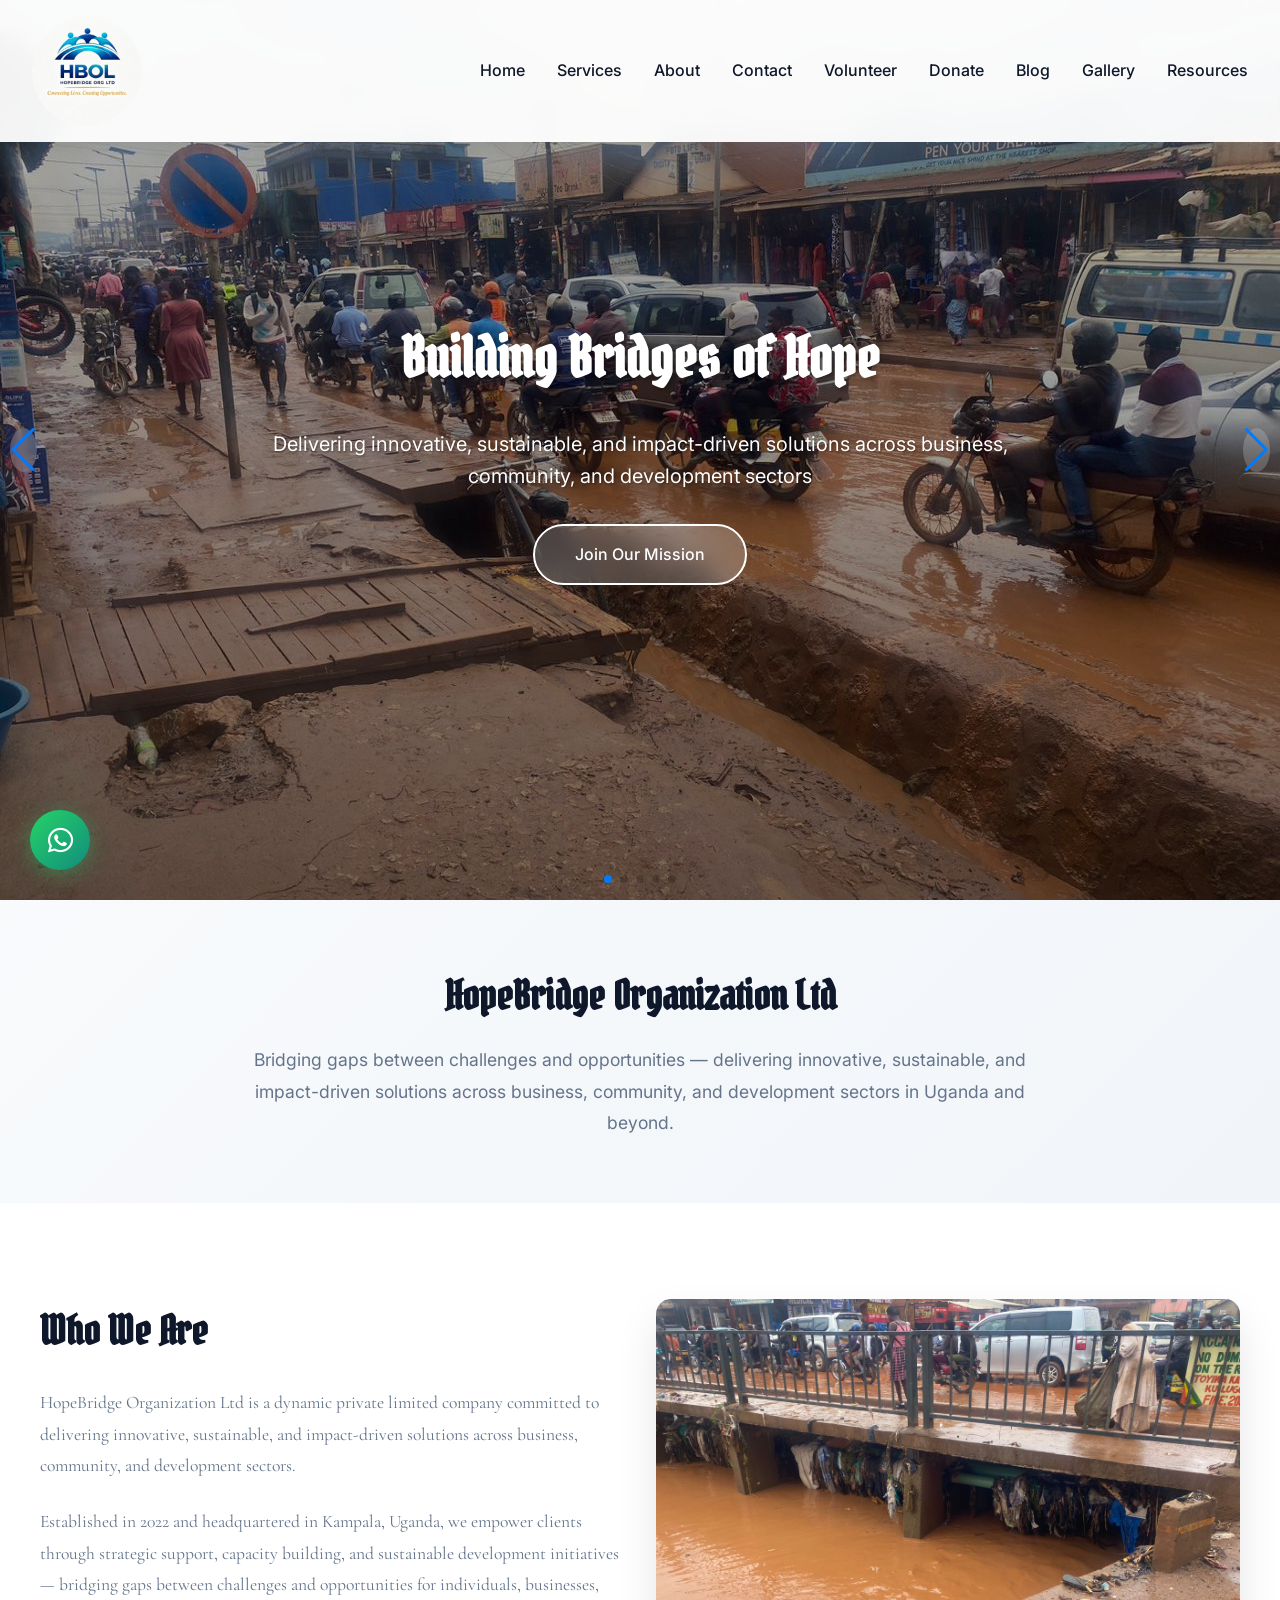
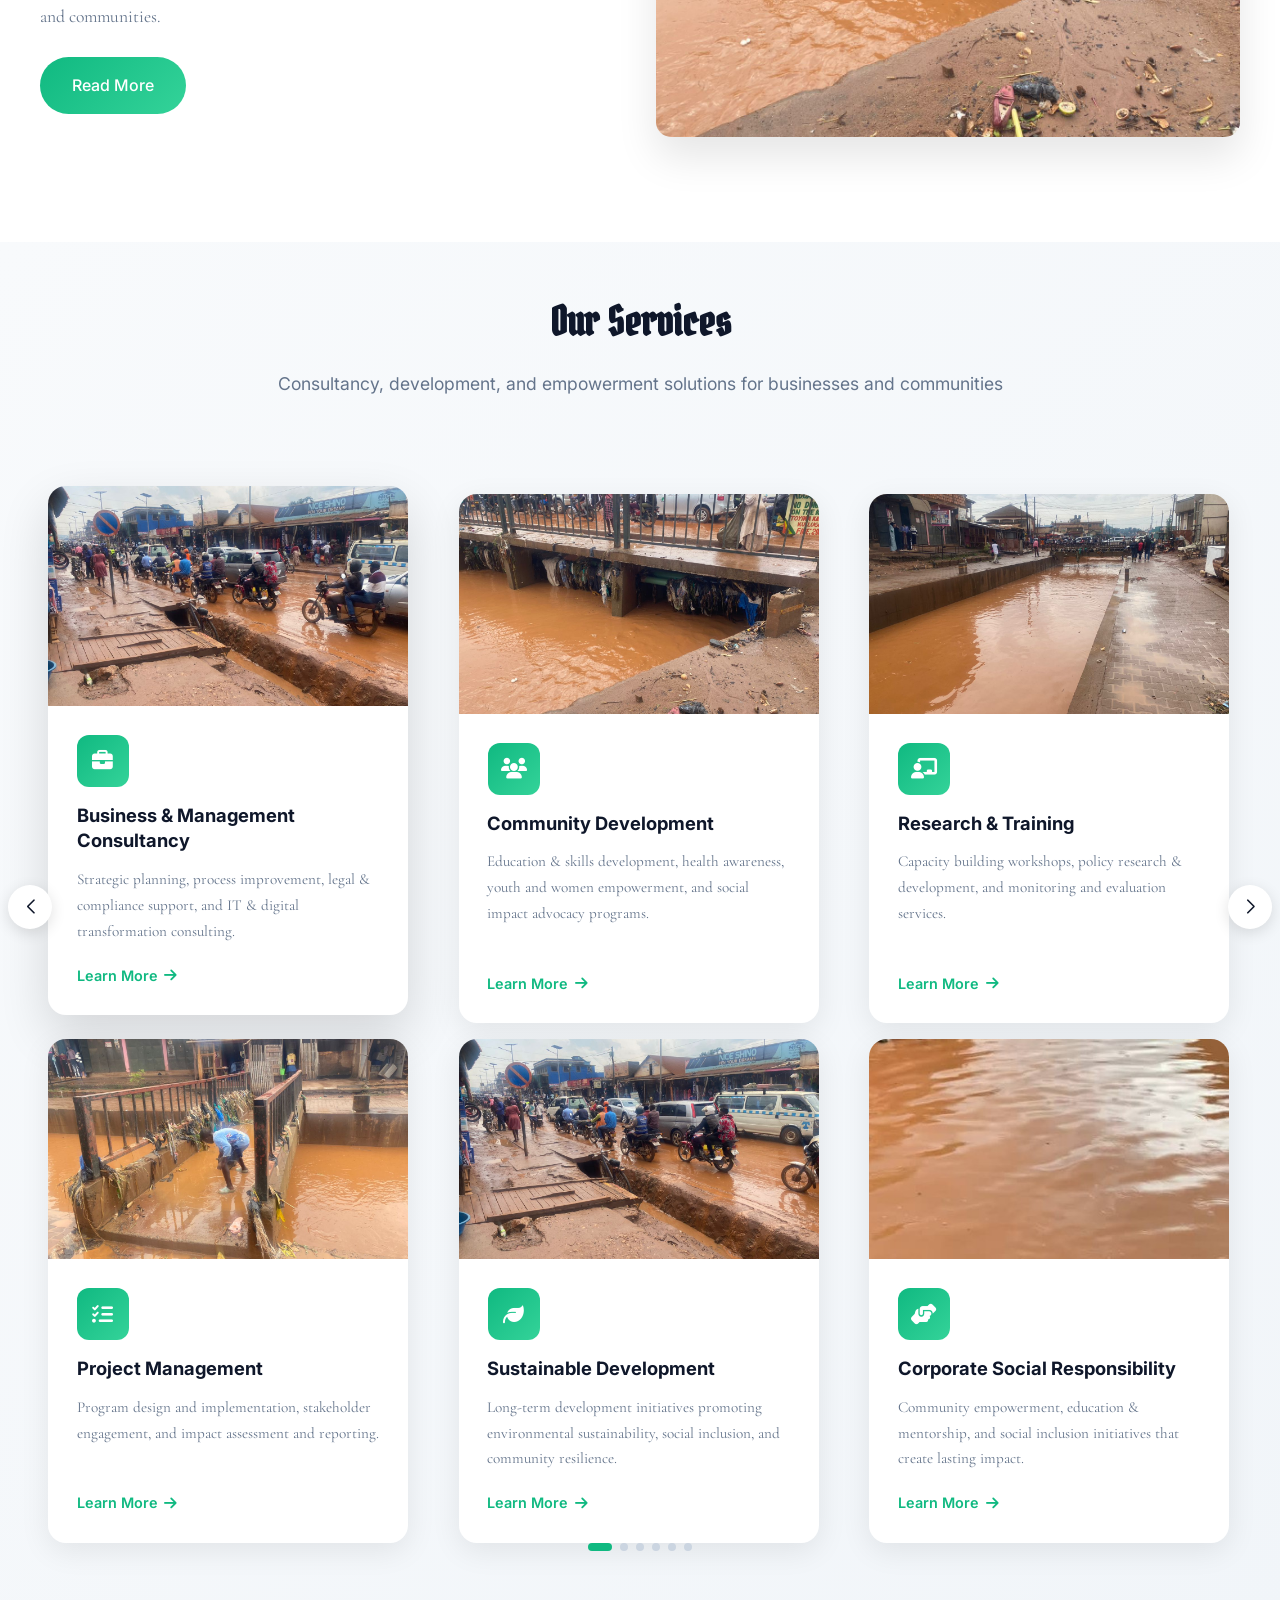
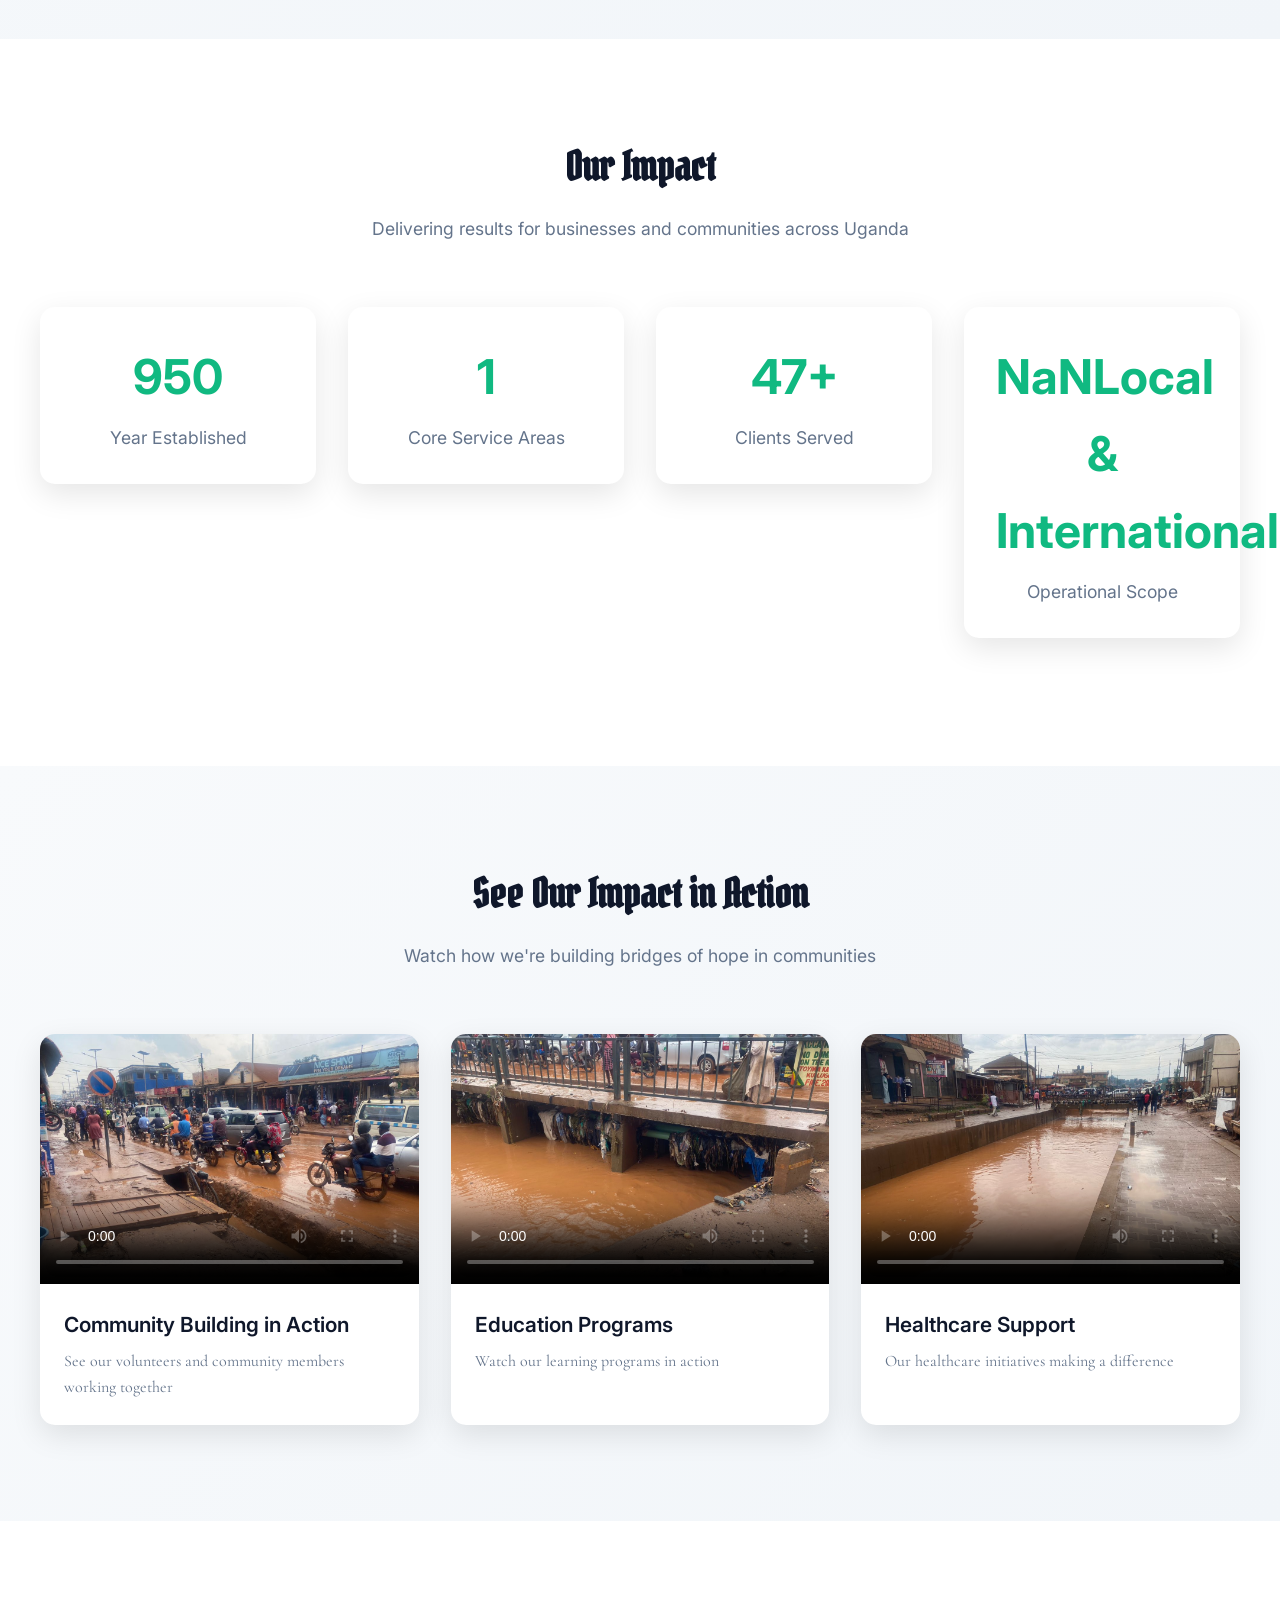
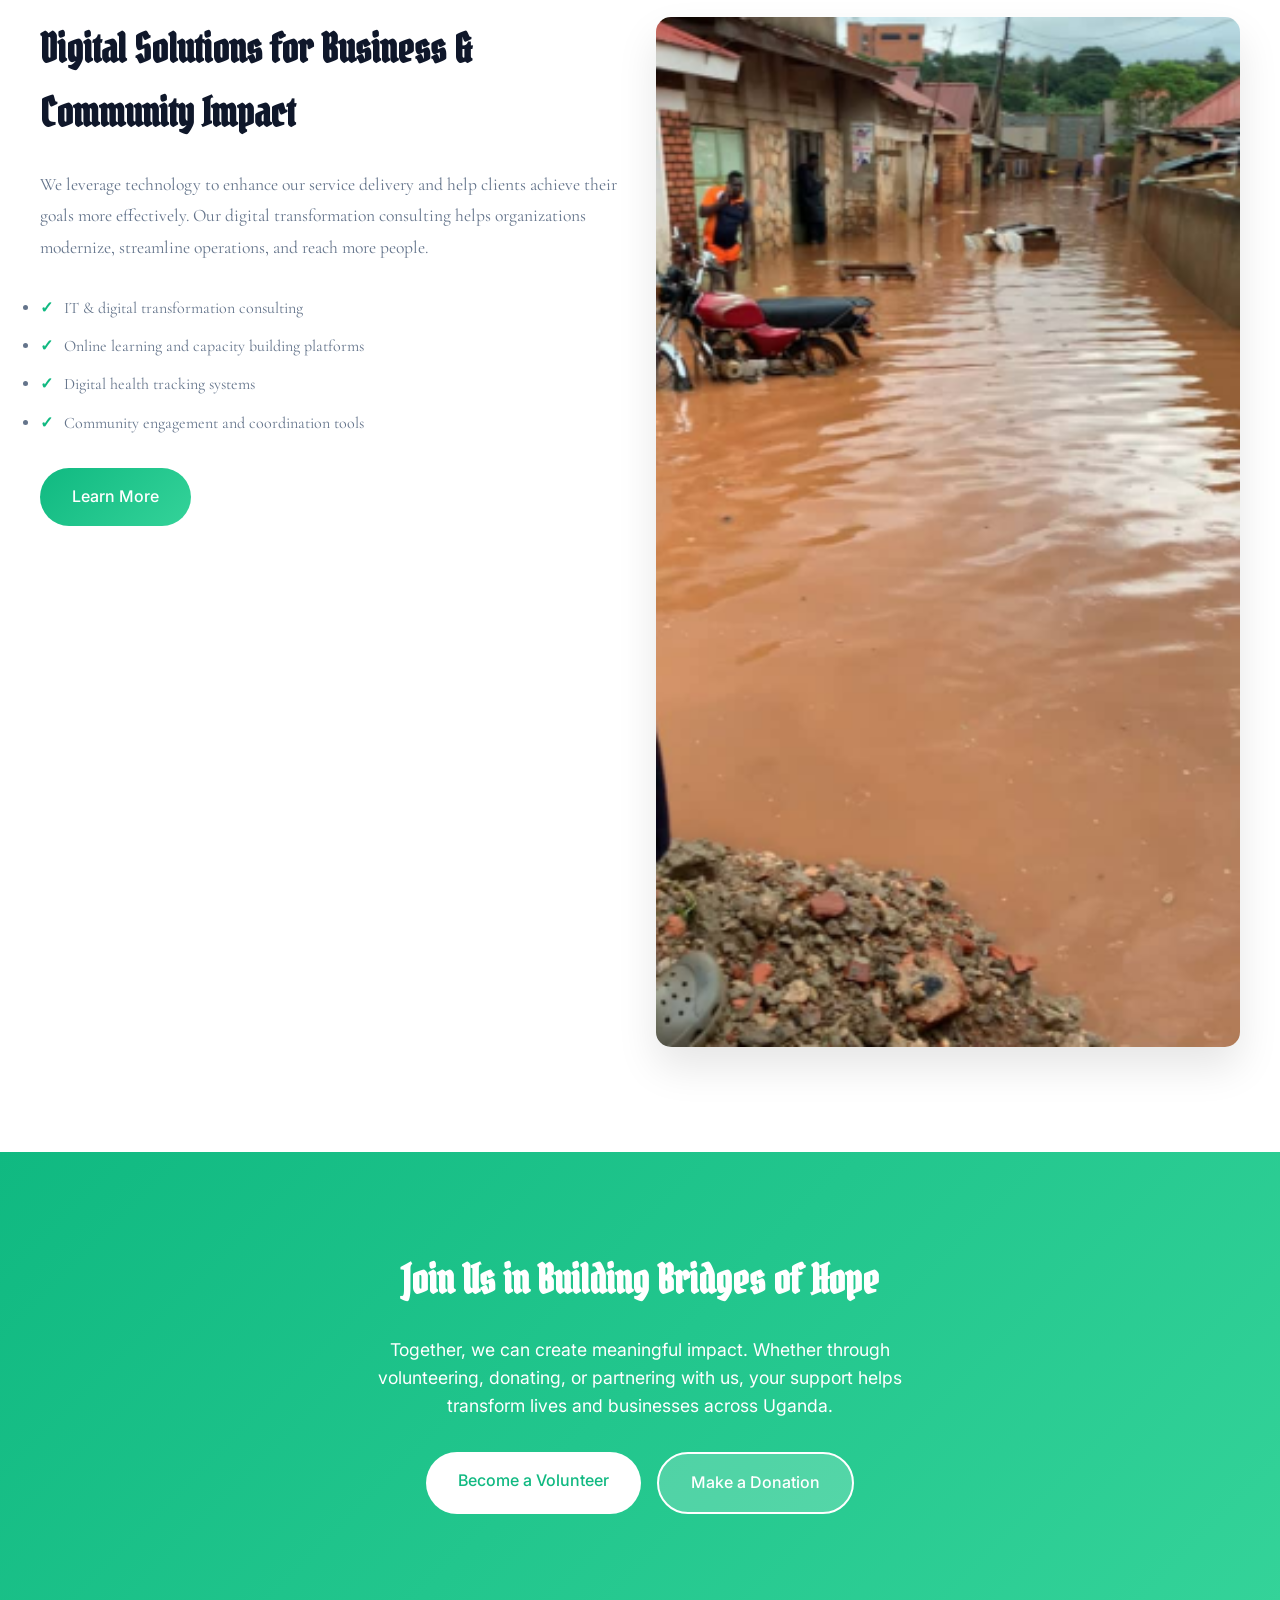
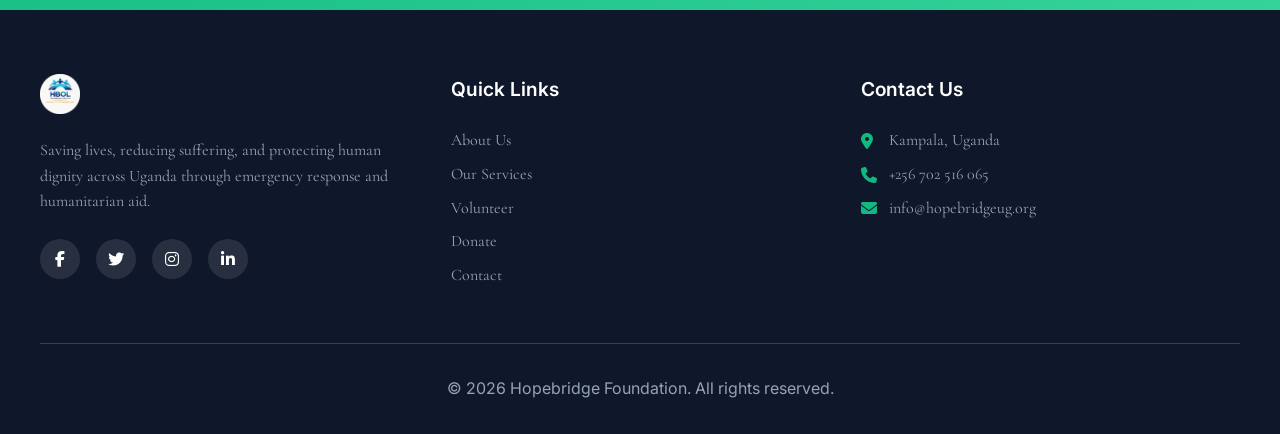
==== index.html @ ed3c2d16 "To make the cards display in 3 columns," ====
<!doctype html>
<html lang="en">
  <head>
    <meta charset="UTF-8" />
    <meta name="viewport" content="width=device-width, initial-scale=1.0" />
    <title>Home | Hopebridge - Building Bridges of Hope</title>
    <link rel="preconnect" href="https://fonts.googleapis.com" />
    <link rel="preconnect" href="https://fonts.gstatic.com" crossorigin />
    <link
      href="https://fonts.googleapis.com/css2?family=Cormorant+Garamond:wght@300..700&family=Inter:wght@300;400;500;600;700&family=Pirata+One&display=swap"
      rel="stylesheet"
    />
    <link rel="stylesheet" href="styles.css" />
    <!-- Owl Carousel CSS -->
    <link
      rel="stylesheet"
      href="https://cdnjs.cloudflare.com/ajax/libs/OwlCarousel2/2.3.4/assets/owl.carousel.min.css"
    />
    <link
      rel="stylesheet"
      href="https://cdnjs.cloudflare.com/ajax/libs/OwlCarousel2/2.3.4/assets/owl.theme.default.min.css"
    />
    <link
      rel="stylesheet"
      href="https://cdn.jsdelivr.net/npm/swiper@11/swiper-bundle.min.css"
    />
    <link
      rel="apple-touch-icon"
      sizes="57x57"
      href="img/fav/apple-icon-57x57.png"
    />
    <link
      rel="apple-touch-icon"
      sizes="60x60"
      href="img/fav/apple-icon-60x60.png"
    />
    <link
      rel="apple-touch-icon"
      sizes="72x72"
      href="img/fav/apple-icon-72x72.png"
    />
    <link
      rel="apple-touch-icon"
      sizes="76x76"
      href="img/fav/apple-icon-76x76.png"
    />
    <link
      rel="apple-touch-icon"
      sizes="114x114"
      href="img/fav/apple-icon-114x114.png"
    />
    <link
      rel="apple-touch-icon"
      sizes="120x120"
      href="img/fav/apple-icon-120x120.png"
    />
    <link
      rel="apple-touch-icon"
      sizes="144x144"
      href="img/fav/apple-icon-144x144.png"
    />
    <link
      rel="apple-touch-icon"
      sizes="152x152"
      href="img/fav/apple-icon-152x152.png"
    />
    <link
      rel="apple-touch-icon"
      sizes="180x180"
      href="img/fav/apple-icon-180x180.png"
    />
    <link
      rel="icon"
      type="image/png"
      sizes="192x192"
      href="img/fav/android-icon-192x192.png"
    />
    <link
      rel="icon"
      type="image/png"
      sizes="32x32"
      href="img/fav/favicon-32x32.png"
    />
    <link
      rel="icon"
      type="image/png"
      sizes="96x96"
      href="img/fav/favicon-96x96.png"
    />
    <link
      rel="icon"
      type="image/png"
      sizes="16x16"
      href="img/fav/favicon-16x16.png"
    />
  </head>
  <body>
    <!-- Header -->
    <header class="header">
      <nav class="nav">
        <div class="nav-container">
          <a class="navbar-brand" href="index.html">
            <img
              src="img/logo.png"
              alt="Hopebridge Logo"
              class="logo"
              title="Hopebridge"
            />
          </a>
          <div class="nav-menu">
            <a href="index.html" class="nav-link">Home</a>
            <a href="services.html" class="nav-link">Services</a>
            <a href="about.html" class="nav-link">About</a>
            <a href="contact.html" class="nav-link">Contact</a>
            <a href="volunteer.html" class="nav-link">Volunteer</a>
            <a href="donate.html" class="nav-link">Donate</a>
            <a href="blog.html" class="nav-link">Blog</a>
            <a href="gallery.html" class="nav-link">Gallery</a>
            <a href="resources.html" class="nav-link">Resources</a>
          </div>
          <div class="hamburger">
            <span></span>
            <span></span>
            <span></span>
          </div>
        </div>
      </nav>
    </header>

    <!-- Hero Slider -->
    <section id="home">
      <div class="swiper swiper-container">
        <div class="swiper-wrapper">
          <!-- SLIDE 1 -->
          <div class="swiper-slide">
            <img src="img/sli1.jpeg" alt="Building Bridges of Hope" />
            <div class="slide-overlay">
              <div class="slide-content">
                <h1>Building Bridges of Hope</h1>
                <p>
                  Delivering innovative, sustainable, and impact-driven
                  solutions across business, community, and development sectors
                </p>
                <a href="#contact" class="btn-slider">Join Our Mission</a>
              </div>
            </div>
          </div>
          <!-- SLIDE 2 -->
          <div class="swiper-slide">
            <img src="img/sli2.jpeg" alt="Business Consultancy" />
            <div class="slide-overlay">
              <div class="slide-content">
                <h1>Business &amp; Management Consultancy</h1>
                <p>
                  Strategic planning, organizational development, and digital
                  transformation for businesses across Uganda
                </p>
                <a href="services.html" class="btn-slider">Our Services</a>
              </div>
            </div>
          </div>
          <!-- SLIDE 3 -->
          <div class="swiper-slide">
            <img src="img/sli3.jpeg" alt="Community Development" />
            <div class="slide-overlay">
              <div class="slide-content">
                <h1>Community Development</h1>
                <p>
                  Education, skills development, youth and women empowerment,
                  and social impact programs
                </p>
                <a href="services.html" class="btn-slider">Learn More</a>
              </div>
            </div>
          </div>
          <!-- SLIDE 4 -->
          <div class="swiper-slide">
            <img src="img/sli4.jpeg" alt="Research and Training" />
            <div class="slide-overlay">
              <div class="slide-content">
                <h1>Research &amp; Training</h1>
                <p>
                  Capacity building workshops, policy research, and monitoring
                  &amp; evaluation services
                </p>
                <a href="services.html" class="btn-slider">Get Started</a>
              </div>
            </div>
          </div>
          <!-- SLIDE 5 -->
          <div class="swiper-slide">
            <img src="img/sli5.jpeg" alt="Sustainable Development" />
            <div class="slide-overlay">
              <div class="slide-content">
                <h1>Sustainable Development</h1>
                <p>
                  Long-term development initiatives promoting growth,
                  empowerment, and lasting positive change
                </p>
                <a href="about.html" class="btn-slider">About Us</a>
              </div>
            </div>
          </div>
        </div>
        <!-- Add Pagination -->
        <div class="swiper-pagination"></div>
        <!-- Add Navigation -->
        <div class="swiper-button-prev"></div>
        <div class="swiper-button-next"></div>
      </div>
    </section>

    <!-- Site Name Highlight -->
    <section class="site-name-highlight">
      <div class="container">
        <div class="site-name-inner">
          <h1 class="site-name-title">HopeBridge Organization Ltd</h1>
          <p class="site-name-tagline">
            Bridging gaps between challenges and opportunities — delivering
            innovative, sustainable, and impact-driven solutions across
            business, community, and development sectors in Uganda and beyond.
          </p>
        </div>
      </div>
    </section>

    <!-- Main Content -->
    <main>
      <!-- Quick Introduction -->
      <section class="quick-intro">
        <div class="container">
          <div class="row">
            <div class="col-md-6">
              <div class="intro-content animate-fadeInUp">
                <h2>Who We Are</h2>
                <p>
                  HopeBridge Organization Ltd is a dynamic private limited
                  company committed to delivering innovative, sustainable, and
                  impact-driven solutions across business, community, and
                  development sectors.
                </p>
                <p>
                  Established in 2022 and headquartered in Kampala, Uganda, we
                  empower clients through strategic support, capacity building,
                  and sustainable development initiatives — bridging gaps
                  between challenges and opportunities for individuals,
                  businesses, and communities.
                </p>
                <a href="about.html" class="cta-button hover-lift">Read More</a>
              </div>
            </div>
            <div class="col-md-6">
              <div class="intro-image animate-slideInRight">
                <img
                  src="img/sli2.jpeg"
                  alt="Hopebridge humanitarian aid workers distributing emergency supplies"
                />
              </div>
            </div>
          </div>
        </div>
      </section>

      <!-- Services Slider -->
      <section class="services-slider-section">
        <div class="container">
          <div class="section-header animate-fadeInUp">
            <h2>Our Services</h2>
            <p>
              Consultancy, development, and empowerment solutions for businesses
              and communities
            </p>
          </div>
        </div>
        <div class="services-swiper-wrap">
          <div class="swiper services-swiper">
            <div class="swiper-wrapper">
              <div class="swiper-slide">
                <div class="svc-card">
                  <div class="svc-img">
                    <img src="img/sli1.jpeg" alt="Business Consultancy" />
                  </div>
                  <div class="svc-body">
                    <div class="svc-icon"><i class="fas fa-briefcase"></i></div>
                    <h3>Business &amp; Management Consultancy</h3>
                    <p>
                      Strategic planning, process improvement, legal &amp;
                      compliance support, and IT &amp; digital transformation
                      consulting.
                    </p>
                    <a href="services.html" class="svc-link"
                      >Learn More <i class="fas fa-arrow-right"></i
                    ></a>
                  </div>
                </div>
              </div>
              <div class="swiper-slide">
                <div class="svc-card">
                  <div class="svc-img">
                    <img src="img/sli2.jpeg" alt="Community Development" />
                  </div>
                  <div class="svc-body">
                    <div class="svc-icon"><i class="fas fa-users"></i></div>
                    <h3>Community Development</h3>
                    <p>
                      Education &amp; skills development, health awareness,
                      youth and women empowerment, and social impact advocacy
                      programs.
                    </p>
                    <a href="services.html" class="svc-link"
                      >Learn More <i class="fas fa-arrow-right"></i
                    ></a>
                  </div>
                </div>
              </div>
              <div class="swiper-slide">
                <div class="svc-card">
                  <div class="svc-img">
                    <img src="img/sli3.jpeg" alt="Research and Training" />
                  </div>
                  <div class="svc-body">
                    <div class="svc-icon">
                      <i class="fas fa-chalkboard-teacher"></i>
                    </div>
                    <h3>Research &amp; Training</h3>
                    <p>
                      Capacity building workshops, policy research &amp;
                      development, and monitoring and evaluation services.
                    </p>
                    <a href="services.html" class="svc-link"
                      >Learn More <i class="fas fa-arrow-right"></i
                    ></a>
                  </div>
                </div>
              </div>
              <div class="swiper-slide">
                <div class="svc-card">
                  <div class="svc-img">
                    <img src="img/sli4.jpeg" alt="Project Management" />
                  </div>
                  <div class="svc-body">
                    <div class="svc-icon"><i class="fas fa-tasks"></i></div>
                    <h3>Project Management</h3>
                    <p>
                      Program design and implementation, stakeholder engagement,
                      and impact assessment and reporting.
                    </p>
                    <a href="services.html" class="svc-link"
                      >Learn More <i class="fas fa-arrow-right"></i
                    ></a>
                  </div>
                </div>
              </div>
              <div class="swiper-slide">
                <div class="svc-card">
                  <div class="svc-img">
                    <img src="img/sli5.jpeg" alt="Sustainable Development" />
                  </div>
                  <div class="svc-body">
                    <div class="svc-icon"><i class="fas fa-leaf"></i></div>
                    <h3>Sustainable Development</h3>
                    <p>
                      Long-term development initiatives promoting environmental
                      sustainability, social inclusion, and community
                      resilience.
                    </p>
                    <a href="services.html" class="svc-link"
                      >Learn More <i class="fas fa-arrow-right"></i
                    ></a>
                  </div>
                </div>
              </div>
              <div class="swiper-slide">
                <div class="svc-card">
                  <div class="svc-img">
                    <img
                      src="img/potrait1.jpeg"
                      alt="Corporate Social Responsibility"
                    />
                  </div>
                  <div class="svc-body">
                    <div class="svc-icon">
                      <i class="fas fa-hands-helping"></i>
                    </div>
                    <h3>Corporate Social Responsibility</h3>
                    <p>
                      Community empowerment, education &amp; mentorship, and
                      social inclusion initiatives that create lasting impact.
                    </p>
                    <a href="services.html" class="svc-link"
                      >Learn More <i class="fas fa-arrow-right"></i
                    ></a>
                  </div>
                </div>
              </div>
            </div>
            <div class="swiper-pagination services-pagination"></div>
          </div>
          <div class="swiper-button-prev services-prev"></div>
          <div class="swiper-button-next services-next"></div>
        </div>
      </section>

      <!-- Impact Section -->
      <section class="impact-section">
        <div class="container">
          <div class="section-header animate-fadeInUp">
            <h2>Our Impact</h2>
            <p>
              Delivering results for businesses and communities across Uganda
            </p>
          </div>
          <div class="row">
            <div class="col-md-3">
              <div class="stat-card animate-fadeInUp">
                <div class="stat-number">2022</div>
                <div class="stat-label">Year Established</div>
              </div>
            </div>
            <div class="col-md-3">
              <div class="stat-card animate-fadeInUp">
                <div class="stat-number">4</div>
                <div class="stat-label">Core Service Areas</div>
              </div>
            </div>
            <div class="col-md-3">
              <div class="stat-card animate-fadeInUp">
                <div class="stat-number">100+</div>
                <div class="stat-label">Clients Served</div>
              </div>
            </div>
            <div class="col-md-3">
              <div class="stat-card animate-fadeInUp">
                <div class="stat-number">Local &amp; International</div>
                <div class="stat-label">Operational Scope</div>
              </div>
            </div>
          </div>
        </div>
      </section>

      <!-- Video Showcase Section -->
      <section class="video-showcase">
        <div class="container">
          <div class="section-header animate-fadeInUp">
            <h2>See Our Impact in Action</h2>
            <p>Watch how we're building bridges of hope in communities</p>
          </div>
          <div class="video-grid">
            <div class="video-item animate-fadeInUp">
              <div class="video-wrapper">
                <video controls poster="img/sli1.jpeg">
                  <source
                    src="img/WhatsApp Video 2026-03-19 at 1.20.43 AM.mp4"
                    type="video/mp4"
                  />
                  Your browser does not support the video tag.
                </video>
                <div class="video-overlay">
                  <i class="fas fa-play-circle"></i>
                </div>
              </div>
              <h4>Community Building in Action</h4>
              <p>See our volunteers and community members working together</p>
            </div>
            <div class="video-item animate-fadeInUp">
              <div class="video-wrapper">
                <video controls poster="img/sli2.jpeg">
                  <source
                    src="img/WhatsApp Video 2026-03-19 at 1.35.58 AM.mp4"
                    type="video/mp4"
                  />
                  Your browser does not support the video tag.
                </video>
                <div class="video-overlay">
                  <i class="fas fa-play-circle"></i>
                </div>
              </div>
              <h4>Education Programs</h4>
              <p>Watch our learning programs in action</p>
            </div>
            <div class="video-item animate-fadeInUp">
              <div class="video-wrapper">
                <video controls poster="img/sli3.jpeg">
                  <source
                    src="img/WhatsApp Video 2026-03-19 at 12.57.26 AM.mp4"
                    type="video/mp4"
                  />
                  Your browser does not support the video tag.
                </video>
                <div class="video-overlay">
                  <i class="fas fa-play-circle"></i>
                </div>
              </div>
              <h4>Healthcare Support</h4>
              <p>Our healthcare initiatives making a difference</p>
            </div>
          </div>
        </div>
      </section>

      <!-- Technology Showcase -->
      <section class="tech-showcase">
        <div class="container">
          <div class="row">
            <div class="col-md-6">
              <div class="tech-content animate-fadeInUp">
                <h2>Digital Solutions for Business &amp; Community Impact</h2>
                <p>
                  We leverage technology to enhance our service delivery and
                  help clients achieve their goals more effectively. Our digital
                  transformation consulting helps organizations modernize,
                  streamline operations, and reach more people.
                </p>
                <ul>
                  <li>IT &amp; digital transformation consulting</li>
                  <li>Online learning and capacity building platforms</li>
                  <li>Digital health tracking systems</li>
                  <li>Community engagement and coordination tools</li>
                </ul>
                <a href="services.html" class="cta-button hover-lift"
                  >Learn More</a
                >
              </div>
            </div>
            <div class="col-md-6">
              <div class="tech-image animate-slideInRight">
                <img
                  src="img/Screenshot from 2026-03-19 23-49-37.png"
                  alt="Hopebridge digital platform interface"
                />
              </div>
            </div>
          </div>
        </div>
      </section>

      <!-- Call to Action -->
      <section class="cta-section">
        <div class="container">
          <div class="cta-content animate-fadeInUp">
            <h2>Join Us in Building Bridges of Hope</h2>
            <p>
              Together, we can create meaningful impact. Whether through
              volunteering, donating, or partnering with us, your support helps
              transform lives and businesses across Uganda.
            </p>
            <div class="cta-buttons">
              <a href="volunteer.html" class="cta-button primary hover-lift"
                >Become a Volunteer</a
              >
              <a href="donate.html" class="cta-button secondary hover-lift"
                >Make a Donation</a
              >
            </div>
          </div>
        </div>
      </section>
    </main>

    <!-- Footer -->
    <footer class="footer">
      <div class="container">
        <div class="row">
          <div class="col-md-4">
            <div class="footer-about">
              <img
                src="img/logo.png"
                alt="Hopebridge Logo"
                class="footer-logo"
              />
              <p>
                Saving lives, reducing suffering, and protecting human dignity
                across Uganda through emergency response and humanitarian aid.
              </p>
              <div class="social-links">
                <a href="#" class="social-link"
                  ><i class="fab fa-facebook-f"></i
                ></a>
                <a href="#" class="social-link"
                  ><i class="fab fa-twitter"></i
                ></a>
                <a href="#" class="social-link"
                  ><i class="fab fa-instagram"></i
                ></a>
                <a href="#" class="social-link"
                  ><i class="fab fa-linkedin-in"></i
                ></a>
              </div>
            </div>
          </div>
          <div class="col-md-4">
            <div class="footer-links">
              <h3>Quick Links</h3>
              <ul>
                <li><a href="about.html">About Us</a></li>
                <li><a href="services.html">Our Services</a></li>
                <li><a href="volunteer.html">Volunteer</a></li>
                <li><a href="donate.html">Donate</a></li>
                <li><a href="contact.html">Contact</a></li>
              </ul>
            </div>
          </div>
          <div class="col-md-4">
            <div class="footer-contact">
              <h3>Contact Us</h3>
              <p><i class="fas fa-map-marker-alt"></i> Kampala, Uganda</p>
              <p><i class="fas fa-phone"></i> +256 702 516 065</p>
              <p><i class="fas fa-envelope"></i> info@hopebridgeug.org</p>
            </div>
          </div>
        </div>
        <div class="footer-bottom">
          <p>&copy; 2026 Hopebridge Foundation. All rights reserved.</p>
        </div>
      </div>
    </footer>

    <!-- WhatsApp Button -->
    <div class="whatsapp-float">
      <a href="https://wa.me/256702516065" target="_blank" class="whatsapp-btn">
        <i class="fab fa-whatsapp"></i>
        <span>Chat with Us</span>
      </a>
    </div>

    <!-- Scripts -->
    <script src="https://cdn.jsdelivr.net/npm/swiper@11/swiper-bundle.min.js"></script>
    <link
      rel="stylesheet"
      href="https://cdnjs.cloudflare.com/ajax/libs/font-awesome/6.5.1/css/all.min.css"
      integrity="sha512-DTOQO9RWCH3ppGqcWaEA1BIZOC6xxalwEsw9c2QQeAIftl+Vegovlnee1c9QX4TctnWMn13TZye+giMm8e2LwA=="
      crossorigin="anonymous"
      referrerpolicy="no-referrer"
    />
    <script src="main.js"></script>
  </body>
</html>
---- styles.css ----
/* Reset and Base Styles */
* {
  margin: 0;
  padding: 0;
  box-sizing: border-box;
}

/* ===== Typography ===== */
body {
  font-family: "Cormorant Garamond", serif;
  line-height: 1.6;
  color: #0f172a;
  overflow-x: hidden;
  background: #fff;
  font-weight: 400;
  font-optical-sizing: auto;
}

/* Smooth Scrolling */
html {
  scroll-behavior: smooth;
}

/* Custom Scrollbar */
::-webkit-scrollbar {
  width: 10px;
}

::-webkit-scrollbar-track {
  background: #f1f5f9;
}

::-webkit-scrollbar-thumb {
  background: linear-gradient(135deg, #10b981, #34d399);
  border-radius: 5px;
}

::-webkit-scrollbar-thumb:hover {
  background: linear-gradient(135deg, #059669, #10b981);
}

/* Selection Styling */
::selection {
  background: #10b981;
  color: white;
}

/* Global Animations */
@keyframes fadeInUp {
  from {
    opacity: 0;
    transform: translateY(30px);
  }
  to {
    opacity: 1;
    transform: translateY(0);
  }
}

@keyframes fadeIn {
  from {
    opacity: 0;
  }
  to {
    opacity: 1;
  }
}

@keyframes slideInLeft {
  from {
    opacity: 0;
    transform: translateX(-50px);
  }
  to {
    opacity: 1;
    transform: translateX(0);
  }
}

@keyframes slideInRight {
  from {
    opacity: 0;
    transform: translateX(50px);
  }
  to {
    opacity: 1;
    transform: translateX(0);
  }
}

@keyframes scaleIn {
  from {
    opacity: 0;
    transform: scale(0.8);
  }
  to {
    opacity: 1;
    transform: scale(1);
  }
}

@keyframes pulse {
  0%,
  100% {
    transform: scale(1);
  }
  50% {
    transform: scale(1.05);
  }
}

@keyframes float {
  0%,
  100% {
    transform: translateY(0px);
  }
  50% {
    transform: translateY(-20px);
  }
}

@keyframes gradient {
  0% {
    background-position: 0% 50%;
  }
  50% {
    background-position: 100% 50%;
  }
  100% {
    background-position: 0% 50%;
  }
}

/* Animation Classes */
.animate-fadeInUp {
  animation: fadeInUp 0.8s ease-out;
}

.animate-fadeIn {
  animation: fadeIn 0.6s ease-out;
}

.animate-slideInLeft {
  animation: slideInLeft 0.8s ease-out;
}

.animate-slideInRight {
  animation: slideInRight 0.8s ease-out;
}

.animate-scaleIn {
  animation: scaleIn 0.6s ease-out;
}

.animate-pulse {
  animation: pulse 2s infinite;
}

.animate-float {
  animation: float 3s ease-in-out infinite;
}

/* Hover Effects */
.hover-lift {
  transition: all 0.3s cubic-bezier(0.4, 0, 0.2, 1);
}

.hover-lift:hover {
  transform: translateY(-5px);
  box-shadow: 0 20px 40px rgba(0, 0, 0, 0.15);
}

.hover-glow {
  transition: all 0.3s ease;
}

.hover-glow:hover {
  box-shadow: 0 0 30px rgba(37, 99, 235, 0.3);
}

/* Solid Backgrounds */
.bg-primary {
  background: #2563eb;
}

.bg-secondary {
  background: #10b981;
}

.bg-accent {
  background: #f59e0b;
}

/* Gradient Backgrounds */
.gradient-primary {
  background: linear-gradient(135deg, #10b981, #34d399);
  background-size: 200% 200%;
  animation: gradient 3s ease infinite;
}

.gradient-secondary {
  background: linear-gradient(135deg, #3b82f6, #60a5fa);
  background-size: 200% 200%;
  animation: gradient 3s ease infinite;
}

.gradient-accent {
  background: linear-gradient(135deg, #f59e0b, #fbbf24);
  background-size: 200% 200%;
  animation: gradient 3s ease infinite;
}

/* Professional Container System */
.container {
  max-width: 1400px;
  margin: 0 auto;
  padding: 0 2rem;
  width: 100%;
}

/* Ultra-wide screens (1600px+) */
@media (min-width: 1600px) {
  .container {
    max-width: 1600px;
    padding: 0 3rem;
  }
}

/* Large screens (1200px - 1599px) */
@media (min-width: 1200px) and (max-width: 1599px) {
  .container {
    max-width: 1400px;
    padding: 0 2.5rem;
  }
}

/* Laptops (992px - 1199px) */
@media (min-width: 992px) and (max-width: 1199px) {
  .container {
    max-width: 1200px;
    padding: 0 2rem;
  }
}

/* Tablets (768px - 991px) */
@media (min-width: 768px) and (max-width: 991px) {
  .container {
    max-width: 900px;
    padding: 0 1.5rem;
  }
}

/* Large Mobile (576px - 767px) */
@media (min-width: 576px) and (max-width: 767px) {
  .container {
    max-width: 100%;
    padding: 0 1.25rem;
  }
}

/* Small Mobile (≤575px) */
@media (max-width: 575px) {
  .container {
    max-width: 100%;
    padding: 0 1rem;
  }
}

/* ===== Responsive Row/Col Grid System ===== */
.row {
  display: flex;
  flex-wrap: wrap;
  margin-left: -1rem;
  margin-right: -1rem;
}

.row > [class*="col-"] {
  padding-left: 1rem;
  padding-right: 1rem;
  box-sizing: border-box;
}

/* Base: full width on mobile */
.col-12 {
  width: 100%;
}
.col-6 {
  width: 50%;
}
.col-4 {
  width: 33.333%;
}
.col-3 {
  width: 25%;
}

/* Tablet and up (768px+) */
@media (min-width: 768px) {
  .col-md-6 {
    width: 50%;
  }
  .col-md-4 {
    width: 33.333%;
  }
  .col-md-3 {
    width: 25%;
  }
  .col-md-8 {
    width: 66.667%;
  }
  .col-md-9 {
    width: 75%;
  }
}

/* Desktop and up (992px+) */
@media (min-width: 992px) {
  .col-lg-6 {
    width: 50%;
  }
  .col-lg-4 {
    width: 33.333%;
  }
  .col-lg-3 {
    width: 25%;
  }
  .col-lg-8 {
    width: 66.667%;
  }
  .col-lg-9 {
    width: 75%;
  }
}

/* ===== Header & Navigation ===== */
.header {
  position: fixed;
  top: 0;
  left: 0;
  right: 0;
  z-index: 1000;
  background: rgba(255, 255, 255, 0.95);
  backdrop-filter: blur(10px);
  box-shadow: 0 2px 20px rgba(0, 0, 0, 0.1);
  transition: all 0.3s ease;
}

.nav {
  padding: 1rem 0;
}

.nav-container {
  display: flex;
  justify-content: space-between;
  align-items: center;
  max-width: 1400px;
  margin: 0 auto;
  padding: 0 2rem;
}

.navbar-brand {
  display: flex;
  align-items: center;
  text-decoration: none;
}

.logo {
  height: 110px;
  width: 110px;
  transition: transform 0.3s ease;
}

.logo:hover {
  transform: scale(1.05);
}

.nav-menu {
  display: flex;
  gap: 2rem;
  align-items: center;
}

.nav-link {
  text-decoration: none;
  color: #0f172a;
  font-weight: 500;
  font-family: "Inter", sans-serif;
  transition: all 0.3s ease;
  position: relative;
}

.nav-link::after {
  content: "";
  position: absolute;
  bottom: -5px;
  left: 0;
  width: 0;
  height: 2px;
  background: linear-gradient(135deg, #10b981, #34d399);
  transition: width 0.3s ease;
}

.nav-link:hover::after {
  width: 100%;
}

.nav-link:hover {
  color: #10b981;
}

.hamburger {
  display: none;
  flex-direction: column;
  cursor: pointer;
  gap: 4px;
}

.hamburger span {
  width: 25px;
  height: 3px;
  background: #0f172a;
  transition: all 0.3s ease;
}

/* Mobile Navigation */
@media (max-width: 768px) {
  .nav-menu {
    position: fixed;
    top: 70px;
    left: -100%;
    width: 100%;
    height: calc(100vh - 70px);
    background: rgba(255, 255, 255, 0.98);
    backdrop-filter: blur(10px);
    flex-direction: column;
    justify-content: flex-start;
    padding: 2rem;
    gap: 1rem;
    transition: left 0.3s ease;
  }

  .nav-menu.active {
    left: 0;
  }

  .hamburger {
    display: flex;
  }

  .hamburger.active span:nth-child(1) {
    transform: rotate(45deg) translate(5px, 5px);
  }

  .hamburger.active span:nth-child(2) {
    opacity: 0;
  }

  .hamburger.active span:nth-child(3) {
    transform: rotate(-45deg) translate(7px, -6px);
  }
}

/* ===== Hero Section ===== */
#home {
  position: relative;
  height: 100vh;
  min-height: 700px;
  overflow: hidden;
  margin-top: 0;
  padding-top: 0;
}

.swiper-container {
  width: 100%;
  height: 100%;
}

#home .swiper-slide {
  position: relative;
  width: 100%;
  height: 100%;
  overflow: hidden;
}

#home .swiper-slide img {
  width: 100%;
  height: 100%;
  object-fit: cover;
  transform: scale(1.08);
  transition: transform 6s ease-out;
}

#home .swiper-slide-active img {
  transform: scale(1);
}
.member-image img {
  width: 50%;
  height: 50%;
  object-fit: cover;
  border-radius: 50%;
  transition: transform 0.3s ease;
  border: 3px solid #10b981;
}

.slide-overlay {
  position: absolute;
  top: 0;
  left: 0;
  right: 0;
  bottom: 0;
  background: linear-gradient(
    to bottom,
    rgba(0, 0, 0, 0.25) 0%,
    rgba(0, 0, 0, 0.55) 100%
  );
  display: flex;
  align-items: center;
  justify-content: center;
}

.slide-content {
  text-align: center;
  color: white;
  padding: 1rem;
  max-width: 800px;
  opacity: 0;
  transform: translateY(40px);
  transition:
    opacity 0.9s ease 0.4s,
    transform 0.9s ease 0.4s;
}

#home .swiper-slide-active .slide-content {
  opacity: 1;
  transform: translateY(0);
}

.slide-content h1 {
  font-size: 3.5rem;
  font-weight: 700;
  margin-bottom: 1.5rem;
  font-family: "Pirata One", cursive;
  text-shadow: 2px 2px 4px rgba(0, 0, 0, 0.3);
}

.slide-content p {
  font-size: 1.25rem;
  margin-bottom: 2rem;
  font-family: "Inter", sans-serif;
  text-shadow: 1px 1px 2px rgba(0, 0, 0, 0.3);
}

.btn-slider {
  display: inline-block;
  padding: 1rem 2.5rem;
  background: rgba(255, 255, 255, 0.2);
  border: 2px solid white;
  color: white;
  text-decoration: none;
  border-radius: 50px;
  font-weight: 500;
  font-family: "Inter", sans-serif;
  transition: all 0.3s ease;
  backdrop-filter: blur(10px);
}

.btn-slider:hover {
  background: white;
  color: #10b981;
  transform: translateY(-2px);
  box-shadow: 0 10px 30px rgba(0, 0, 0, 0.2);
}

/* Swiper Navigation */
.swiper-button-prev,
.swiper-button-next {
  color: white;
  background: rgba(255, 255, 255, 0.2);
  width: 50px;
  height: 50px;
  border-radius: 50%;
  backdrop-filter: blur(6px);
  transition: background 0.3s ease;
}

.swiper-button-prev:hover,
.swiper-button-next:hover {
  background: rgba(16, 185, 129, 0.7);
}

.swiper-button-prev::after,
.swiper-button-next::after {
  font-size: 20px;
}

.swiper-pagination-bullet {
  background: white;
  opacity: 0.5;
  width: 10px;
  height: 10px;
  transition: all 0.3s ease;
}

.swiper-pagination-bullet-active {
  opacity: 1;
  background: #10b981;
  width: 28px;
  border-radius: 5px;
}

/* ===== Site Name Highlight ===== */
.site-name-highlight {
  padding: 4rem 0;
  background: linear-gradient(135deg, #f8fafc, #f1f5f9);
  text-align: center;
}

.site-name-inner {
  max-width: 800px;
  margin: 0 auto;
}

.site-name-title {
  font-size: 2.5rem;
  font-weight: 700;
  color: #0f172a;
  margin-bottom: 1rem;
  font-family: "Pirata One", cursive;
}

.site-name-tagline {
  font-size: 1.1rem;
  color: #64748b;
  line-height: 1.8;
  font-family: "Inter", sans-serif;
}

/* ===== Quick Introduction ===== */
.quick-intro {
  padding: 6rem 0;
}

.intro-content h2 {
  font-size: 2.5rem;
  font-weight: 700;
  color: #0f172a;
  margin-bottom: 1.5rem;
  font-family: "Pirata One", cursive;
}

.intro-content p {
  font-size: 1.1rem;
  color: #64748b;
  margin-bottom: 1.5rem;
  line-height: 1.8;
}

.cta-button {
  display: inline-block;
  padding: 1rem 2rem;
  background: linear-gradient(135deg, #10b981, #34d399);
  color: white;
  text-decoration: none;
  border-radius: 50px;
  font-weight: 500;
  font-family: "Inter", sans-serif;
  transition: all 0.3s ease;
}

.cta-button:hover {
  transform: translateY(-2px);
  box-shadow: 0 10px 30px rgba(16, 185, 129, 0.3);
}

.intro-image img {
  width: 100%;
  height: auto;
  border-radius: 15px;
  box-shadow: 0 20px 40px rgba(0, 0, 0, 0.1);
}

/* ===== Services Section ===== */
.services-section {
  padding: 6rem 0;
  background: linear-gradient(135deg, #f8fafc, #f1f5f9);
}

.section-header {
  text-align: center;
  margin-bottom: 4rem;
}

.section-header h2 {
  font-size: 2.5rem;
  font-weight: 700;
  color: #0f172a;
  margin-bottom: 1rem;
  font-family: "Pirata One", cursive;
}

.section-header p {
  font-size: 1.1rem;
  color: #64748b;
  font-family: "Inter", sans-serif;
}

.service-card {
  background: white;
  padding: 2.5rem;
  border-radius: 15px;
  text-align: center;
  box-shadow: 0 10px 30px rgba(0, 0, 0, 0.1);
  transition: all 0.3s ease;
  margin-bottom: 2rem;
}

.service-card:hover {
  transform: translateY(-10px);
  box-shadow: 0 20px 50px rgba(0, 0, 0, 0.15);
}

.service-icon {
  width: 80px;
  height: 80px;
  margin: 0 auto 1.5rem;
  background: linear-gradient(135deg, #10b981, #34d399);
  border-radius: 50%;
  display: flex;
  align-items: center;
  justify-content: center;
  font-size: 2rem;
  color: white;
}

.service-card h3 {
  font-size: 1.5rem;
  font-weight: 600;
  color: #0f172a;
  margin-bottom: 1rem;
  font-family: "Inter", sans-serif;
}

.service-card p {
  color: #64748b;
  margin-bottom: 1.5rem;
  line-height: 1.6;
}

.service-link {
  color: #10b981;
  text-decoration: none;
  font-weight: 500;
  font-family: "Inter", sans-serif;
  transition: all 0.3s ease;
}

.service-link:hover {
  color: #059669;
}

/* ===== Video Showcase ===== */
.video-showcase {
  padding: 6rem 0;
  background: linear-gradient(135deg, #f8fafc, #f1f5f9);
}

.video-grid {
  display: grid;
  grid-template-columns: repeat(auto-fit, minmax(350px, 1fr));
  gap: 2rem;
  margin-top: 3rem;
}

.video-item {
  background: white;
  border-radius: 15px;
  overflow: hidden;
  box-shadow: 0 10px 30px rgba(0, 0, 0, 0.1);
  transition: all 0.3s ease;
}

.video-item:hover {
  transform: translateY(-5px);
  box-shadow: 0 20px 40px rgba(0, 0, 0, 0.15);
}

.video-wrapper {
  position: relative;
  height: 250px;
  overflow: hidden;
}

.video-wrapper video {
  width: 100%;
  height: 100%;
  object-fit: cover;
}

.video-overlay {
  position: absolute;
  top: 0;
  left: 0;
  right: 0;
  bottom: 0;
  background: rgba(0, 0, 0, 0.3);
  display: flex;
  align-items: center;
  justify-content: center;
  opacity: 0;
  transition: opacity 0.3s ease;
  pointer-events: none;
}

.video-wrapper:hover .video-overlay {
  opacity: 1;
}

.video-overlay i {
  font-size: 4rem;
  color: white;
  text-shadow: 0 2px 10px rgba(0, 0, 0, 0.5);
}

.video-item h4 {
  padding: 1.5rem 1.5rem 0.5rem;
  font-size: 1.3rem;
  font-weight: 600;
  color: #0f172a;
  font-family: "Inter", sans-serif;
}

.video-item p {
  padding: 0 1.5rem 1.5rem;
  color: #64748b;
  line-height: 1.6;
}

/* ===== Technology Showcase ===== */
.tech-showcase {
  padding: 6rem 0;
}

.tech-content h2 {
  font-size: 2.5rem;
  font-weight: 700;
  color: #0f172a;
  margin-bottom: 1.5rem;
  font-family: "Pirata One", cursive;
}

.tech-content p {
  font-size: 1.1rem;
  color: #64748b;
  margin-bottom: 2rem;
  line-height: 1.8;
}

.tech-content ul {
  margin-bottom: 2rem;
}

.tech-content li {
  margin-bottom: 0.8rem;
  color: #64748b;
  position: relative;
  padding-left: 1.5rem;
}

.tech-content li::before {
  content: "✓";
  position: absolute;
  left: 0;
  color: #10b981;
  font-weight: bold;
}

.tech-image img {
  width: 100%;
  height: auto;
  border-radius: 15px;
  box-shadow: 0 20px 40px rgba(0, 0, 0, 0.1);
  transition: transform 0.3s ease;
}

.tech-image img:hover {
  transform: scale(1.02);
}

/* ===== Tech Innovation Features ===== */
.tech-features {
  margin-top: 2rem;
}

.tech-feature {
  display: flex;
  align-items: flex-start;
  margin-bottom: 1.5rem;
  padding: 1rem;
  background: rgba(16, 185, 129, 0.05);
  border-radius: 10px;
  transition: all 0.3s ease;
}

.tech-feature:hover {
  background: rgba(16, 185, 129, 0.1);
  transform: translateX(5px);
}

.tech-feature i {
  font-size: 1.5rem;
  color: #10b981;
  margin-right: 1rem;
  margin-top: 0.2rem;
}

.tech-feature h4 {
  font-size: 1.1rem;
  font-weight: 600;
  color: #0f172a;
  margin-bottom: 0.3rem;
  font-family: "Inter", sans-serif;
}

.tech-feature p {
  font-size: 0.9rem;
  color: #64748b;
  margin: 0;
}

/* ===== Video Gallery ===== */
.video-gallery {
  padding: 6rem 0;
  background: linear-gradient(135deg, #f8fafc, #f1f5f9);
}

.video-grid {
  display: grid;
  grid-template-columns: repeat(auto-fit, minmax(300px, 1fr));
  gap: 2rem;
  margin-top: 3rem;
}

.video-item {
  background: white;
  border-radius: 15px;
  overflow: hidden;
  box-shadow: 0 10px 30px rgba(0, 0, 0, 0.1);
  transition: all 0.3s ease;
}

.video-item:hover {
  transform: translateY(-5px);
  box-shadow: 0 20px 40px rgba(0, 0, 0, 0.15);
}

.video-thumbnail {
  position: relative;
  height: 200px;
  background: #f8fafc;
  display: flex;
  align-items: center;
  justify-content: center;
}

.video-placeholder {
  text-align: center;
  color: #64748b;
}

.video-placeholder i {
  font-size: 3rem;
  margin-bottom: 1rem;
  color: #10b981;
}

.video-placeholder h4 {
  font-size: 1.2rem;
  margin-bottom: 0.5rem;
  color: #0f172a;
}

.video-placeholder p {
  font-size: 0.9rem;
  color: #64748b;
}

/* ===== Impact Section ===== */
.impact-section {
  padding: 6rem 0;
}

.stat-card {
  text-align: center;
  padding: 2rem;
  background: white;
  border-radius: 15px;
  box-shadow: 0 10px 30px rgba(0, 0, 0, 0.1);
  transition: all 0.3s ease;
  margin-bottom: 2rem;
}

.stat-card:hover {
  transform: translateY(-5px);
  box-shadow: 0 20px 40px rgba(0, 0, 0, 0.15);
}

.stat-number {
  font-size: 3rem;
  font-weight: 700;
  color: #10b981;
  margin-bottom: 0.5rem;
  font-family: "Inter", sans-serif;
}

.stat-label {
  font-size: 1.1rem;
  color: #64748b;
  font-family: "Inter", sans-serif;
}

/* ===== CTA Section ===== */
.cta-section {
  padding: 6rem 0;
  background: linear-gradient(135deg, #10b981, #34d399);
  text-align: center;
  color: white;
}

.cta-content h2 {
  font-size: 2.5rem;
  font-weight: 700;
  margin-bottom: 1.5rem;
  font-family: "Pirata One", cursive;
}

.cta-content p {
  font-size: 1.1rem;
  margin-bottom: 2rem;
  font-family: "Inter", sans-serif;
  max-width: 600px;
  margin-left: auto;
  margin-right: auto;
}

.cta-buttons {
  display: flex;
  gap: 1rem;
  justify-content: center;
  flex-wrap: wrap;
}

.cta-button.primary {
  background: white;
  color: #10b981;
}

.cta-button.secondary {
  background: rgba(255, 255, 255, 0.2);
  border: 2px solid white;
  color: white;
}

.cta-button.secondary:hover {
  background: white;
  color: #10b981;
}

/* ===== Footer ===== */
.footer {
  background: #0f172a;
  color: white;
  padding: 4rem 0 2rem;
}

.footer-about {
  margin-bottom: 2rem;
}

.footer-logo {
  height: 40px;
  margin-bottom: 1rem;
}

.footer-about p {
  color: #94a3b8;
  margin-bottom: 1.5rem;
  line-height: 1.6;
}

.social-links {
  display: flex;
  gap: 1rem;
}

.social-link {
  width: 40px;
  height: 40px;
  background: rgba(255, 255, 255, 0.1);
  border-radius: 50%;
  display: flex;
  align-items: center;
  justify-content: center;
  color: white;
  text-decoration: none;
  transition: all 0.3s ease;
}

.social-link:hover {
  background: #10b981;
  transform: translateY(-2px);
}

.footer-links h3,
.footer-contact h3 {
  font-size: 1.2rem;
  font-weight: 600;
  margin-bottom: 1.5rem;
  font-family: "Inter", sans-serif;
}

.footer-links ul {
  list-style: none;
}

.footer-links li {
  margin-bottom: 0.5rem;
}

.footer-links a {
  color: #94a3b8;
  text-decoration: none;
  transition: all 0.3s ease;
}

.footer-links a:hover {
  color: #10b981;
}

.footer-contact p {
  color: #94a3b8;
  margin-bottom: 0.5rem;
  display: flex;
  align-items: center;
  gap: 0.5rem;
}

.footer-contact i {
  color: #10b981;
  width: 20px;
}

.footer-bottom {
  border-top: 1px solid #334155;
  margin-top: 2rem;
  padding-top: 2rem;
  text-align: center;
}

.footer-bottom p {
  color: #94a3b8;
  font-family: "Inter", sans-serif;
}

/* ===== Service Videos ===== */
.service-videos {
  padding: 6rem 0;
  background: linear-gradient(135deg, #f8fafc, #f1f5f9);
}

/* ===== Volunteer Videos ===== */
.volunteer-videos {
  padding: 6rem 0;
  background: linear-gradient(135deg, #f8fafc, #f1f5f9);
}

/* ===== Responsive Design ===== */
@media (max-width: 768px) {
  .slide-content h1 {
    font-size: 2.5rem;
  }

  .slide-content p {
    font-size: 1rem;
  }

  .site-name-title {
    font-size: 2rem;
  }

  .section-header h2 {
    font-size: 2rem;
  }

  .intro-content h2 {
    font-size: 2rem;
  }

  .cta-content h2 {
    font-size: 2rem;
  }

  .stat-number {
    font-size: 2.5rem;
  }

  .cta-buttons {
    flex-direction: column;
    align-items: center;
  }

  .cta-button {
    width: 200px;
    text-align: center;
  }
}

/* ===== WhatsApp Button ===== */
/* ===== WhatsApp Button - Professional International Standards ===== */
.whatsapp-float {
  position: fixed;
  bottom: 30px;
  left: 30px;
  z-index: 1000;
}

.whatsapp-btn {
  display: flex;
  align-items: center;
  justify-content: center;
  background: linear-gradient(135deg, #25d366 0%, #128c7e 100%);
  color: white;
  width: 60px;
  height: 60px;
  border-radius: 50%;
  text-decoration: none;
  font-weight: 600;
  box-shadow: 0 4px 20px rgba(37, 211, 102, 0.4);
  transition: all 0.3s ease;
  font-family: "Inter", sans-serif;
  position: relative;
  overflow: hidden;
}

.whatsapp-btn::before {
  content: "";
  position: absolute;
  top: 0;
  left: 0;
  right: 0;
  bottom: 0;
  background: linear-gradient(135deg, #128c7e 0%, #075e54 100%);
  opacity: 0;
  transition: opacity 0.3s ease;
}

.whatsapp-btn:hover::before {
  opacity: 1;
}

.whatsapp-btn:hover {
  transform: translateY(-5px) scale(1.05);
  box-shadow: 0 8px 30px rgba(37, 211, 102, 0.6);
}

.whatsapp-btn i {
  font-size: 1.8rem;
  z-index: 1;
  position: relative;
  color: white !important;
}

/* Ensure WhatsApp icon displays properly */
.whatsapp-btn .fab,
.whatsapp-btn .fa {
  color: white !important;
}

.whatsapp-btn span {
  display: none;
}

/* WhatsApp Tooltip */
.whatsapp-btn::after {
  content: "Chat with us";
  position: absolute;
  right: 70px;
  top: 50%;
  transform: translateY(-50%);
  background: rgba(37, 211, 102, 0.9);
  color: white;
  padding: 8px 12px;
  border-radius: 8px;
  font-size: 0.85rem;
  white-space: nowrap;
  opacity: 0;
  pointer-events: none;
  transition: all 0.3s ease;
  font-weight: 500;
}

.whatsapp-btn:hover::after {
  opacity: 1;
  right: 75px;
}

/* WhatsApp Pulse Animation */
.whatsapp-btn {
  animation: whatsapp-pulse 2s infinite;
}

@keyframes whatsapp-pulse {
  0% {
    box-shadow: 0 4px 20px rgba(37, 211, 102, 0.4);
  }
  50% {
    box-shadow: 0 4px 30px rgba(37, 211, 102, 0.6);
  }
  100% {
    box-shadow: 0 4px 20px rgba(37, 211, 102, 0.4);
  }
}

/* Mobile Responsive */
@media (max-width: 768px) {
  .whatsapp-float {
    bottom: 20px;
    left: 20px;
  }

  .whatsapp-btn {
    width: 50px;
    height: 50px;
  }

  .whatsapp-btn i {
    font-size: 1.5rem;
  }

  .whatsapp-btn:hover::after {
    display: none;
  }
}

/* ===== Accessibility ===== */
.visually-hidden {
  position: absolute;
  width: 1px;
  height: 1px;
  padding: 0;
  margin: -1px;
  overflow: hidden;
  clip: rect(0, 0, 0, 0);
  border: 0;
}

.sr-only {
  position: absolute;
  width: 1px;
  height: 1px;
  padding: 0;
  margin: -1px;
  overflow: hidden;
  clip: rect(0, 0, 0, 0);
  border: 0;
}

/* ===== Hero Section ===== */
.page-hero {
  margin-top: 0;
  padding-top: 80px; /* account for fixed header */
  min-height: 700px;
  height: 700px;
  display: flex;
  align-items: stretch;
  position: relative;
  overflow: hidden;
}

.hero-content {
  position: relative;
  width: 100%;
  min-height: 700px;
  display: flex;
  align-items: center;
  justify-content: center;
}

.hero-image {
  position: absolute;
  top: 0;
  left: 0;
  width: 100%;
  height: 100%;
  object-fit: cover;
  z-index: 0;
}

.hero-overlay {
  position: absolute;
  top: 0;
  left: 0;
  right: 0;
  bottom: 0;
  background: linear-gradient(
    to bottom,
    rgba(0, 0, 0, 0.3) 0%,
    rgba(0, 0, 0, 0.6) 100%
  );
  display: flex;
  align-items: center;
  justify-content: center;
  z-index: 1;
}

.hero-text {
  text-align: center;
  color: white;
  padding: 2rem;
  max-width: 800px;
}

.hero-text h1 {
  font-size: 3.5rem;
  font-weight: 700;
  margin-bottom: 1rem;
  font-family: "Pirata One", cursive;
  text-shadow: 2px 2px 4px rgba(0, 0, 0, 0.3);
}

.hero-text p {
  font-size: 1.25rem !important;
  font-family: "Inter", sans-serif;
  text-shadow: 1px 1px 2px rgba(0, 0, 0, 0.3);
}

/* Hero Responsive Design */
@media (max-width: 768px) {
  .page-hero {
    height: auto;
    min-height: 500px;
  }

  .hero-content {
    min-height: 500px;
  }

  .hero-text h1 {
    font-size: 2.2rem;
  }

  .hero-text p {
    font-size: 1rem !important;
  }
}

@media (max-width: 480px) {
  .page-hero {
    min-height: 400px;
  }

  .hero-content {
    min-height: 400px;
  }

  .hero-text h1 {
    font-size: 1.8rem;
  }
}

/* Focus styles for better accessibility */
*:focus {
  outline: 2px solid #10b981;
  outline-offset: 2px;
}

/* Skip to main content link */
.skip-link {
  position: absolute;
  top: -40px;
  left: 6px;
  background: #10b981;
  color: white;
  padding: 8px;
  text-decoration: none;
  border-radius: 4px;
  z-index: 10000;
}

.skip-link:focus {
  top: 6px;
}

/* ===== Page Header (breadcrumb-style banner below hero) ===== */
.page-header {
  background: linear-gradient(135deg, #0f172a, #1e293b);
  padding: 2rem 0;
  text-align: center;
}
.page-header-content h1 {
  font-size: 2rem;
  font-weight: 700;
  color: #10b981;
  font-family: "Pirata One", cursive;
  margin-bottom: 0.5rem;
}
.page-header-content p {
  color: #94a3b8;
  font-family: "Inter", sans-serif;
  font-size: 1rem !important;
}

/* ===== Shared intro sections ===== */
.services-intro,
.blog-intro,
.gallery-intro,
.donate-intro,
.volunteer-intro,
.contact-intro,
.resources-intro {
  padding: 4rem 0 2rem;
  text-align: center;
}
.services-intro .intro-content h2,
.blog-intro .intro-content h2,
.gallery-intro .intro-content h2,
.donate-intro .intro-content h2,
.volunteer-intro .intro-content h2,
.contact-intro .intro-content h2,
.resources-intro .intro-content h2 {
  font-size: 2.2rem;
  font-weight: 700;
  color: #0f172a;
  font-family: "Pirata One", cursive;
  margin-bottom: 1rem;
}
.services-intro .intro-content p,
.blog-intro .intro-content p,
.gallery-intro .intro-content p,
.donate-intro .intro-content p,
.volunteer-intro .intro-content p,
.contact-intro .intro-content p,
.resources-intro .intro-content p {
  color: #64748b;
  max-width: 750px;
  margin: 0 auto;
  font-family: "Inter", sans-serif;
  font-size: 1.05rem !important;
  line-height: 1.8;
}

/* ===== Services Page ===== */
.services-overview {
  padding: 3rem 0;
  background: #f8fafc;
}
.overview-content p {
  color: #64748b;
  font-family: "Inter", sans-serif;
  font-size: 1rem !important;
  line-height: 1.8;
  margin-bottom: 1rem;
}
.service-detail {
  padding: 5rem 0;
}
.service-detail:nth-child(even) {
  background: #f8fafc;
}
.service-content h2 {
  font-size: 2rem;
  font-weight: 700;
  color: #0f172a;
  font-family: "Pirata One", cursive;
  margin-bottom: 1rem;
}
.service-content p {
  color: #64748b;
  font-family: "Inter", sans-serif;
  font-size: 1rem !important;
  line-height: 1.8;
  margin-bottom: 1rem;
}
.service-content ul {
  margin: 1rem 0 1.5rem 1.5rem;
}
.service-content li {
  color: #64748b;
  font-family: "Inter", sans-serif;
  margin-bottom: 0.5rem;
}
.service-image img {
  width: 100%;
  border-radius: 15px;
  box-shadow: 0 15px 40px rgba(0, 0, 0, 0.12);
}
.service-stats {
  display: flex;
  gap: 1.5rem;
  margin-top: 1.5rem;
  flex-wrap: wrap;
}
.stat-icon {
  font-size: 1.5rem;
  color: #10b981;
  margin-bottom: 0.3rem;
}
.service-areas {
  padding: 5rem 0;
  background: linear-gradient(135deg, #f8fafc, #f1f5f9);
}
.areas-grid {
  display: grid;
  grid-template-columns: repeat(auto-fit, minmax(280px, 1fr));
  gap: 2rem;
  margin-top: 2rem;
}
.area-card {
  background: white;
  border-radius: 15px;
  overflow: hidden;
  box-shadow: 0 8px 25px rgba(0, 0, 0, 0.08);
  transition: all 0.3s ease;
}
.area-card:hover {
  transform: translateY(-6px);
  box-shadow: 0 20px 45px rgba(0, 0, 0, 0.14);
}
.area-header {
  background: linear-gradient(135deg, #10b981, #34d399);
  padding: 1.5rem;
  display: flex;
  align-items: center;
  gap: 1rem;
}
.area-header i {
  font-size: 1.8rem;
  color: white;
}
.area-header h3 {
  color: white;
  font-size: 1.2rem;
  font-family: "Inter", sans-serif;
  font-weight: 600;
}
.area-content {
  padding: 1.5rem;
}
.area-content p {
  color: #64748b;
  font-size: 0.95rem !important;
  line-height: 1.7;
  margin-bottom: 1rem;
}
.area-content ul {
  list-style: none;
  padding: 0;
}
.area-content li {
  color: #64748b;
  font-size: 0.9rem !important;
  padding: 0.3rem 0 0.3rem 1.2rem;
  position: relative;
}
.area-content li::before {
  content: "→";
  position: absolute;
  left: 0;
  color: #10b981;
}
.area-stats {
  display: flex;
  gap: 1rem;
  padding: 1rem 1.5rem;
  background: #f8fafc;
  border-top: 1px solid #e2e8f0;
}
.area-stats span {
  font-size: 0.8rem !important;
  color: #64748b;
  font-family: "Inter", sans-serif;
}
.status {
  display: inline-block;
  padding: 0.2rem 0.6rem;
  border-radius: 20px;
  font-size: 0.75rem !important;
  font-weight: 600;
}
.status.active {
  background: #d1fae5;
  color: #065f46;
}
.status.developing {
  background: #fef3c7;
  color: #92400e;
}
.status.planned {
  background: #dbeafe;
  color: #1e40af;
}

/* ===== About Page ===== */
.our-story {
  padding: 5rem 0;
}
.story-content h2 {
  font-size: 2.2rem;
  font-weight: 700;
  color: #0f172a;
  font-family: "Pirata One", cursive;
  margin-bottom: 1.5rem;
}
.story-content p {
  color: #64748b;
  font-family: "Inter", sans-serif;
  font-size: 1rem !important;
  line-height: 1.8;
  margin-bottom: 1rem;
}
.story-image img {
  width: 100%;
  border-radius: 15px;
  box-shadow: 0 15px 40px rgba(0, 0, 0, 0.12);
}
.mission-vision {
  padding: 5rem 0;
  background: linear-gradient(135deg, #f8fafc, #f1f5f9);
}
.mission-card,
.vision-card {
  background: white;
  padding: 2.5rem;
  border-radius: 15px;
  box-shadow: 0 10px 30px rgba(0, 0, 0, 0.08);
  height: 100%;
  margin-bottom: 2rem;
}
.card-icon {
  width: 70px;
  height: 70px;
  background: linear-gradient(135deg, #10b981, #34d399);
  border-radius: 50%;
  display: flex;
  align-items: center;
  justify-content: center;
  font-size: 1.8rem;
  color: white;
  margin-bottom: 1.5rem;
}
.mission-card h3,
.vision-card h3 {
  font-size: 1.5rem;
  font-weight: 700;
  color: #0f172a;
  font-family: "Inter", sans-serif;
  margin-bottom: 1rem;
}
.mission-card p,
.vision-card p {
  color: #64748b;
  font-size: 1rem !important;
  line-height: 1.8;
}
.core-values {
  padding: 5rem 0;
}
.value-card {
  background: white;
  padding: 2rem;
  border-radius: 12px;
  box-shadow: 0 8px 25px rgba(0, 0, 0, 0.08);
  text-align: center;
  margin-bottom: 2rem;
  transition: all 0.3s ease;
}
.value-card:hover {
  transform: translateY(-5px);
  box-shadow: 0 18px 40px rgba(0, 0, 0, 0.13);
}
.value-icon {
  width: 60px;
  height: 60px;
  background: linear-gradient(135deg, #10b981, #34d399);
  border-radius: 50%;
  display: flex;
  align-items: center;
  justify-content: center;
  font-size: 1.5rem;
  color: white;
  margin: 0 auto 1rem;
}
.value-card h3 {
  font-size: 1.2rem;
  font-weight: 600;
  color: #0f172a;
  font-family: "Inter", sans-serif;
  margin-bottom: 0.8rem;
}
.value-card p {
  color: #64748b;
  font-size: 0.95rem !important;
  line-height: 1.7;
}
.team-section {
  padding: 5rem 0;
  background: linear-gradient(135deg, #f8fafc, #f1f5f9);
}
.team-member {
  background: white;
  border-radius: 15px;
  overflow: hidden;
  box-shadow: 0 8px 25px rgba(0, 0, 0, 0.08);
  text-align: center;
  margin-bottom: 2rem;
  transition: all 0.3s ease;
}
.team-member:hover {
  transform: translateY(-5px);
  box-shadow: 0 18px 40px rgba(0, 0, 0, 0.13);
}
.member-image {
  width: 100%;
  height: 250px;
  overflow: hidden;
}
.member-image img {
  width: 100% !important;
  height: 100% !important;
  object-fit: cover !important;
  border-radius: 0 !important;
  border: none !important;
  transition: transform 0.4s ease;
}
.team-member:hover .member-image img {
  transform: scale(1.05);
}
.member-info {
  padding: 1.5rem;
}
.member-info h3 {
  font-size: 1.2rem;
  font-weight: 700;
  color: #0f172a;
  font-family: "Inter", sans-serif;
  margin-bottom: 0.3rem;
}
.position {
  color: #10b981;
  font-size: 0.9rem !important;
  font-weight: 600;
  font-family: "Inter", sans-serif;
  margin-bottom: 0.8rem;
}
.bio {
  color: #64748b;
  font-size: 0.9rem !important;
  line-height: 1.6;
  margin-bottom: 1rem;
}
.member-social {
  display: flex;
  gap: 0.5rem;
  justify-content: center;
}
.member-social a {
  width: 35px;
  height: 35px;
  background: #f1f5f9;
  border-radius: 50%;
  display: flex;
  align-items: center;
  justify-content: center;
  color: #64748b;
  text-decoration: none;
  transition: all 0.3s ease;
  font-size: 0.85rem;
}
.member-social a:hover {
  background: #10b981;
  color: white;
}
.achievements-section {
  padding: 5rem 0;
}
.achievements-timeline {
  position: relative;
  padding-left: 2rem;
}
.achievements-timeline::before {
  content: "";
  position: absolute;
  left: 0;
  top: 0;
  bottom: 0;
  width: 3px;
  background: linear-gradient(to bottom, #10b981, #34d399);
  border-radius: 3px;
}
.timeline-item {
  position: relative;
  padding: 0 0 2.5rem 2rem;
}
.timeline-year {
  position: absolute;
  left: -3.5rem;
  top: 0;
  background: #10b981;
  color: white;
  padding: 0.3rem 0.6rem;
  border-radius: 6px;
  font-size: 0.85rem !important;
  font-weight: 700;
  font-family: "Inter", sans-serif;
  white-space: nowrap;
}
.timeline-content {
  background: white;
  padding: 1.5rem;
  border-radius: 12px;
  box-shadow: 0 5px 20px rgba(0, 0, 0, 0.08);
}
.timeline-content h3 {
  font-size: 1.1rem;
  font-weight: 700;
  color: #0f172a;
  font-family: "Inter", sans-serif;
  margin-bottom: 0.5rem;
}
.timeline-content p {
  color: #64748b;
  font-size: 0.95rem !important;
  line-height: 1.7;
}
.tech-innovation {
  padding: 5rem 0;
  background: linear-gradient(135deg, #f8fafc, #f1f5f9);
}

/* ===== Blog Page ===== */
.blog-categories {
  padding: 2rem 0;
  background: #f8fafc;
}
.category-filters {
  display: flex;
  gap: 0.8rem;
  flex-wrap: wrap;
  justify-content: center;
}
.filter-btn {
  padding: 0.6rem 1.4rem;
  border: 2px solid #e2e8f0;
  background: white;
  color: #64748b;
  border-radius: 30px;
  cursor: pointer;
  font-family: "Inter", sans-serif;
  font-size: 0.9rem;
  font-weight: 500;
  transition: all 0.3s ease;
}
.filter-btn:hover,
.filter-btn.active {
  background: #10b981;
  border-color: #10b981;
  color: white;
}
.featured-post {
  padding: 4rem 0;
}
.featured-content {
  display: grid;
  grid-template-columns: 1fr 1fr;
  gap: 3rem;
  align-items: center;
  background: white;
  border-radius: 20px;
  overflow: hidden;
  box-shadow: 0 15px 40px rgba(0, 0, 0, 0.1);
}
.featured-image {
  position: relative;
  height: 400px;
}
.featured-image img {
  width: 100%;
  height: 100%;
  object-fit: cover;
}
.featured-badge {
  position: absolute;
  top: 1rem;
  left: 1rem;
  background: #10b981;
  color: white;
  padding: 0.4rem 1rem;
  border-radius: 20px;
  font-size: 0.8rem !important;
  font-weight: 600;
  font-family: "Inter", sans-serif;
}
.featured-text {
  padding: 2.5rem;
}
.post-meta {
  display: flex;
  gap: 1rem;
  flex-wrap: wrap;
  margin-bottom: 1rem;
}
.post-meta .category {
  background: #d1fae5;
  color: #065f46;
  padding: 0.2rem 0.8rem;
  border-radius: 20px;
  font-size: 0.8rem !important;
  font-weight: 600;
  font-family: "Inter", sans-serif;
}
.post-meta .date,
.post-meta .read-time {
  color: #94a3b8;
  font-size: 0.85rem !important;
  font-family: "Inter", sans-serif;
}
.featured-text h2 {
  font-size: 1.8rem;
  font-weight: 700;
  color: #0f172a;
  font-family: "Pirata One", cursive;
  margin-bottom: 1rem;
  line-height: 1.3;
}
.featured-text p {
  color: #64748b;
  font-size: 1rem !important;
  line-height: 1.8;
  margin-bottom: 1.5rem;
}
.post-author {
  display: flex;
  align-items: center;
  gap: 1rem;
  margin-bottom: 1.5rem;
}
.post-author img {
  width: 45px;
  height: 45px;
  border-radius: 50%;
  object-fit: cover;
}
.author-name {
  display: block;
  font-weight: 600;
  color: #0f172a;
  font-family: "Inter", sans-serif;
  font-size: 0.9rem;
}
.author-title {
  display: block;
  color: #94a3b8;
  font-size: 0.8rem !important;
  font-family: "Inter", sans-serif;
}
.read-more-btn {
  display: inline-block;
  padding: 0.8rem 2rem;
  background: linear-gradient(135deg, #10b981, #34d399);
  color: white;
  text-decoration: none;
  border-radius: 30px;
  font-weight: 600;
  font-family: "Inter", sans-serif;
  font-size: 0.9rem;
  transition: all 0.3s ease;
}
.read-more-btn:hover {
  transform: translateY(-2px);
  box-shadow: 0 8px 25px rgba(16, 185, 129, 0.35);
}
.blog-posts {
  padding: 4rem 0;
  background: #f8fafc;
}
.posts-grid {
  display: grid;
  grid-template-columns: repeat(auto-fit, minmax(320px, 1fr));
  gap: 2rem;
}
.blog-post {
  background: white;
  border-radius: 15px;
  overflow: hidden;
  box-shadow: 0 8px 25px rgba(0, 0, 0, 0.08);
  transition: all 0.3s ease;
}
.blog-post:hover {
  transform: translateY(-5px);
  box-shadow: 0 18px 40px rgba(0, 0, 0, 0.13);
}
.post-image {
  height: 220px;
  overflow: hidden;
}
.post-image img {
  width: 100%;
  height: 100%;
  object-fit: cover;
  transition: transform 0.4s ease;
}
.blog-post:hover .post-image img {
  transform: scale(1.05);
}
.post-content {
  padding: 1.5rem;
}
.post-content h3 {
  font-size: 1.15rem;
  font-weight: 700;
  color: #0f172a;
  font-family: "Inter", sans-serif;
  margin-bottom: 0.8rem;
  line-height: 1.4;
}
.post-content p {
  color: #64748b;
  font-size: 0.95rem !important;
  line-height: 1.7;
  margin-bottom: 1rem;
}
.read-more {
  color: #10b981;
  text-decoration: none;
  font-weight: 600;
  font-family: "Inter", sans-serif;
  font-size: 0.9rem;
  transition: color 0.3s ease;
}
.read-more:hover {
  color: #059669;
}
.post-count {
  color: #94a3b8;
  font-size: 0.8rem !important;
  font-family: "Inter", sans-serif;
}
.blog-categories-overview {
  padding: 4rem 0;
}
.categories-grid {
  display: grid;
  grid-template-columns: repeat(auto-fit, minmax(200px, 1fr));
  gap: 1.5rem;
  margin-top: 2rem;
}
.category-card {
  background: white;
  padding: 2rem;
  border-radius: 12px;
  text-align: center;
  box-shadow: 0 5px 20px rgba(0, 0, 0, 0.07);
  transition: all 0.3s ease;
  cursor: pointer;
}
.category-card:hover {
  transform: translateY(-4px);
  box-shadow: 0 15px 35px rgba(0, 0, 0, 0.12);
}
.category-icon {
  width: 55px;
  height: 55px;
  background: linear-gradient(135deg, #10b981, #34d399);
  border-radius: 50%;
  display: flex;
  align-items: center;
  justify-content: center;
  font-size: 1.4rem;
  color: white;
  margin: 0 auto 1rem;
}
.category-card h3 {
  font-size: 1rem;
  font-weight: 600;
  color: #0f172a;
  font-family: "Inter", sans-serif;
  margin-bottom: 0.3rem;
}
.category-card p {
  color: #94a3b8;
  font-size: 0.85rem !important;
}
.load-more-section {
  padding: 3rem 0;
  text-align: center;
}
.load-more-btn {
  padding: 0.9rem 2.5rem;
  background: white;
  border: 2px solid #10b981;
  color: #10b981;
  border-radius: 30px;
  font-weight: 600;
  font-family: "Inter", sans-serif;
  cursor: pointer;
  transition: all 0.3s ease;
  font-size: 1rem;
}
.load-more-btn:hover {
  background: #10b981;
  color: white;
}
.blog-newsletter {
  padding: 5rem 0;
  background: linear-gradient(135deg, #0f172a, #1e293b);
}
.newsletter-content {
  text-align: center;
  max-width: 600px;
  margin: 0 auto;
}
.newsletter-content h2 {
  font-size: 2rem;
  font-weight: 700;
  color: white;
  font-family: "Pirata One", cursive;
  margin-bottom: 1rem;
}
.newsletter-content p {
  color: #94a3b8;
  font-size: 1rem !important;
  margin-bottom: 2rem;
}
.newsletter-form {
  display: flex;
  gap: 1rem;
  max-width: 500px;
  margin: 0 auto 1rem;
}
.newsletter-form input {
  flex: 1;
  padding: 0.9rem 1.2rem;
  border: none;
  border-radius: 30px;
  font-family: "Inter", sans-serif;
  font-size: 0.95rem;
  outline: none;
}
.subscribe-btn {
  padding: 0.9rem 1.8rem;
  background: linear-gradient(135deg, #10b981, #34d399);
  color: white;
  border: none;
  border-radius: 30px;
  font-weight: 600;
  font-family: "Inter", sans-serif;
  cursor: pointer;
  transition: all 0.3s ease;
  white-space: nowrap;
}
.subscribe-btn:hover {
  transform: translateY(-2px);
  box-shadow: 0 8px 25px rgba(16, 185, 129, 0.4);
}
.newsletter-note {
  color: #64748b;
  font-size: 0.8rem !important;
}

/* ===== Gallery Page ===== */
.gallery-filters {
  padding: 2rem 0;
  background: #f8fafc;
}
.filter-buttons {
  display: flex;
  gap: 0.8rem;
  flex-wrap: wrap;
  justify-content: center;
}
.gallery-grid {
  padding: 4rem 0;
}
.gallery-items {
  display: grid;
  grid-template-columns: repeat(auto-fill, minmax(280px, 1fr));
  gap: 1.5rem;
}
.gallery-item {
  border-radius: 12px;
  overflow: hidden;
  box-shadow: 0 8px 25px rgba(0, 0, 0, 0.1);
  transition: all 0.3s ease;
}
.gallery-item:hover {
  transform: translateY(-5px);
  box-shadow: 0 18px 40px rgba(0, 0, 0, 0.15);
}
.gallery-content {
  position: relative;
  height: 260px;
  overflow: hidden;
}
.gallery-content img {
  width: 100%;
  height: 100%;
  object-fit: cover;
  transition: transform 0.5s ease;
}
.gallery-item:hover .gallery-content img {
  transform: scale(1.08);
}
.gallery-overlay {
  position: absolute;
  inset: 0;
  background: linear-gradient(to top, rgba(0, 0, 0, 0.75) 0%, transparent 60%);
  opacity: 0;
  transition: opacity 0.3s ease;
  display: flex;
  align-items: flex-end;
}
.gallery-item:hover .gallery-overlay {
  opacity: 1;
}
.gallery-info {
  padding: 1.2rem;
  color: white;
}
.gallery-info h4 {
  font-size: 1rem;
  font-weight: 700;
  font-family: "Inter", sans-serif;
  margin-bottom: 0.3rem;
}
.gallery-info p {
  font-size: 0.85rem !important;
  opacity: 0.85;
  margin-bottom: 0.5rem;
}
.gallery-category {
  display: inline-block;
  background: #10b981;
  color: white;
  padding: 0.2rem 0.7rem;
  border-radius: 20px;
  font-size: 0.75rem !important;
  font-weight: 600;
  font-family: "Inter", sans-serif;
}
.gallery-stats {
  padding: 4rem 0;
  background: linear-gradient(135deg, #0f172a, #1e293b);
}
.gallery-stats .stat-card {
  background: rgba(255, 255, 255, 0.05);
  border: 1px solid rgba(255, 255, 255, 0.1);
}
.gallery-stats .stat-number {
  color: #10b981;
}
.gallery-stats .stat-label {
  color: #94a3b8;
}
.stat-icon {
  font-size: 2rem;
  color: #10b981;
  margin-bottom: 0.5rem;
}

/* ===== Contact Page ===== */
.contact-section {
  padding: 5rem 0;
}
.contact-form {
  background: white;
  padding: 2.5rem;
  border-radius: 15px;
  box-shadow: 0 10px 30px rgba(0, 0, 0, 0.08);
}
.contact-form h3 {
  font-size: 1.6rem;
  font-weight: 700;
  color: #0f172a;
  font-family: "Pirata One", cursive;
  margin-bottom: 1.5rem;
}
.form-group {
  margin-bottom: 1.5rem;
}
.form-group label {
  display: block;
  font-weight: 600;
  color: #0f172a;
  font-family: "Inter", sans-serif;
  font-size: 0.9rem;
  margin-bottom: 0.5rem;
}
.form-group input,
.form-group select,
.form-group textarea {
  width: 100%;
  padding: 0.85rem 1rem;
  border: 2px solid #e2e8f0;
  border-radius: 8px;
  font-family: "Inter", sans-serif;
  font-size: 0.95rem;
  transition: border-color 0.3s ease;
  outline: none;
  background: #f8fafc;
}
.form-group input:focus,
.form-group select:focus,
.form-group textarea:focus {
  border-color: #10b981;
  background: white;
}
.form-group textarea {
  resize: vertical;
  min-height: 130px;
}
.submit-btn,
.submit-donation-btn,
.submit-volunteer-btn {
  width: 100%;
  padding: 1rem;
  background: linear-gradient(135deg, #10b981, #34d399);
  color: white;
  border: none;
  border-radius: 8px;
  font-size: 1rem;
  font-weight: 600;
  font-family: "Inter", sans-serif;
  cursor: pointer;
  transition: all 0.3s ease;
}
.submit-btn:hover,
.submit-donation-btn:hover,
.submit-volunteer-btn:hover {
  transform: translateY(-2px);
  box-shadow: 0 8px 25px rgba(16, 185, 129, 0.35);
}
.contact-info {
  padding-left: 1rem;
}
.contact-card {
  background: white;
  padding: 2rem;
  border-radius: 12px;
  box-shadow: 0 8px 25px rgba(0, 0, 0, 0.08);
  margin-bottom: 1.5rem;
  display: flex;
  gap: 1.2rem;
  align-items: flex-start;
}
.contact-icon {
  width: 50px;
  height: 50px;
  background: linear-gradient(135deg, #10b981, #34d399);
  border-radius: 50%;
  display: flex;
  align-items: center;
  justify-content: center;
  font-size: 1.2rem;
  color: white;
  flex-shrink: 0;
}
.contact-details h4 {
  font-size: 1rem;
  font-weight: 700;
  color: #0f172a;
  font-family: "Inter", sans-serif;
  margin-bottom: 0.3rem;
}
.contact-details p {
  color: #64748b;
  font-size: 0.9rem !important;
  line-height: 1.6;
}
.contact-item {
  display: flex;
  align-items: center;
  gap: 0.8rem;
  margin-bottom: 0.8rem;
}
.contact-item i {
  color: #10b981;
  width: 20px;
}
.contact-item p {
  color: #64748b;
  font-size: 0.95rem !important;
  margin: 0;
}
.social-contact {
  margin-top: 1.5rem;
}
.social-contact h4 {
  font-size: 1rem;
  font-weight: 700;
  color: #0f172a;
  font-family: "Inter", sans-serif;
  margin-bottom: 0.8rem;
}
.map-section {
  padding: 4rem 0;
  background: #f8fafc;
}
.map-container {
  border-radius: 15px;
  overflow: hidden;
  box-shadow: 0 10px 30px rgba(0, 0, 0, 0.1);
}
.map-placeholder {
  background: linear-gradient(135deg, #e2e8f0, #f1f5f9);
  height: 350px;
  display: flex;
  align-items: center;
  justify-content: center;
}
.map-content {
  text-align: center;
}
.map-content i {
  font-size: 3rem;
  color: #10b981;
  margin-bottom: 1rem;
}
.map-content h3 {
  font-size: 1.3rem;
  font-weight: 700;
  color: #0f172a;
  font-family: "Inter", sans-serif;
  margin-bottom: 0.5rem;
}
.map-content p {
  color: #64748b;
  font-size: 0.95rem !important;
  margin-bottom: 1rem;
}
.map-link {
  display: inline-block;
  padding: 0.7rem 1.5rem;
  background: #10b981;
  color: white;
  text-decoration: none;
  border-radius: 8px;
  font-weight: 600;
  font-family: "Inter", sans-serif;
  font-size: 0.9rem;
  transition: all 0.3s ease;
}
.map-link:hover {
  background: #059669;
}
.faq-section {
  padding: 5rem 0;
}
.faq-container {
  max-width: 800px;
  margin: 0 auto;
}
.faq-item {
  background: white;
  border-radius: 10px;
  box-shadow: 0 4px 15px rgba(0, 0, 0, 0.06);
  margin-bottom: 1rem;
  overflow: hidden;
}
.faq-question {
  padding: 1.2rem 1.5rem;
  font-weight: 600;
  color: #0f172a;
  font-family: "Inter", sans-serif;
  cursor: pointer;
  display: flex;
  justify-content: space-between;
  align-items: center;
}
.faq-question::after {
  content: "+";
  font-size: 1.3rem;
  color: #10b981;
}
.faq-answer {
  padding: 0 1.5rem 1.2rem;
  color: #64748b;
  font-size: 0.95rem !important;
  line-height: 1.7;
  font-family: "Inter", sans-serif;
}
.response-grid {
  display: grid;
  grid-template-columns: repeat(auto-fit, minmax(220px, 1fr));
  gap: 1.5rem;
  margin-top: 2rem;
}
.response-item {
  background: white;
  padding: 1.5rem;
  border-radius: 12px;
  box-shadow: 0 5px 20px rgba(0, 0, 0, 0.07);
  text-align: center;
}
.response-icon {
  font-size: 2rem;
  color: #10b981;
  margin-bottom: 0.8rem;
}
.response-info h4 {
  font-size: 1rem;
  font-weight: 700;
  color: #0f172a;
  font-family: "Inter", sans-serif;
  margin-bottom: 0.3rem;
}
.response-info p {
  color: #64748b;
  font-size: 0.85rem !important;
}
.checkbox-label {
  display: flex;
  align-items: center;
  gap: 0.6rem;
  cursor: pointer;
  font-family: "Inter", sans-serif;
  font-size: 0.9rem;
  color: #64748b;
}
.checkmark {
  width: 18px;
  height: 18px;
  border: 2px solid #10b981;
  border-radius: 4px;
  flex-shrink: 0;
}
.form-row {
  display: grid;
  grid-template-columns: 1fr 1fr;
  gap: 1rem;
}
@media (max-width: 600px) {
  .form-row {
    grid-template-columns: 1fr;
  }
}

/* ===== Donate Page ===== */
.donation-options {
  padding: 5rem 0;
  background: #f8fafc;
}
.donation-card {
  background: white;
  padding: 2.5rem;
  border-radius: 15px;
  box-shadow: 0 10px 30px rgba(0, 0, 0, 0.08);
  text-align: center;
  margin-bottom: 2rem;
  transition: all 0.3s ease;
}
.donation-card:hover {
  transform: translateY(-6px);
  box-shadow: 0 20px 45px rgba(0, 0, 0, 0.13);
}
.donation-icon {
  width: 70px;
  height: 70px;
  background: linear-gradient(135deg, #10b981, #34d399);
  border-radius: 50%;
  display: flex;
  align-items: center;
  justify-content: center;
  font-size: 1.8rem;
  color: white;
  margin: 0 auto 1.5rem;
}
.donation-card h3 {
  font-size: 1.4rem;
  font-weight: 700;
  color: #0f172a;
  font-family: "Inter", sans-serif;
  margin-bottom: 0.8rem;
}
.donation-card p {
  color: #64748b;
  font-size: 0.95rem !important;
  line-height: 1.7;
  margin-bottom: 1rem;
}
.donation-card ul {
  list-style: none;
  padding: 0;
  margin-bottom: 1.5rem;
  text-align: left;
}
.donation-card li {
  color: #64748b;
  font-size: 0.9rem !important;
  padding: 0.3rem 0 0.3rem 1.5rem;
  position: relative;
}
.donation-card li::before {
  content: "✓";
  position: absolute;
  left: 0;
  color: #10b981;
  font-weight: bold;
}
.donation-btn {
  display: inline-block;
  padding: 0.8rem 2rem;
  background: linear-gradient(135deg, #10b981, #34d399);
  color: white;
  text-decoration: none;
  border-radius: 30px;
  font-weight: 600;
  font-family: "Inter", sans-serif;
  font-size: 0.9rem;
  transition: all 0.3s ease;
}
.donation-btn:hover {
  transform: translateY(-2px);
  box-shadow: 0 8px 25px rgba(16, 185, 129, 0.35);
}
.donation-form-section {
  padding: 5rem 0;
}
.donation-form-container {
  background: white;
  padding: 2.5rem;
  border-radius: 15px;
  box-shadow: 0 10px 30px rgba(0, 0, 0, 0.08);
}
.donation-form-container h3 {
  font-size: 1.6rem;
  font-weight: 700;
  color: #0f172a;
  font-family: "Pirata One", cursive;
  margin-bottom: 1.5rem;
}
.amount-options {
  display: flex;
  gap: 0.8rem;
  flex-wrap: wrap;
  margin-bottom: 1rem;
}
.amount-btn {
  padding: 0.6rem 1.2rem;
  border: 2px solid #e2e8f0;
  background: white;
  color: #64748b;
  border-radius: 8px;
  cursor: pointer;
  font-family: "Inter", sans-serif;
  font-weight: 600;
  transition: all 0.3s ease;
}
.amount-btn:hover,
.amount-btn.active {
  background: #10b981;
  border-color: #10b981;
  color: white;
}
.custom-amount-container {
  margin-top: 0.8rem;
}
.custom-amount {
  width: 100%;
  padding: 0.85rem 1rem;
  border: 2px solid #e2e8f0;
  border-radius: 8px;
  font-family: "Inter", sans-serif;
  font-size: 0.95rem;
  outline: none;
}
.custom-amount:focus {
  border-color: #10b981;
}
.donation-type-options {
  display: flex;
  gap: 1rem;
  flex-wrap: wrap;
  margin-bottom: 0.5rem;
}
.radio-label {
  display: flex;
  align-items: center;
  gap: 0.5rem;
  cursor: pointer;
  font-family: "Inter", sans-serif;
  font-size: 0.9rem;
  color: #64748b;
}
.radio-custom {
  width: 18px;
  height: 18px;
  border: 2px solid #10b981;
  border-radius: 50%;
  flex-shrink: 0;
}
.donation-sidebar {
  padding-left: 1rem;
}
.impact-calculator {
  background: white;
  padding: 2rem;
  border-radius: 12px;
  box-shadow: 0 8px 25px rgba(0, 0, 0, 0.08);
  margin-bottom: 1.5rem;
}
.impact-calculator h4 {
  font-size: 1.1rem;
  font-weight: 700;
  color: #0f172a;
  font-family: "Inter", sans-serif;
  margin-bottom: 1rem;
}
.impact-item {
  display: flex;
  align-items: center;
  gap: 0.8rem;
  padding: 0.8rem 0;
  border-bottom: 1px solid #f1f5f9;
}
.impact-item:last-child {
  border-bottom: none;
}
.impact-item i {
  color: #10b981;
  width: 20px;
  font-size: 1rem;
}
.impact-item p {
  color: #64748b;
  font-size: 0.9rem !important;
  margin: 0;
}
.donation-contact {
  background: #f8fafc;
  padding: 1.5rem;
  border-radius: 10px;
  margin-top: 1.5rem;
}
.donation-contact h4 {
  font-size: 1rem;
  font-weight: 700;
  color: #0f172a;
  font-family: "Inter", sans-serif;
  margin-bottom: 0.5rem;
}
.donation-contact p {
  color: #64748b;
  font-size: 0.9rem !important;
  margin-bottom: 0.3rem;
}
.financial-transparency {
  padding: 5rem 0;
  background: #f8fafc;
}
.transparency-content {
  display: grid;
  grid-template-columns: 1fr 1fr;
  gap: 3rem;
  align-items: center;
}
.transparency-text h2 {
  font-size: 2rem;
  font-weight: 700;
  color: #0f172a;
  font-family: "Pirata One", cursive;
  margin-bottom: 1rem;
}
.transparency-text p {
  color: #64748b;
  font-size: 1rem !important;
  line-height: 1.8;
  margin-bottom: 1rem;
}
.chart-container {
  background: white;
  padding: 2rem;
  border-radius: 15px;
  box-shadow: 0 10px 30px rgba(0, 0, 0, 0.08);
}
.pie-chart-placeholder {
  width: 200px;
  height: 200px;
  border-radius: 50%;
  background: conic-gradient(
    #10b981 0% 70%,
    #34d399 70% 85%,
    #6ee7b7 85% 95%,
    #a7f3d0 95% 100%
  );
  margin: 0 auto 1.5rem;
}
.chart-segment {
  display: flex;
  align-items: center;
  gap: 0.8rem;
  margin-bottom: 0.6rem;
}
.chart-segment span:first-child {
  width: 14px;
  height: 14px;
  border-radius: 3px;
  flex-shrink: 0;
}
.chart-segment span:last-child {
  color: #64748b;
  font-size: 0.9rem !important;
  font-family: "Inter", sans-serif;
}
.donor-benefits {
  padding: 5rem 0;
}
.benefits-grid {
  display: grid;
  grid-template-columns: repeat(auto-fit, minmax(220px, 1fr));
  gap: 1.5rem;
  margin-top: 2rem;
}
.benefit-item {
  background: white;
  padding: 1.8rem;
  border-radius: 12px;
  box-shadow: 0 5px 20px rgba(0, 0, 0, 0.07);
  text-align: center;
  transition: all 0.3s ease;
}
.benefit-item:hover {
  transform: translateY(-4px);
  box-shadow: 0 15px 35px rgba(0, 0, 0, 0.12);
}
.benefit-icon {
  font-size: 2rem;
  color: #10b981;
  margin-bottom: 0.8rem;
}
.benefit-item h4 {
  font-size: 1rem;
  font-weight: 700;
  color: #0f172a;
  font-family: "Inter", sans-serif;
  margin-bottom: 0.5rem;
}
.benefit-item p {
  color: #64748b;
  font-size: 0.85rem !important;
  line-height: 1.6;
}
.other-ways {
  padding: 5rem 0;
  background: #f8fafc;
}
.card-section {
  background: white;
  padding: 2rem;
  border-radius: 12px;
  box-shadow: 0 5px 20px rgba(0, 0, 0, 0.07);
  margin-bottom: 1.5rem;
}
.card-section h4 {
  font-size: 1.1rem;
  font-weight: 700;
  color: #0f172a;
  font-family: "Inter", sans-serif;
  margin-bottom: 0.8rem;
}
.card-section p {
  color: #64748b;
  font-size: 0.9rem !important;
  line-height: 1.7;
}
.payment-options {
  display: flex;
  gap: 0.8rem;
  flex-wrap: wrap;
  margin-top: 1rem;
}
.payment-options span {
  padding: 0.4rem 1rem;
  background: #f1f5f9;
  border-radius: 6px;
  font-size: 0.85rem !important;
  color: #64748b;
  font-family: "Inter", sans-serif;
}
.security-info {
  display: flex;
  align-items: center;
  gap: 0.5rem;
  margin-top: 1rem;
  color: #64748b;
  font-size: 0.85rem !important;
  font-family: "Inter", sans-serif;
}
.security-info i {
  color: #10b981;
}
.tribute-section {
  background: white;
  padding: 2rem;
  border-radius: 12px;
  box-shadow: 0 5px 20px rgba(0, 0, 0, 0.07);
  margin-top: 1.5rem;
}
.tribute-section h4 {
  font-size: 1.1rem;
  font-weight: 700;
  color: #0f172a;
  font-family: "Inter", sans-serif;
  margin-bottom: 0.8rem;
}
@media (max-width: 768px) {
  .transparency-content {
    grid-template-columns: 1fr;
  }
}

/* ===== Volunteer Page ===== */
.volunteer-opportunities {
  padding: 5rem 0;
  background: #f8fafc;
}
.opportunities-grid {
  display: grid;
  grid-template-columns: repeat(auto-fit, minmax(300px, 1fr));
  gap: 2rem;
  margin-top: 2rem;
}
.opportunity-card {
  background: white;
  border-radius: 15px;
  overflow: hidden;
  box-shadow: 0 8px 25px rgba(0, 0, 0, 0.08);
  transition: all 0.3s ease;
}
.opportunity-card:hover {
  transform: translateY(-5px);
  box-shadow: 0 18px 40px rgba(0, 0, 0, 0.13);
}
.opportunity-icon {
  background: linear-gradient(135deg, #10b981, #34d399);
  padding: 1.5rem;
  display: flex;
  align-items: center;
  gap: 1rem;
}
.opportunity-icon i {
  font-size: 2rem;
  color: white;
}
.opportunity-icon h3 {
  color: white;
  font-size: 1.2rem;
  font-family: "Inter", sans-serif;
  font-weight: 600;
}
.opportunity-details {
  padding: 1.5rem;
}
.opportunity-details p {
  color: #64748b;
  font-size: 0.95rem !important;
  line-height: 1.7;
  margin-bottom: 1rem;
}
.time-commitment,
.location {
  display: flex;
  align-items: center;
  gap: 0.5rem;
  color: #64748b;
  font-size: 0.85rem !important;
  font-family: "Inter", sans-serif;
  margin-bottom: 0.4rem;
}
.time-commitment i,
.location i {
  color: #10b981;
  width: 16px;
}
.opportunity-btn {
  display: block;
  margin: 1rem 1.5rem 1.5rem;
  padding: 0.7rem;
  background: linear-gradient(135deg, #10b981, #34d399);
  color: white;
  text-align: center;
  text-decoration: none;
  border-radius: 8px;
  font-weight: 600;
  font-family: "Inter", sans-serif;
  font-size: 0.9rem;
  transition: all 0.3s ease;
}
.opportunity-btn:hover {
  transform: translateY(-2px);
  box-shadow: 0 6px 20px rgba(16, 185, 129, 0.35);
}
.volunteer-benefits {
  padding: 5rem 0;
}
.volunteer-stories {
  padding: 5rem 0;
  background: #f8fafc;
}
.stories-grid {
  display: grid;
  grid-template-columns: repeat(auto-fit, minmax(280px, 1fr));
  gap: 2rem;
  margin-top: 2rem;
}
.story-card {
  background: white;
  border-radius: 15px;
  overflow: hidden;
  box-shadow: 0 8px 25px rgba(0, 0, 0, 0.08);
  transition: all 0.3s ease;
}
.story-card:hover {
  transform: translateY(-5px);
  box-shadow: 0 18px 40px rgba(0, 0, 0, 0.13);
}
.story-image {
  height: 200px;
  overflow: hidden;
}
.story-image img {
  width: 100%;
  height: 100%;
  object-fit: cover;
  transition: transform 0.4s ease;
}
.story-card:hover .story-image img {
  transform: scale(1.05);
}
.story-content {
  padding: 1.5rem;
}
.story-role {
  color: #10b981;
  font-size: 0.85rem !important;
  font-weight: 600;
  font-family: "Inter", sans-serif;
  margin-bottom: 0.3rem;
}
.story-content h3 {
  font-size: 1.1rem;
  font-weight: 700;
  color: #0f172a;
  font-family: "Inter", sans-serif;
  margin-bottom: 0.8rem;
}
.story-text {
  color: #64748b;
  font-size: 0.9rem !important;
  line-height: 1.7;
  margin-bottom: 0.8rem;
  font-style: italic;
}
.story-duration {
  color: #94a3b8;
  font-size: 0.8rem !important;
  font-family: "Inter", sans-serif;
}
.volunteer-form-section {
  padding: 5rem 0;
  background: linear-gradient(135deg, #f8fafc, #f1f5f9);
}
.form-container {
  background: white;
  padding: 2.5rem;
  border-radius: 15px;
  box-shadow: 0 10px 30px rgba(0, 0, 0, 0.08);
  max-width: 800px;
  margin: 0 auto;
}
.form-container h3 {
  font-size: 1.6rem;
  font-weight: 700;
  color: #0f172a;
  font-family: "Pirata One", cursive;
  margin-bottom: 1.5rem;
}
.form-section {
  margin-bottom: 2rem;
  padding-bottom: 2rem;
  border-bottom: 1px solid #f1f5f9;
}
.form-section:last-of-type {
  border-bottom: none;
}
.form-section h4 {
  font-size: 1.1rem;
  font-weight: 700;
  color: #0f172a;
  font-family: "Inter", sans-serif;
  margin-bottom: 1rem;
}
.checkbox-group {
  display: flex;
  flex-wrap: wrap;
  gap: 0.8rem;
}

/* ===== Resources Page ===== */
.resources-search {
  padding: 3rem 0;
  background: #f8fafc;
}
.search-container {
  max-width: 600px;
  margin: 0 auto;
}
.search-input-wrapper {
  position: relative;
}
.search-input {
  width: 100%;
  padding: 1rem 1.2rem 1rem 3rem;
  border: 2px solid #e2e8f0;
  border-radius: 50px;
  font-family: "Inter", sans-serif;
  font-size: 1rem;
  outline: none;
  transition: border-color 0.3s ease;
}
.search-input:focus {
  border-color: #10b981;
}
.search-input-wrapper::before {
  content: "\f002";
  font-family: "Font Awesome 6 Free";
  font-weight: 900;
  position: absolute;
  left: 1.2rem;
  top: 50%;
  transform: translateY(-50%);
  color: #94a3b8;
}
.featured-resources {
  padding: 4rem 0;
}
.featured-grid {
  display: grid;
  grid-template-columns: repeat(auto-fit, minmax(280px, 1fr));
  gap: 2rem;
  margin-top: 2rem;
}
.featured-card {
  background: white;
  padding: 2rem;
  border-radius: 15px;
  box-shadow: 0 8px 25px rgba(0, 0, 0, 0.08);
  transition: all 0.3s ease;
}
.featured-card:hover {
  transform: translateY(-5px);
  box-shadow: 0 18px 40px rgba(0, 0, 0, 0.13);
}
.featured-icon {
  width: 60px;
  height: 60px;
  background: linear-gradient(135deg, #10b981, #34d399);
  border-radius: 12px;
  display: flex;
  align-items: center;
  justify-content: center;
  font-size: 1.5rem;
  color: white;
  margin-bottom: 1.2rem;
}
.featured-card h3 {
  font-size: 1.1rem;
  font-weight: 700;
  color: #0f172a;
  font-family: "Inter", sans-serif;
  margin-bottom: 0.8rem;
}
.featured-card p {
  color: #64748b;
  font-size: 0.9rem !important;
  line-height: 1.7;
  margin-bottom: 1rem;
}
.featured-stats {
  display: flex;
  gap: 1rem;
  margin-bottom: 1rem;
}
.featured-stats span {
  font-size: 0.8rem !important;
  color: #94a3b8;
  font-family: "Inter", sans-serif;
}
.featured-link {
  display: inline-block;
  padding: 0.6rem 1.4rem;
  background: linear-gradient(135deg, #10b981, #34d399);
  color: white;
  text-decoration: none;
  border-radius: 8px;
  font-weight: 600;
  font-family: "Inter", sans-serif;
  font-size: 0.85rem;
  transition: all 0.3s ease;
}
.featured-link:hover {
  transform: translateY(-2px);
  box-shadow: 0 6px 20px rgba(16, 185, 129, 0.35);
}
.resource-categories {
  padding: 4rem 0;
  background: #f8fafc;
}
.resource-category {
  margin-bottom: 3rem;
}
.category-header {
  display: flex;
  align-items: center;
  gap: 1rem;
  margin-bottom: 1.5rem;
  padding-bottom: 1rem;
  border-bottom: 2px solid #e2e8f0;
}
.category-icon {
  width: 45px;
  height: 45px;
  background: linear-gradient(135deg, #10b981, #34d399);
  border-radius: 10px;
  display: flex;
  align-items: center;
  justify-content: center;
  font-size: 1.2rem;
  color: white;
}
.category-header h3 {
  font-size: 1.3rem;
  font-weight: 700;
  color: #0f172a;
  font-family: "Inter", sans-serif;
}
.resources-grid {
  display: grid;
  grid-template-columns: repeat(auto-fill, minmax(280px, 1fr));
  gap: 1.2rem;
}
.resource-item {
  background: white;
  padding: 1.2rem 1.5rem;
  border-radius: 10px;
  box-shadow: 0 4px 15px rgba(0, 0, 0, 0.06);
  display: flex;
  align-items: center;
  gap: 1rem;
  transition: all 0.3s ease;
}
.resource-item:hover {
  transform: translateX(4px);
  box-shadow: 0 8px 25px rgba(0, 0, 0, 0.1);
}
.resource-type {
  width: 40px;
  height: 40px;
  background: #f1f5f9;
  border-radius: 8px;
  display: flex;
  align-items: center;
  justify-content: center;
  font-size: 1rem;
  color: #10b981;
  flex-shrink: 0;
}
.resource-content {
  flex: 1;
}
.resource-content h4 {
  font-size: 0.95rem;
  font-weight: 600;
  color: #0f172a;
  font-family: "Inter", sans-serif;
  margin-bottom: 0.2rem;
}
.resource-meta {
  display: flex;
  gap: 0.8rem;
}
.resource-meta span {
  font-size: 0.75rem !important;
  color: #94a3b8;
  font-family: "Inter", sans-serif;
}
.resource-size {
  font-size: 0.75rem !important;
  color: #94a3b8;
}
.resource-link {
  color: #10b981;
  text-decoration: none;
  font-size: 0.85rem;
  font-weight: 600;
  font-family: "Inter", sans-serif;
  white-space: nowrap;
  transition: color 0.3s ease;
}
.resource-link:hover {
  color: #059669;
}
.request-resources {
  padding: 5rem 0;
  background: linear-gradient(135deg, #0f172a, #1e293b);
  text-align: center;
}
.request-content h2 {
  font-size: 2rem;
  font-weight: 700;
  color: white;
  font-family: "Pirata One", cursive;
  margin-bottom: 1rem;
}
.request-content p {
  color: #94a3b8;
  font-size: 1rem !important;
  margin-bottom: 2rem;
  max-width: 600px;
  margin-left: auto;
  margin-right: auto;
}
.request-buttons {
  display: flex;
  gap: 1rem;
  justify-content: center;
  flex-wrap: wrap;
}

/* ===== Back to Top ===== */
.back-to-top {
  position: fixed;
  bottom: 90px;
  right: 25px;
  width: 45px;
  height: 45px;
  background: linear-gradient(135deg, #10b981, #34d399);
  color: white;
  border-radius: 50%;
  display: flex;
  align-items: center;
  justify-content: center;
  text-decoration: none;
  box-shadow: 0 5px 20px rgba(16, 185, 129, 0.4);
  transition: all 0.3s ease;
  z-index: 999;
  opacity: 0;
  pointer-events: none;
}
.back-to-top.visible {
  opacity: 1;
  pointer-events: auto;
}
.back-to-top:hover {
  transform: translateY(-3px);
  box-shadow: 0 8px 25px rgba(16, 185, 129, 0.5);
}

/* ===== Responsive fixes for inner pages ===== */
@media (max-width: 768px) {
  .featured-content {
    grid-template-columns: 1fr;
  }
  .featured-image {
    height: 250px;
  }
  .contact-info {
    padding-left: 0;
    margin-top: 2rem;
  }
  .donation-sidebar {
    padding-left: 0;
    margin-top: 2rem;
  }
  .newsletter-form {
    flex-direction: column;
  }
  .achievements-timeline {
    padding-left: 3rem;
  }
  .timeline-year {
    left: -2.5rem;
    font-size: 0.75rem !important;
  }
}

/* ===== Services Card Slider ===== */
.services-slider-section {
  padding: 3rem 0 4rem;
  background: linear-gradient(135deg, #f8fafc, #f1f5f9);
  overflow: hidden;
}

.services-swiper-wrap {
  position: relative;
  padding: 1rem;
}
.services-swiper-wrap .swiper-wrapper {
  display: grid;
  grid-template-columns: repeat(3, 1fr);
  gap: 1rem;
}
.services-swiper-wrap .swiper-slide {
  width: 100%;
}
.services-swiper {
  padding: 1rem 0 1rem 2rem !important;
  overflow: visible !important;
}

.services-swiper .swiper-wrapper {
  align-items: stretch;
}

.services-swiper .swiper-slide {
  height: auto;
  width: 360px;
}

.svc-card {
  background: white;
  border-radius: 18px;
  overflow: hidden;
  box-shadow: 0 8px 30px rgba(0, 0, 0, 0.08);
  height: 100%;
  display: flex;
  flex-direction: column;
  transition:
    transform 0.4s ease,
    box-shadow 0.4s ease;
}

.services-swiper .swiper-slide-active .svc-card,
.services-swiper .swiper-slide:hover .svc-card {
  transform: translateY(-8px);
  box-shadow: 0 20px 50px rgba(0, 0, 0, 0.14);
}

.svc-img {
  height: 220px;
  overflow: hidden;
}

.svc-img img {
  width: 100%;
  height: 100%;
  object-fit: cover;
  transition: transform 0.5s ease;
}

.svc-card:hover .svc-img img {
  transform: scale(1.06);
}

.svc-body {
  padding: 1.8rem;
  flex: 1;
  display: flex;
  flex-direction: column;
}

.svc-icon {
  width: 52px;
  height: 52px;
  background: linear-gradient(135deg, #10b981, #34d399);
  border-radius: 12px;
  display: flex;
  align-items: center;
  justify-content: center;
  font-size: 1.3rem;
  color: white;
  margin-bottom: 1rem;
}

.svc-body h3 {
  font-size: 1.15rem;
  font-weight: 700;
  color: #0f172a;
  font-family: "Inter", sans-serif;
  margin-bottom: 0.8rem;
  line-height: 1.4;
}

.svc-body p {
  color: #64748b;
  font-size: 0.95rem !important;
  line-height: 1.7;
  flex: 1;
  margin-bottom: 1.2rem;
}

.svc-link {
  display: inline-flex;
  align-items: center;
  gap: 0.4rem;
  color: #10b981;
  font-weight: 600;
  font-family: "Inter", sans-serif;
  font-size: 0.9rem;
  text-decoration: none;
  transition:
    gap 0.3s ease,
    color 0.3s ease;
}

.svc-link:hover {
  color: #059669;
  gap: 0.7rem;
}

/* Pagination & nav for services slider */
.services-pagination {
  bottom: 0 !important;
}

.services-pagination .swiper-pagination-bullet {
  background: #cbd5e1;
  opacity: 1;
  width: 8px;
  height: 8px;
  transition: all 0.3s ease;
}

.services-pagination .swiper-pagination-bullet-active {
  background: #10b981;
  width: 24px;
  border-radius: 4px;
}

.services-prev,
.services-next {
  color: #0f172a !important;
  background: white !important;
  width: 44px !important;
  height: 44px !important;
  border-radius: 50% !important;
  box-shadow: 0 4px 15px rgba(0, 0, 0, 0.12) !important;
  top: 40% !important;
  transition: all 0.3s ease !important;
}

.services-prev:hover,
.services-next:hover {
  background: #10b981 !important;
  color: white !important;
  box-shadow: 0 6px 20px rgba(16, 185, 129, 0.35) !important;
}

.services-prev {
  left: 0.5rem !important;
}
.services-next {
  right: 0.5rem !important;
}

.services-prev::after,
.services-next::after {
  font-size: 14px !important;
  font-weight: 900 !important;
}

@media (max-width: 768px) {
  .services-swiper {
    padding-left: 1rem !important;
  }
  .services-swiper .swiper-slide {
    width: 290px;
  }
  .services-prev,
  .services-next {
    display: none !important;
  }
}
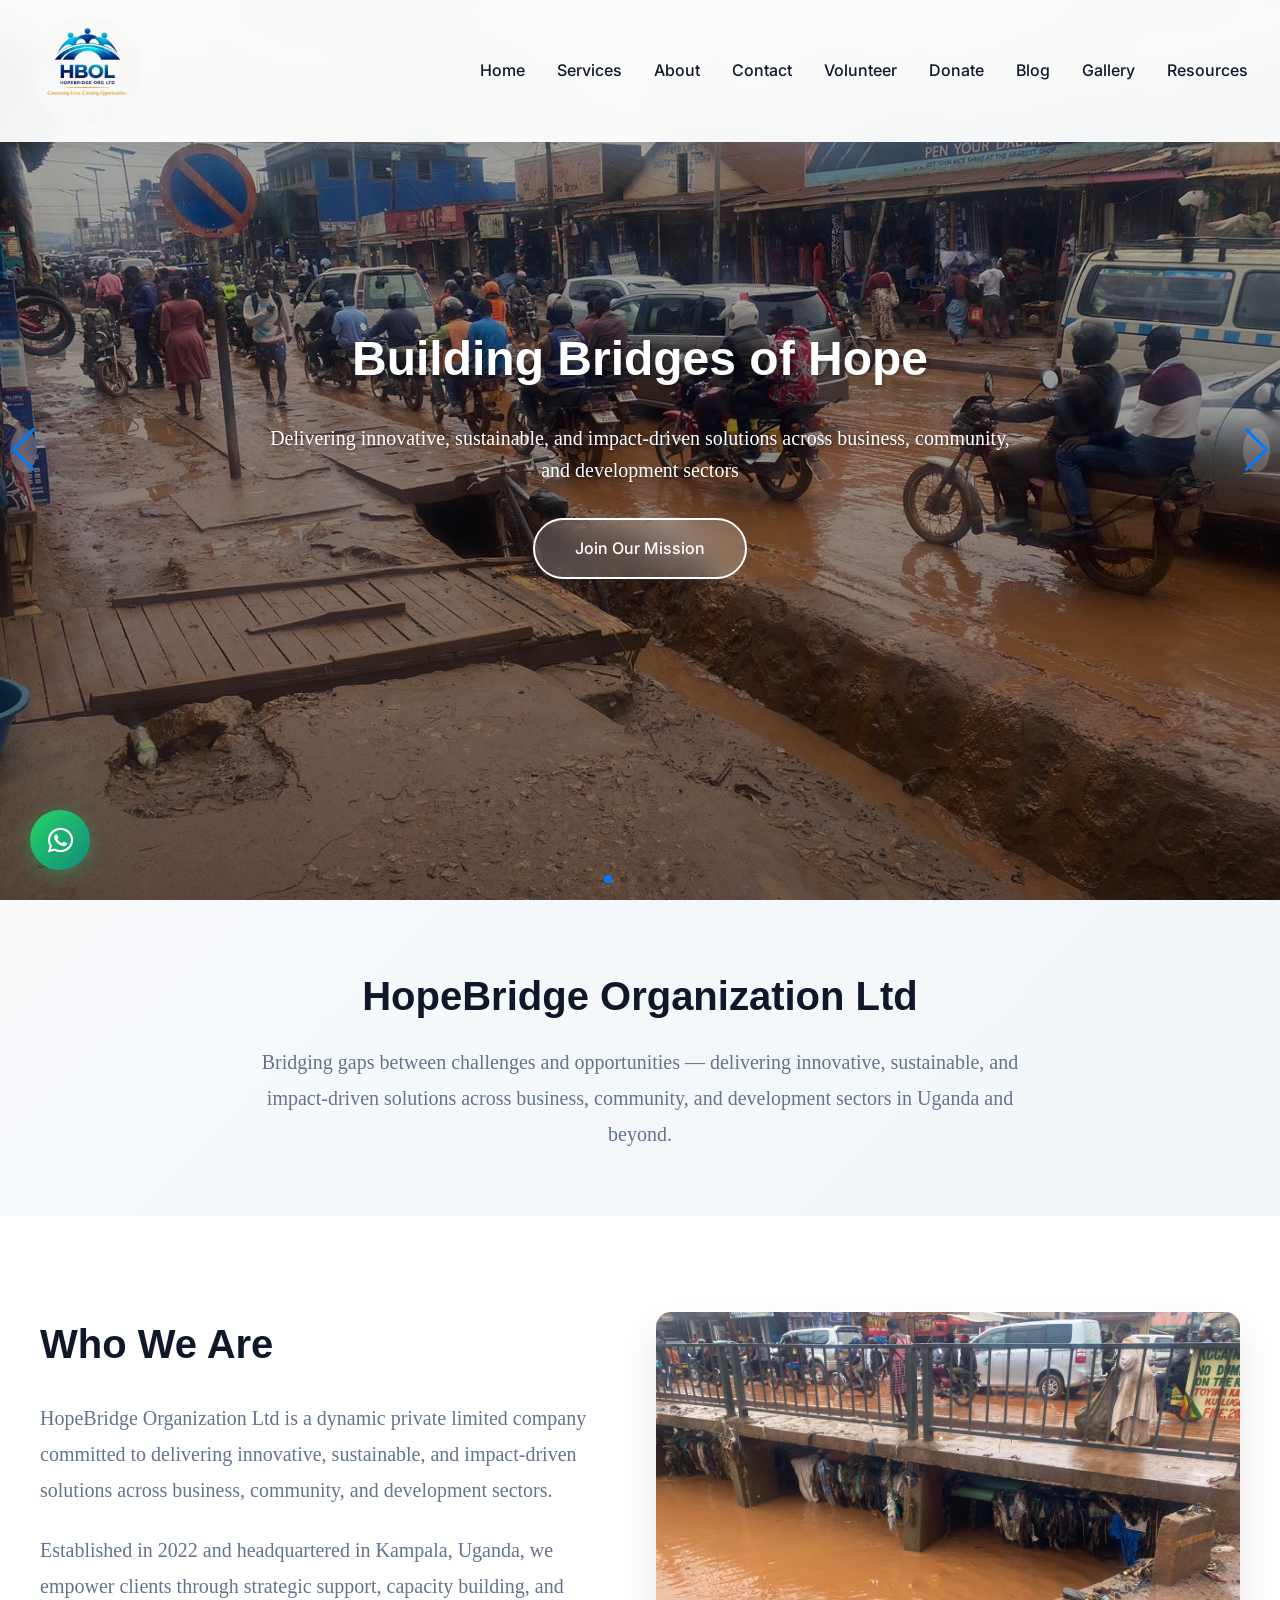
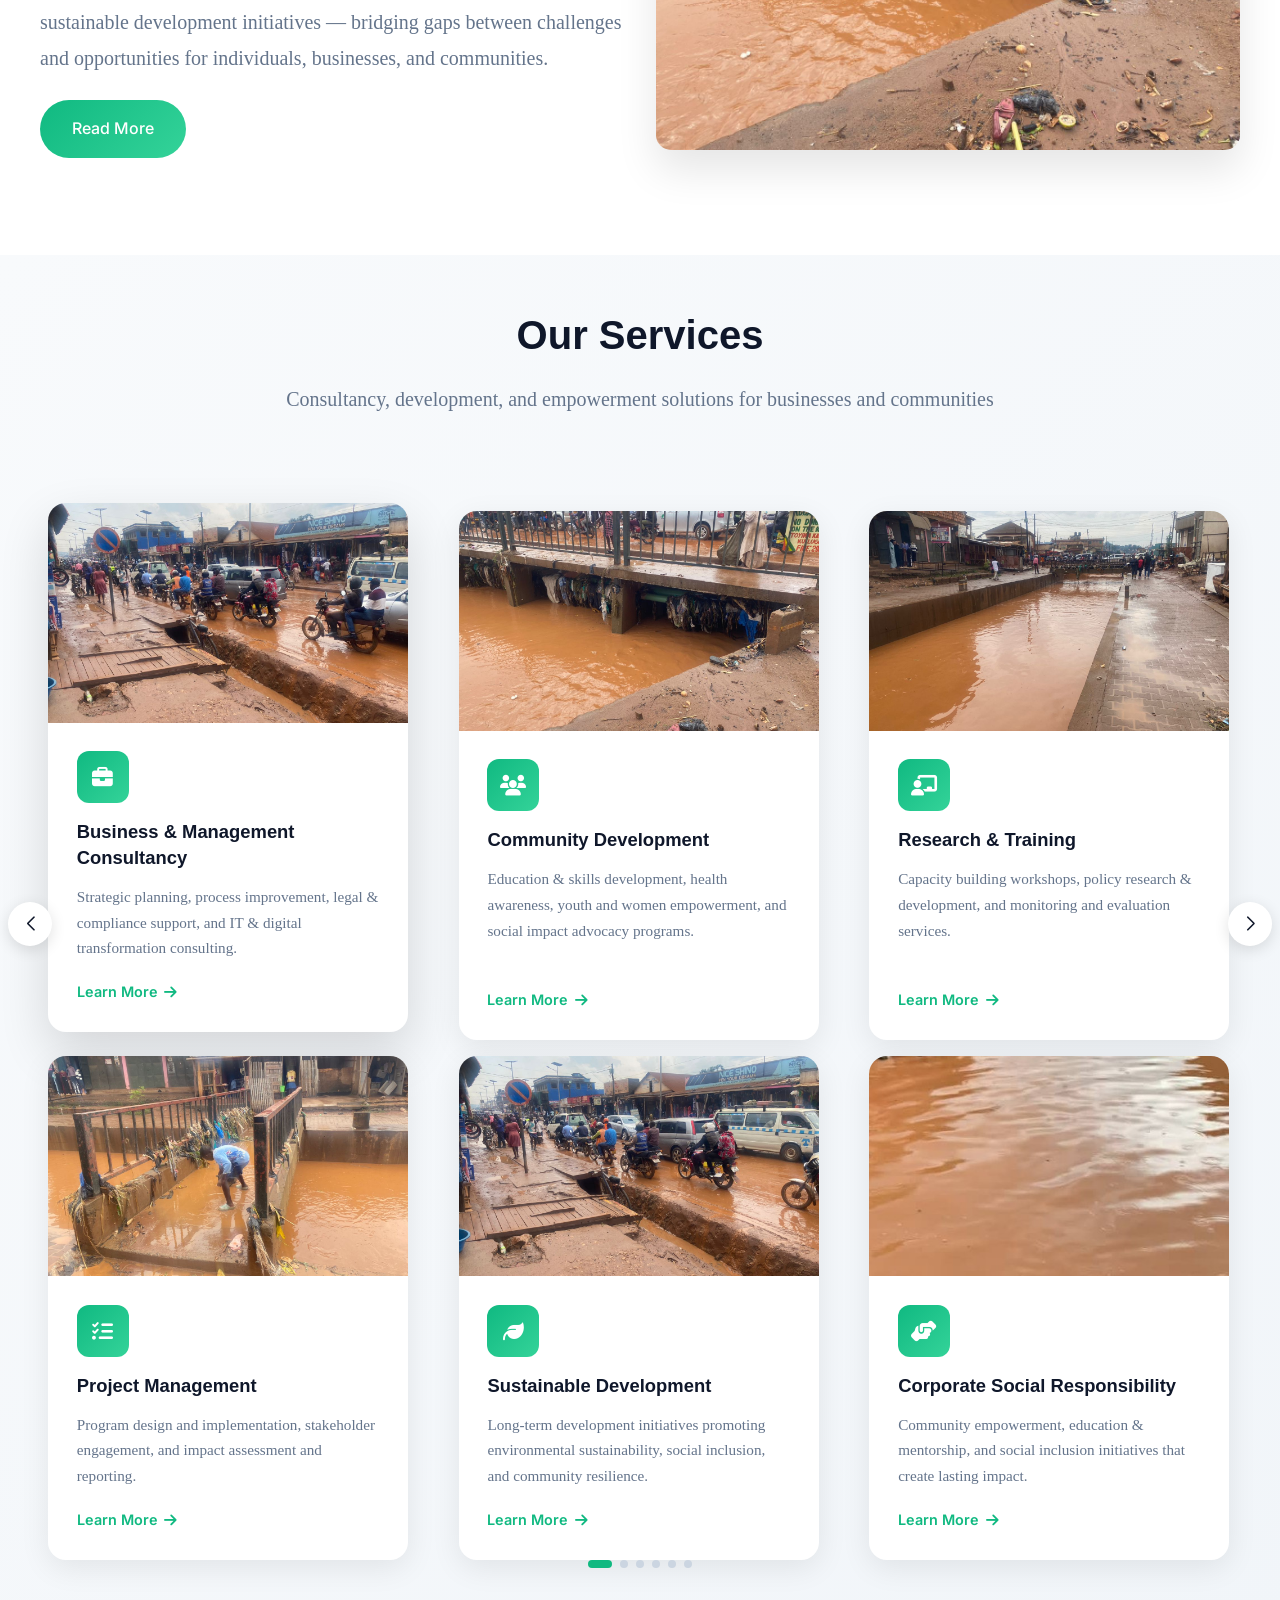
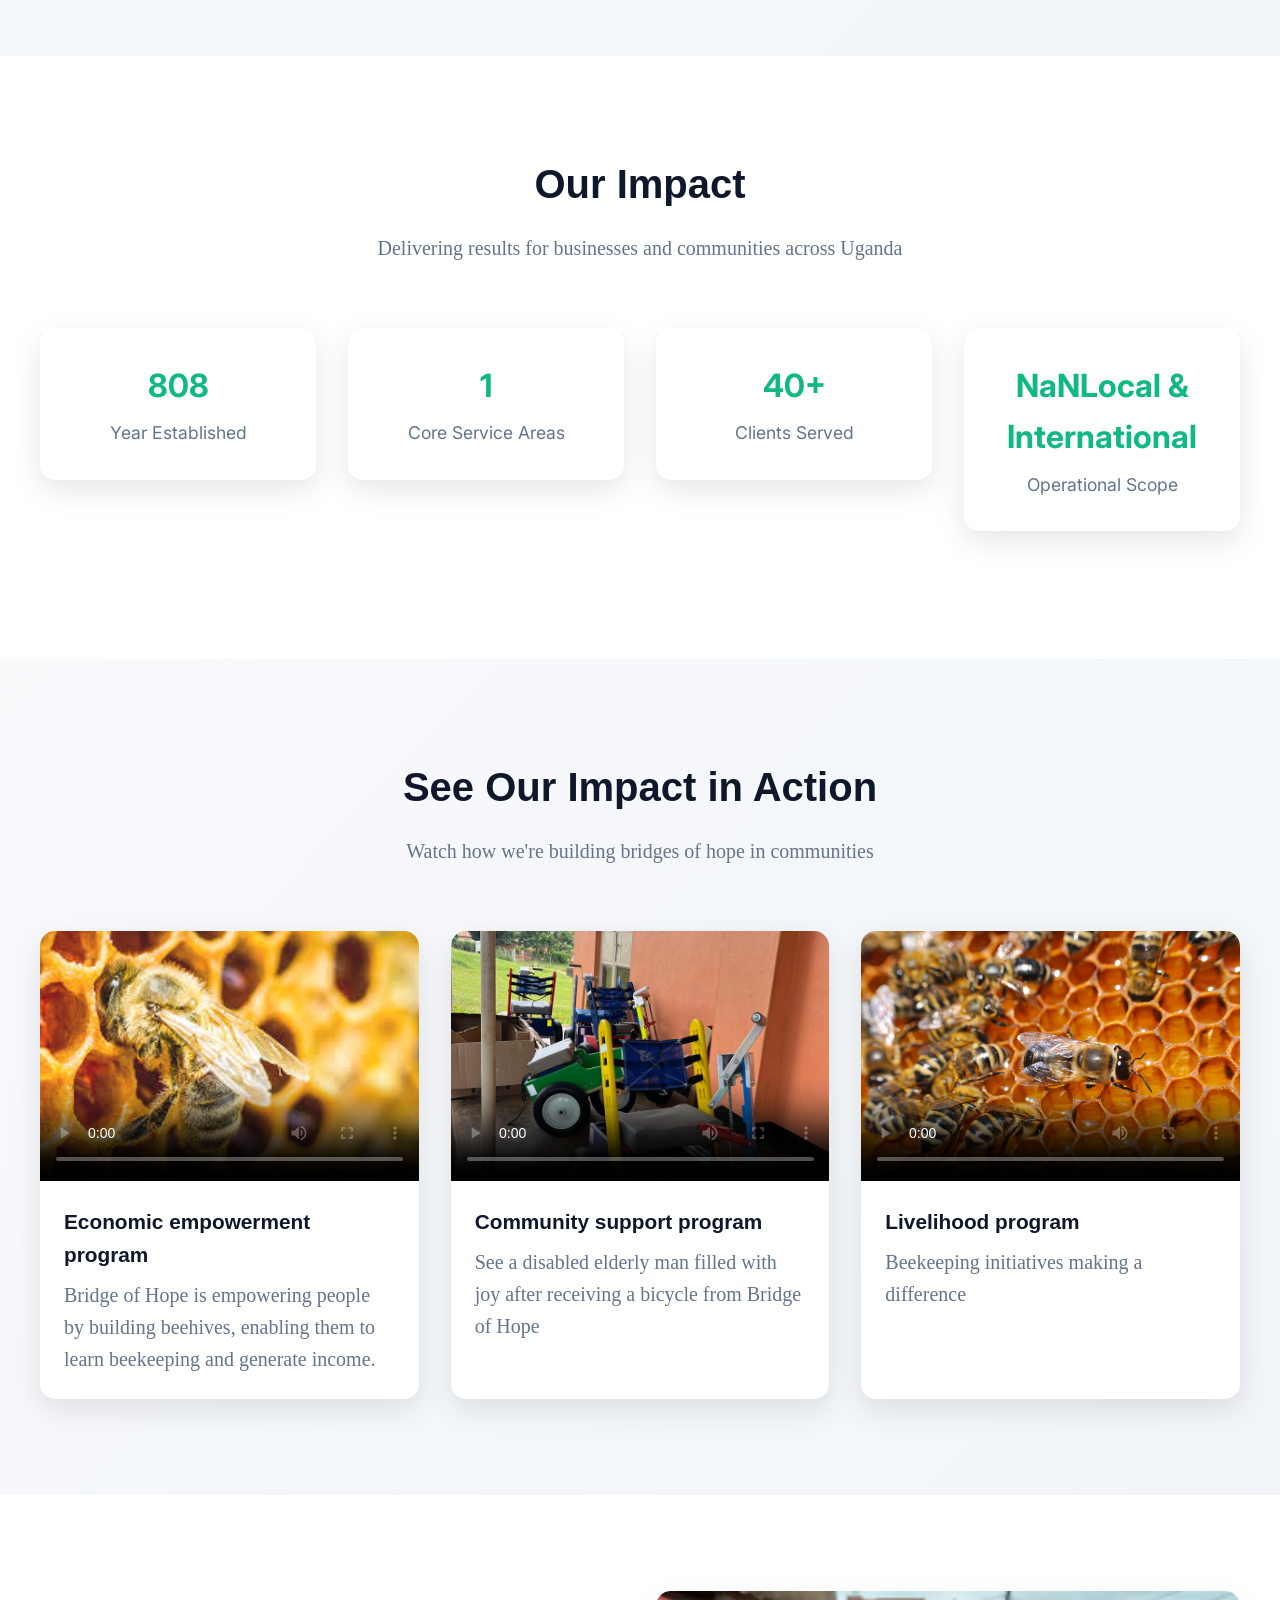
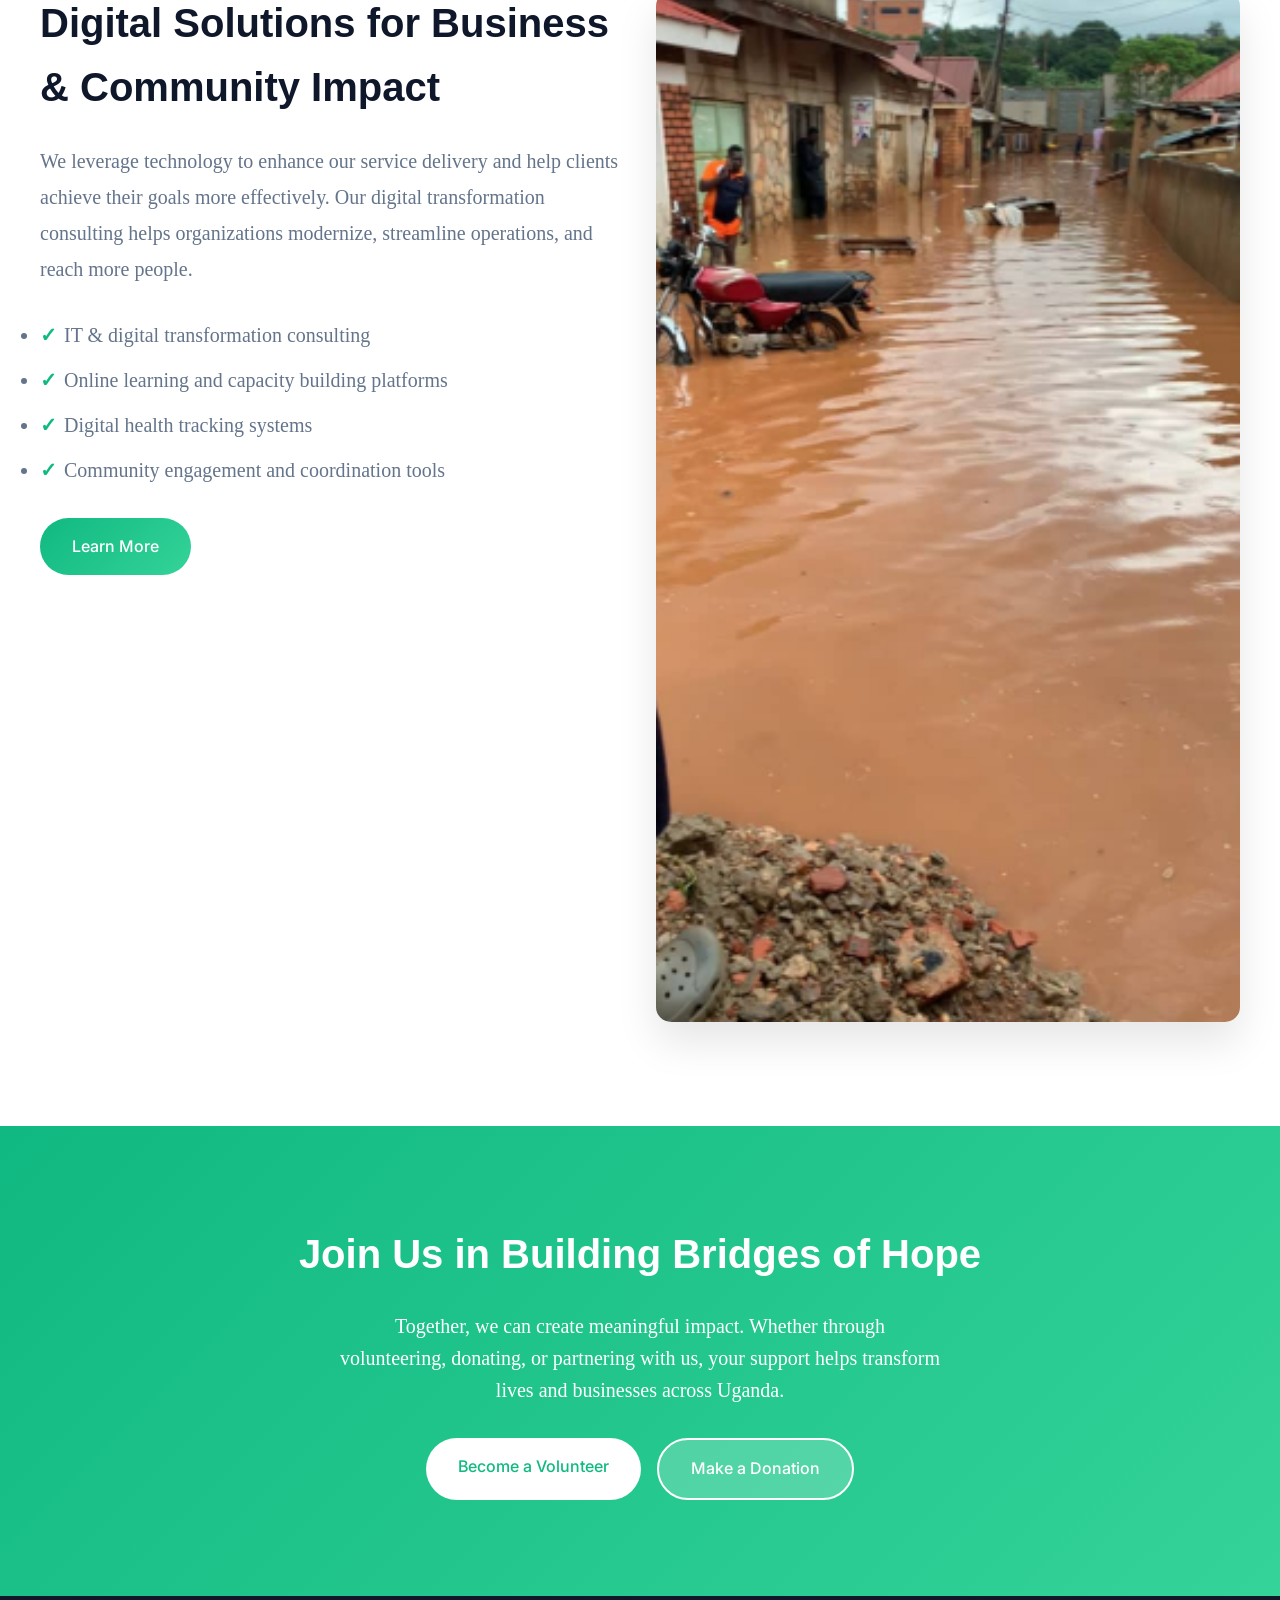
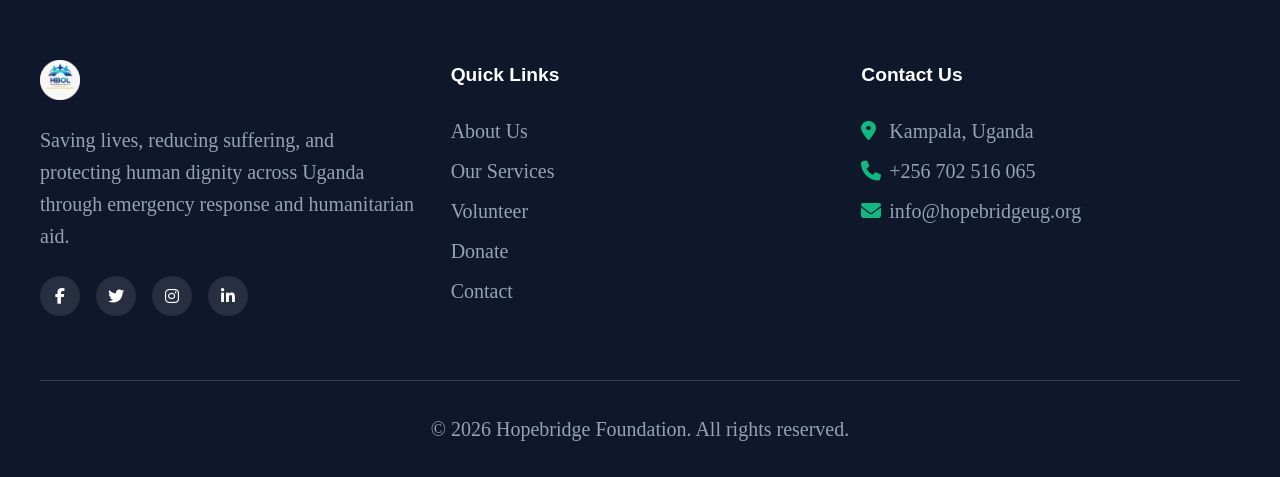
==== commit c207d46c: "Bridge of Hope runs a livelihood program that trains people in beekeeping to help them earn an incom" ====
--- a/index.html
+++ b/index.html
@@ -449,51 +449,48 @@
           <div class="video-grid">
             <div class="video-item animate-fadeInUp">
               <div class="video-wrapper">
-                <video controls poster="img/sli1.jpeg">
-                  <source
-                    src="img/WhatsApp Video 2026-03-19 at 1.20.43 AM.mp4"
-                    type="video/mp4"
-                  />
+                <video controls poster="img/beekeep.jpeg">
+                  <source src="img/beehive.mp4" type="video/mp4" />
                   Your browser does not support the video tag.
                 </video>
                 <div class="video-overlay">
                   <i class="fas fa-play-circle"></i>
                 </div>
               </div>
-              <h4>Community Building in Action</h4>
-              <p>See our volunteers and community members working together</p>
+              <h4>Economic empowerment program</h4>
+              <p>
+                Bridge of Hope is empowering people by building beehives,
+                enabling them to learn beekeeping and generate income.
+              </p>
             </div>
             <div class="video-item animate-fadeInUp">
               <div class="video-wrapper">
-                <video controls poster="img/sli2.jpeg">
-                  <source
-                    src="img/WhatsApp Video 2026-03-19 at 1.35.58 AM.mp4"
-                    type="video/mp4"
-                  />
+                <video controls poster="img/bikey.jpeg">
+                  <source src="img/bikeman.mp4" type="video/mp4" />
                   Your browser does not support the video tag.
                 </video>
                 <div class="video-overlay">
                   <i class="fas fa-play-circle"></i>
                 </div>
               </div>
-              <h4>Education Programs</h4>
-              <p>Watch our learning programs in action</p>
+              <h4>Community support program</h4>
+              <p>
+                See a disabled elderly man filled with joy after receiving a
+                bicycle from Bridge of Hope
+              </p>
             </div>
             <div class="video-item animate-fadeInUp">
               <div class="video-wrapper">
-                <video controls poster="img/sli3.jpeg">
-                  <source
-                    src="img/WhatsApp Video 2026-03-19 at 12.57.26 AM.mp4"
-                    type="video/mp4"
-                  />
+                <video controls poster="img/honey-bees-hive.jpg">
+                  <source src="img/beehive2.mp4" type="video/mp4" />
                   Your browser does not support the video tag.
                 </video>
                 <div class="video-overlay">
                   <i class="fas fa-play-circle"></i>
                 </div>
               </div>
-              <h4>Healthcare Support</h4>
-              <p>Our healthcare initiatives making a difference</p>
+              <h4>Livelihood program</h4>
+              <p>Beekeeping initiatives making a difference</p>
             </div>
           </div>
         </div>
--- a/styles.css
+++ b/styles.css
@@ -14,6 +14,20 @@
   background: #fff;
   font-weight: 400;
   font-optical-sizing: auto;
+}
+h1,
+h2,
+h3,
+h4,
+h5,
+h6 {
+  font-family: "Poppins", sans-serif !important;
+}
+p,
+ul,
+li {
+  font-family: Cormorant !important;
+  font-size: 20px !important;
 }
 
 /* Smooth Scrolling */
@@ -536,7 +550,7 @@
 }
 
 .slide-content h1 {
-  font-size: 3.5rem;
+  font-size: 3rem;
   font-weight: 700;
   margin-bottom: 1.5rem;
   font-family: "Pirata One", cursive;
@@ -1005,7 +1019,7 @@
 }
 
 .stat-number {
-  font-size: 3rem;
+  font-size: 2rem;
   font-weight: 700;
   color: #10b981;
   margin-bottom: 0.5rem;
@@ -1200,7 +1214,7 @@
   }
 
   .stat-number {
-    font-size: 2.5rem;
+    font-size: 2rem;
   }
 
   .cta-buttons {
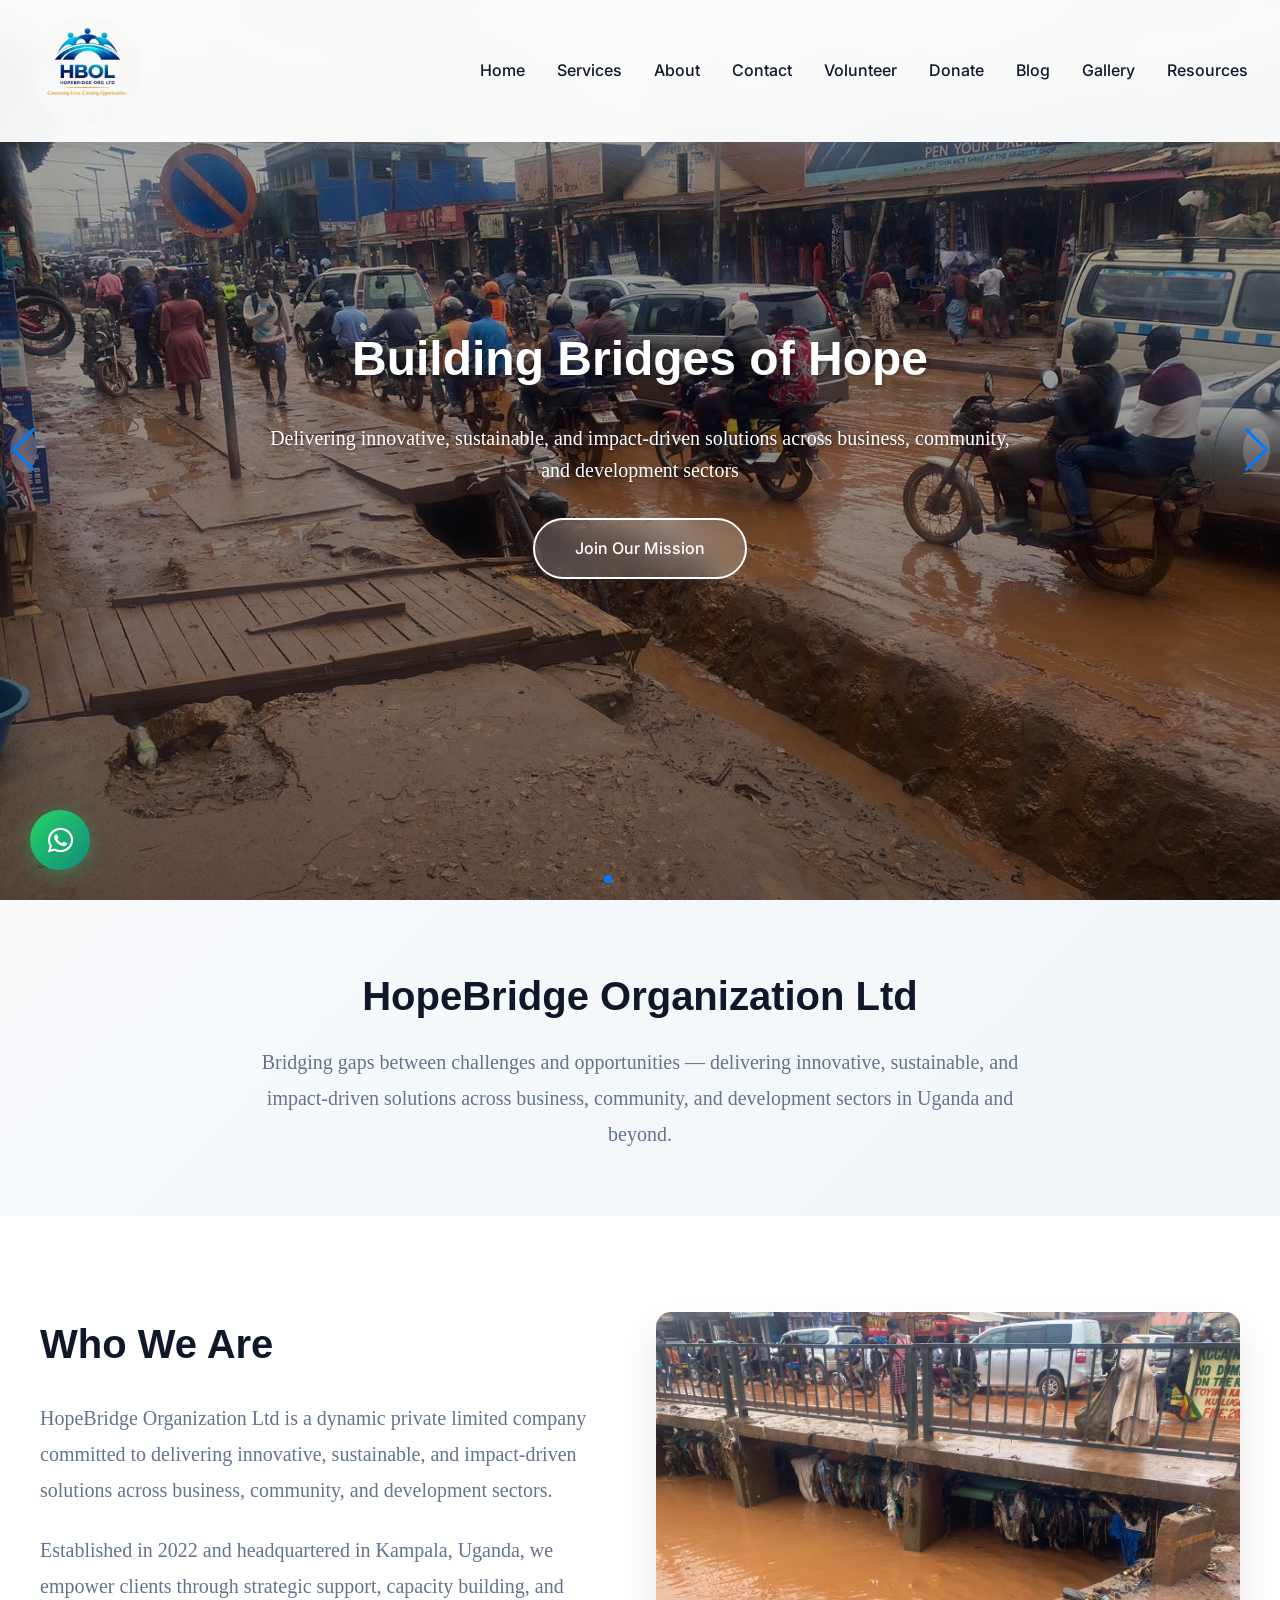
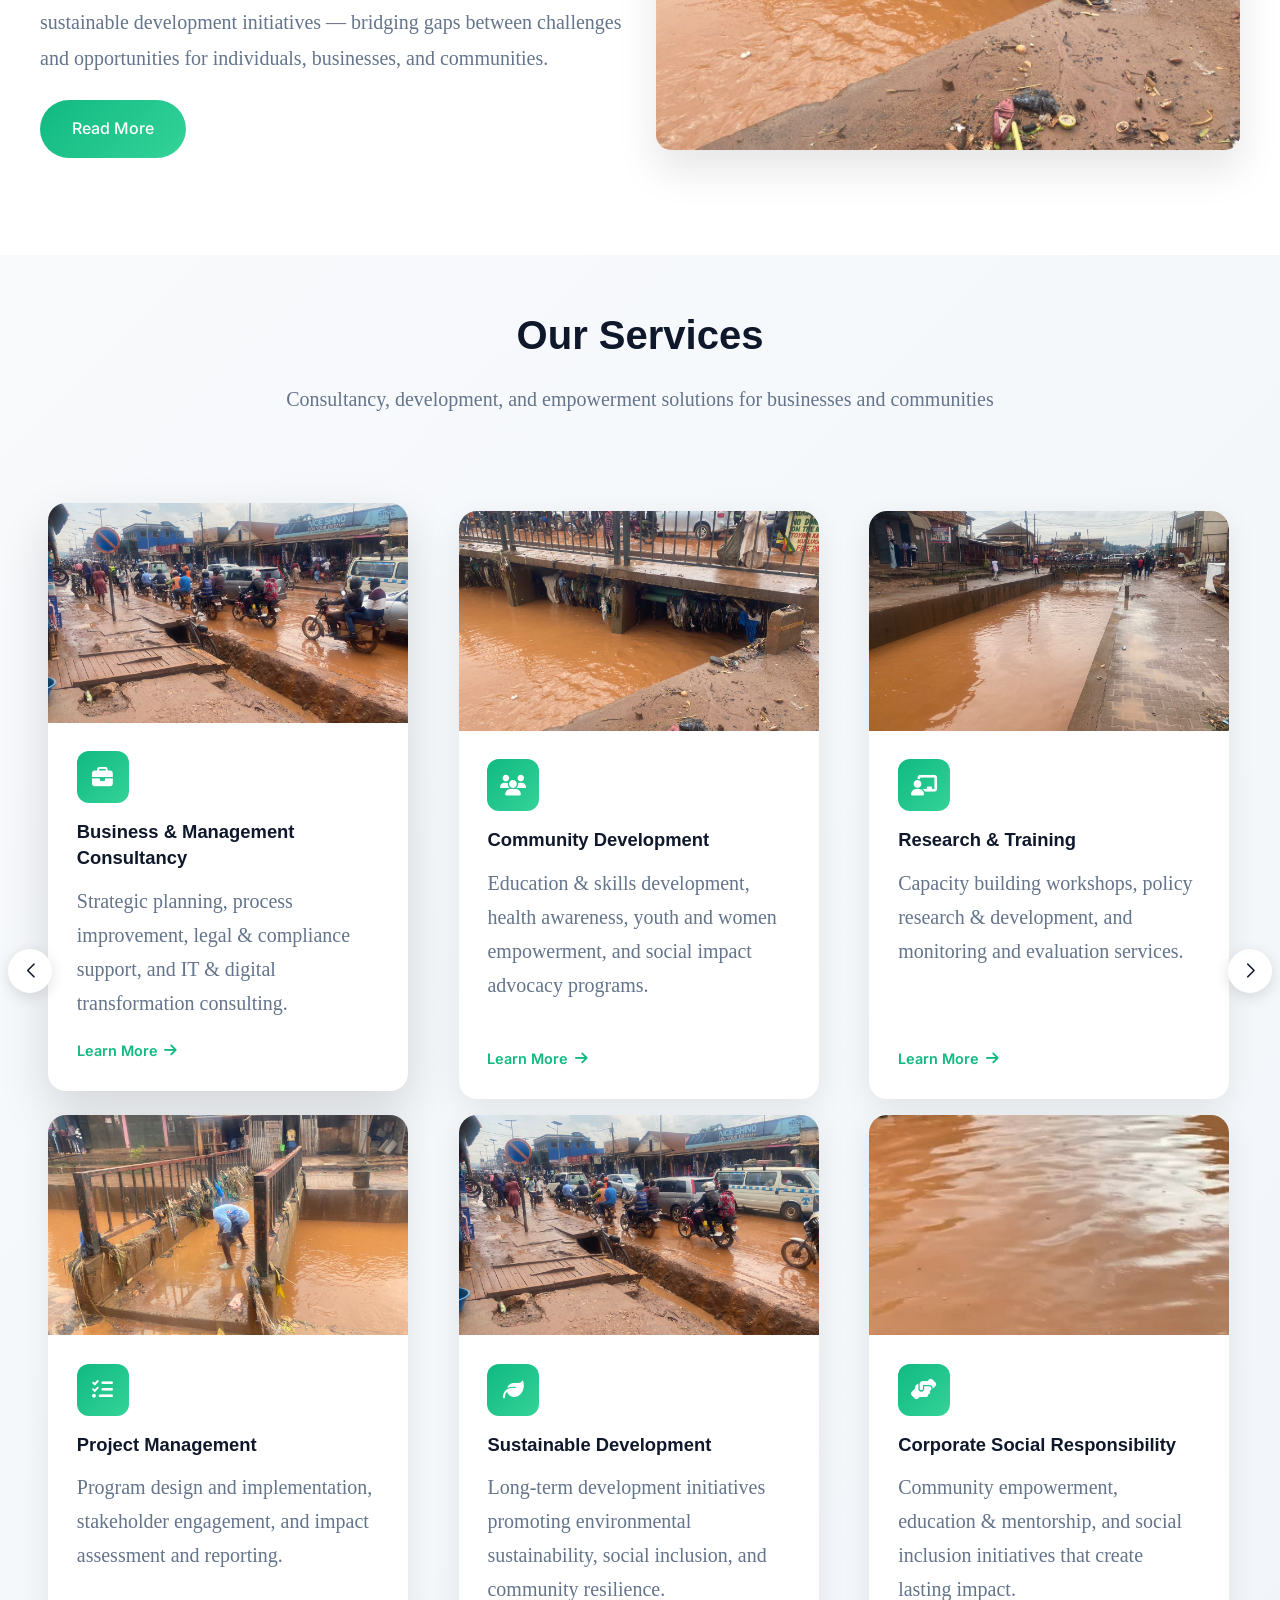
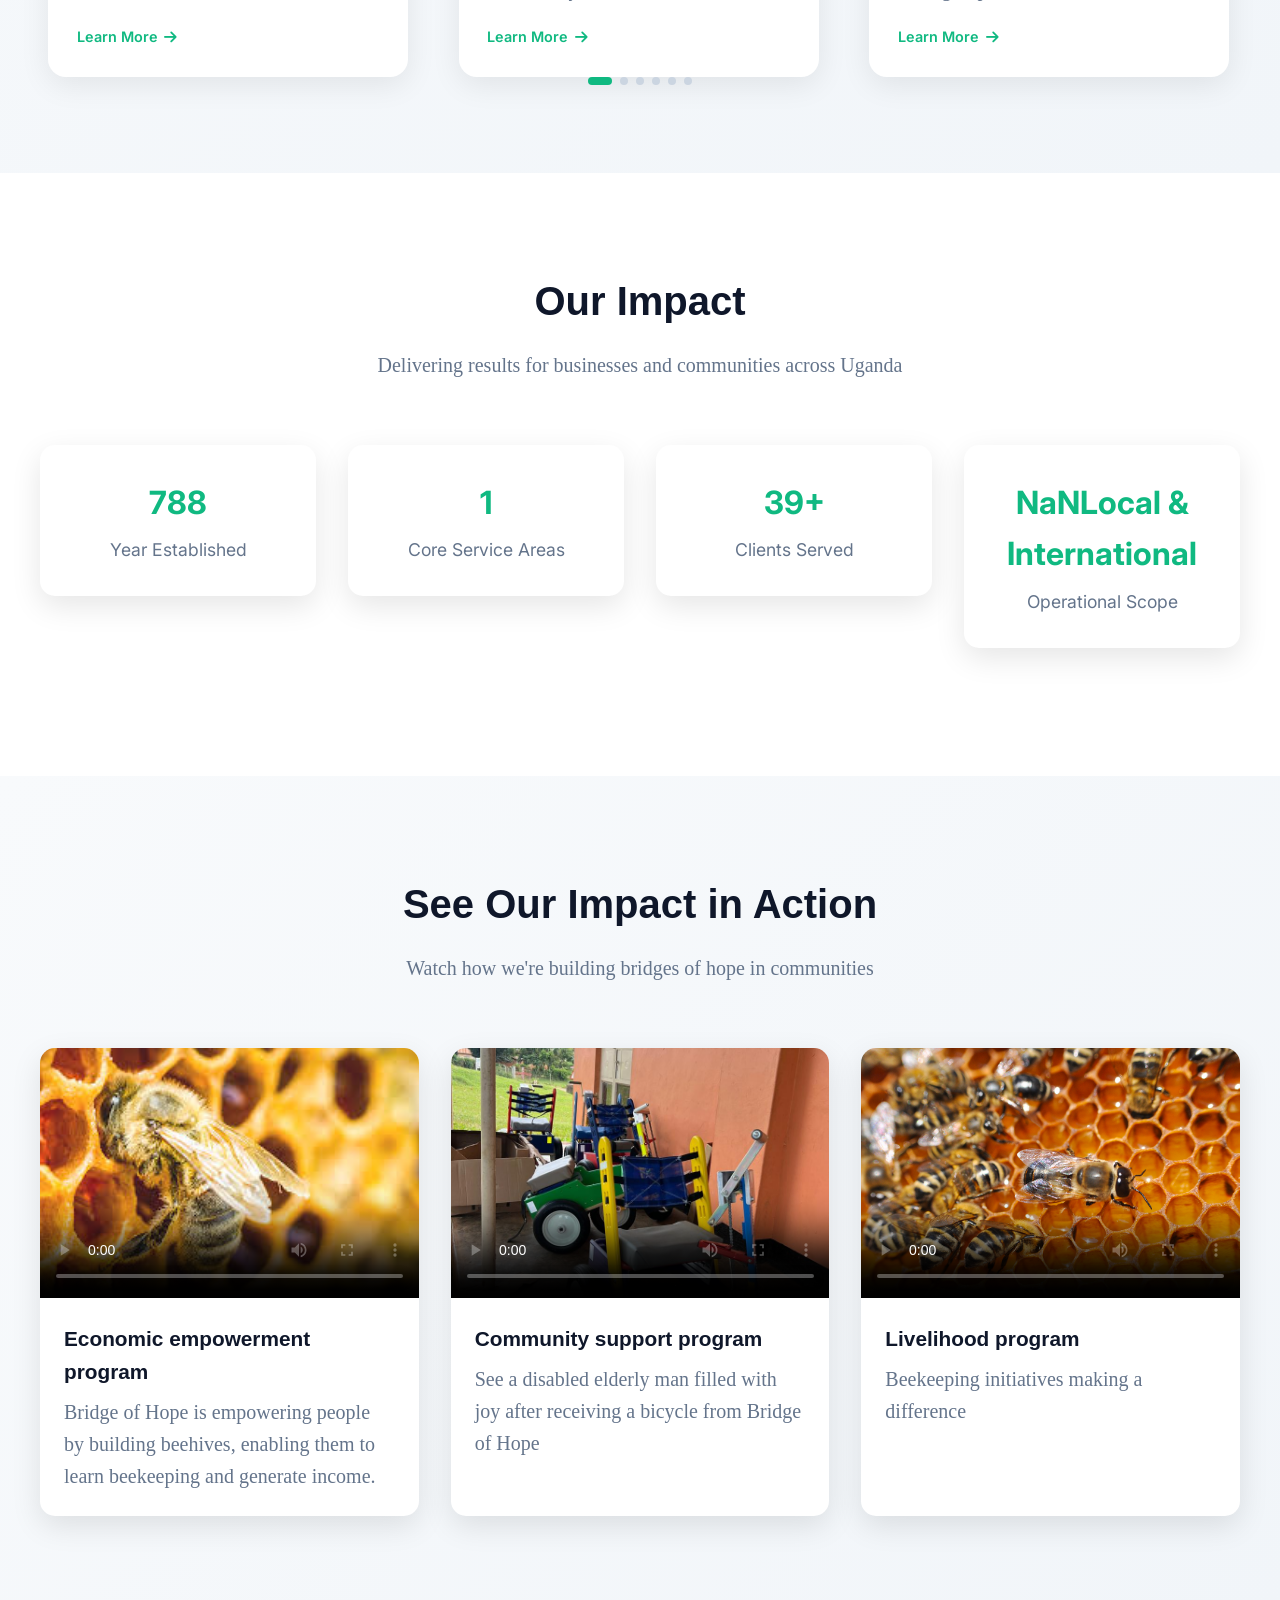
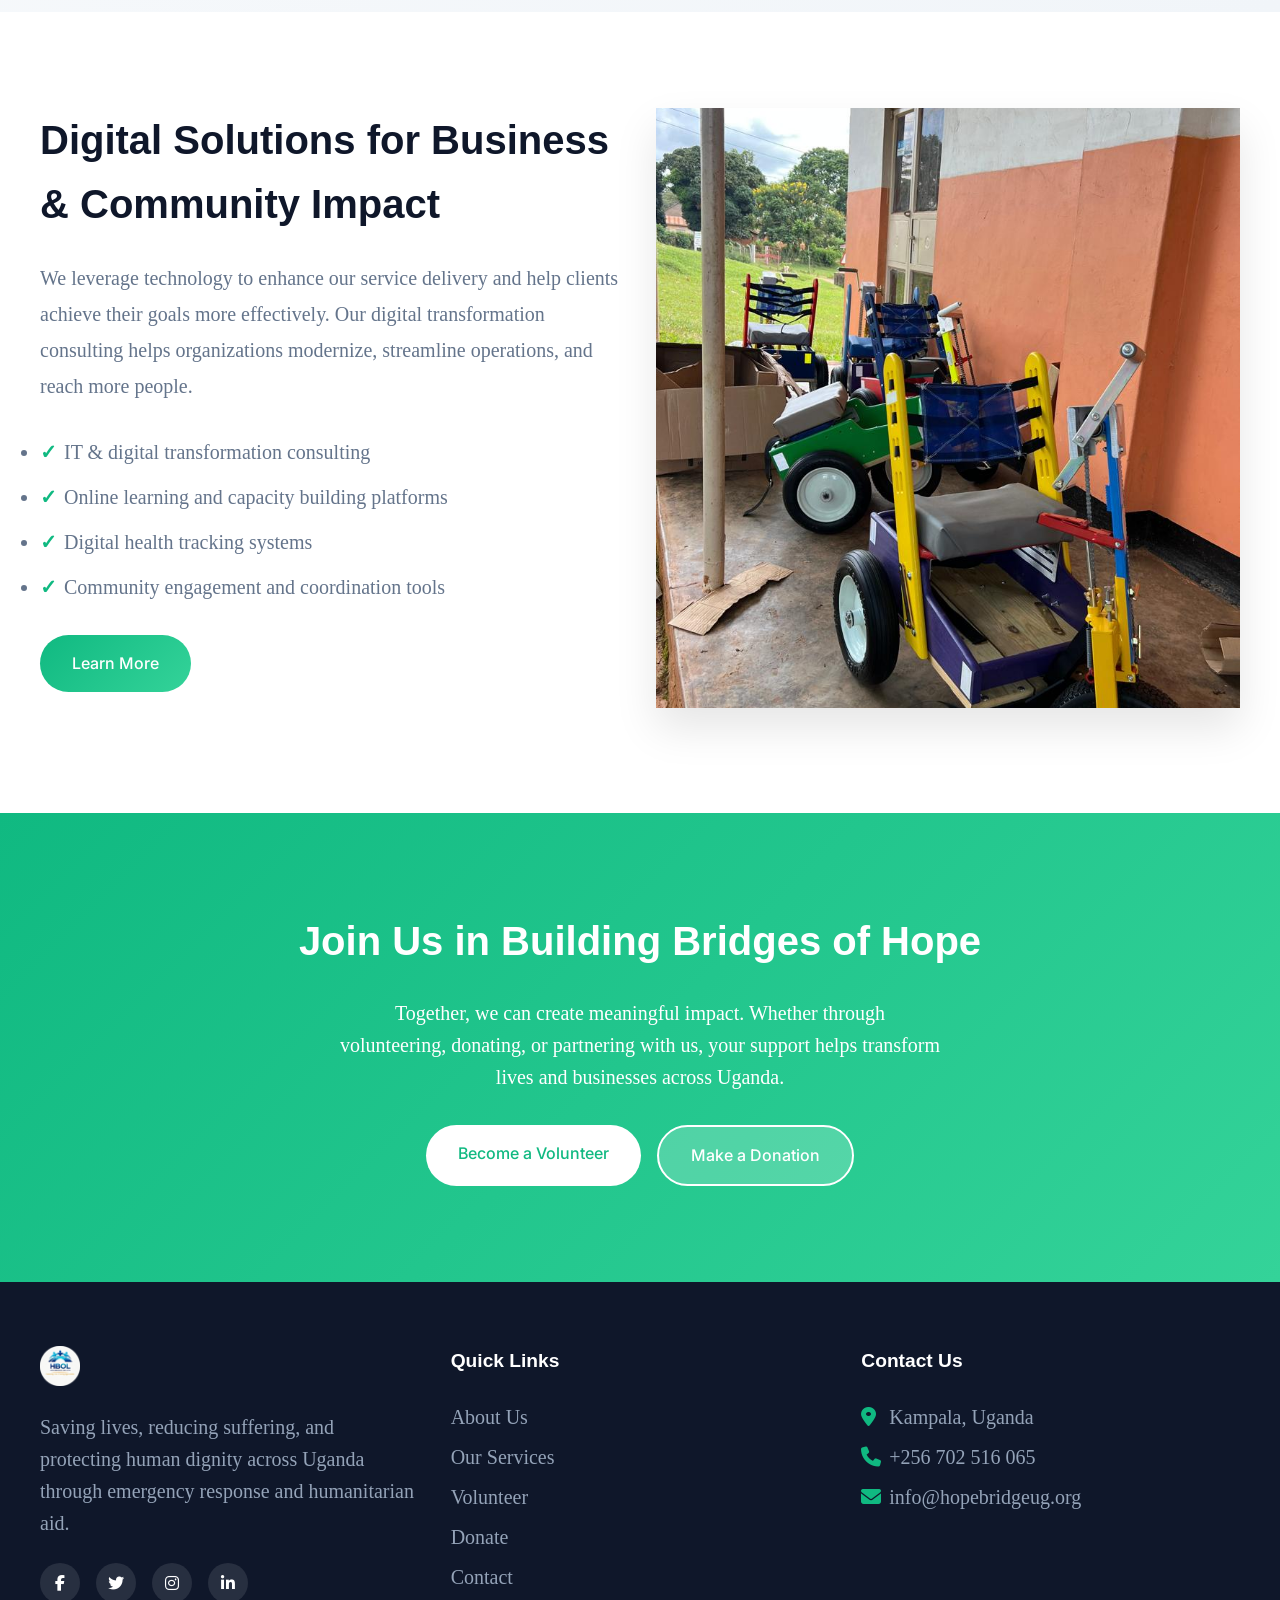
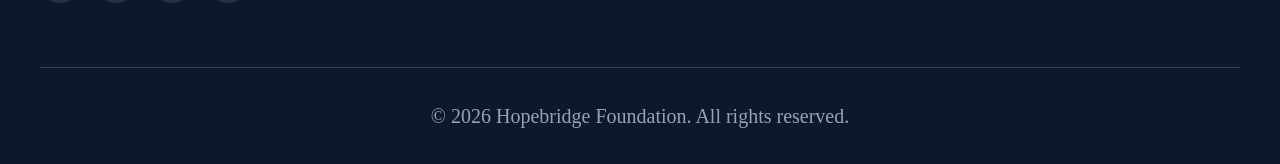
==== commit 0f9c69e1: "uniform fontsize for paragraphs" ====
--- a/index.html
+++ b/index.html
@@ -523,7 +523,7 @@
             <div class="col-md-6">
               <div class="tech-image animate-slideInRight">
                 <img
-                  src="img/Screenshot from 2026-03-19 23-49-37.png"
+                  src="img/bikey.jpeg"
                   alt="Hopebridge digital platform interface"
                 />
               </div>
--- a/styles.css
+++ b/styles.css
@@ -890,8 +890,8 @@
 
 .tech-image img {
   width: 100%;
-  height: auto;
-  border-radius: 15px;
+  height: 600px;
+  object-fit: cover;
   box-shadow: 0 20px 40px rgba(0, 0, 0, 0.1);
   transition: transform 0.3s ease;
 }
@@ -1463,7 +1463,7 @@
   }
 
   .hero-text p {
-    font-size: 1rem !important;
+    font-size: 20px !important;
   }
 }
 
@@ -1520,7 +1520,6 @@
 .page-header-content p {
   color: #94a3b8;
   font-family: "Inter", sans-serif;
-  font-size: 1rem !important;
 }
 
 /* ===== Shared intro sections ===== */
@@ -1558,7 +1557,7 @@
   max-width: 750px;
   margin: 0 auto;
   font-family: "Inter", sans-serif;
-  font-size: 1.05rem !important;
+  font-size: 20px;
   line-height: 1.8;
 }
 
@@ -1570,7 +1569,6 @@
 .overview-content p {
   color: #64748b;
   font-family: "Inter", sans-serif;
-  font-size: 1rem !important;
   line-height: 1.8;
   margin-bottom: 1rem;
 }
@@ -1590,7 +1588,6 @@
 .service-content p {
   color: #64748b;
   font-family: "Inter", sans-serif;
-  font-size: 1rem !important;
   line-height: 1.8;
   margin-bottom: 1rem;
 }
@@ -1661,7 +1658,7 @@
 }
 .area-content p {
   color: #64748b;
-  font-size: 0.95rem !important;
+  font-size: 20px;
   line-height: 1.7;
   margin-bottom: 1rem;
 }
@@ -1671,7 +1668,6 @@
 }
 .area-content li {
   color: #64748b;
-  font-size: 0.9rem !important;
   padding: 0.3rem 0 0.3rem 1.2rem;
   position: relative;
 }
@@ -1727,7 +1723,6 @@
 .story-content p {
   color: #64748b;
   font-family: "Inter", sans-serif;
-  font-size: 1rem !important;
   line-height: 1.8;
   margin-bottom: 1rem;
 }
@@ -1772,7 +1767,6 @@
 .mission-card p,
 .vision-card p {
   color: #64748b;
-  font-size: 1rem !important;
   line-height: 1.8;
 }
 .core-values {
@@ -1812,7 +1806,6 @@
 }
 .value-card p {
   color: #64748b;
-  font-size: 0.95rem !important;
   line-height: 1.7;
 }
 .team-section {
@@ -1855,19 +1848,12 @@
   font-size: 1.2rem;
   font-weight: 700;
   color: #0f172a;
-  font-family: "Inter", sans-serif;
-  margin-bottom: 0.3rem;
-}
-.position {
-  color: #10b981;
-  font-size: 0.9rem !important;
   font-weight: 600;
   font-family: "Inter", sans-serif;
   margin-bottom: 0.8rem;
 }
 .bio {
   color: #64748b;
-  font-size: 0.9rem !important;
   line-height: 1.6;
   margin-bottom: 1rem;
 }
@@ -2027,14 +2013,14 @@
   color: #065f46;
   padding: 0.2rem 0.8rem;
   border-radius: 20px;
-  font-size: 0.8rem !important;
+  font-size: 20px !important;
   font-weight: 600;
   font-family: "Inter", sans-serif;
 }
 .post-meta .date,
 .post-meta .read-time {
   color: #94a3b8;
-  font-size: 0.85rem !important;
+  font-size: 20px;
   font-family: "Inter", sans-serif;
 }
 .featured-text h2 {
@@ -2047,7 +2033,6 @@
 }
 .featured-text p {
   color: #64748b;
-  font-size: 1rem !important;
   line-height: 1.8;
   margin-bottom: 1.5rem;
 }
@@ -2138,7 +2123,7 @@
 }
 .post-content p {
   color: #64748b;
-  font-size: 0.95rem !important;
+  font-size: 1.1rem !important;
   line-height: 1.7;
   margin-bottom: 1rem;
 }
@@ -2241,7 +2226,6 @@
 }
 .newsletter-content p {
   color: #94a3b8;
-  font-size: 1rem !important;
   margin-bottom: 2rem;
 }
 .newsletter-form {
@@ -2486,7 +2470,6 @@
 }
 .contact-details p {
   color: #64748b;
-  font-size: 0.9rem !important;
   line-height: 1.6;
 }
 .contact-item {
@@ -2501,7 +2484,7 @@
 }
 .contact-item p {
   color: #64748b;
-  font-size: 0.95rem !important;
+  font-size: 1.1rem !important;
   margin: 0;
 }
 .social-contact {
@@ -2696,7 +2679,7 @@
 }
 .donation-card p {
   color: #64748b;
-  font-size: 0.95rem !important;
+  font-size: 1.1rem !important;
   line-height: 1.7;
   margin-bottom: 1rem;
 }
@@ -2708,7 +2691,6 @@
 }
 .donation-card li {
   color: #64748b;
-  font-size: 0.9rem !important;
   padding: 0.3rem 0 0.3rem 1.5rem;
   position: relative;
 }
@@ -2845,7 +2827,6 @@
 }
 .impact-item p {
   color: #64748b;
-  font-size: 0.9rem !important;
   margin: 0;
 }
 .donation-contact {
@@ -2863,7 +2844,6 @@
 }
 .donation-contact p {
   color: #64748b;
-  font-size: 0.9rem !important;
   margin-bottom: 0.3rem;
 }
 .financial-transparency {
@@ -2885,7 +2865,6 @@
 }
 .transparency-text p {
   color: #64748b;
-  font-size: 1rem !important;
   line-height: 1.8;
   margin-bottom: 1rem;
 }
@@ -2921,7 +2900,7 @@
 }
 .chart-segment span:last-child {
   color: #64748b;
-  font-size: 0.9rem !important;
+
   font-family: "Inter", sans-serif;
 }
 .donor-benefits {
@@ -2959,7 +2938,7 @@
 }
 .benefit-item p {
   color: #64748b;
-  font-size: 0.85rem !important;
+  font-size: 1.1rem !important;
   line-height: 1.6;
 }
 .other-ways {
@@ -2982,7 +2961,6 @@
 }
 .card-section p {
   color: #64748b;
-  font-size: 0.9rem !important;
   line-height: 1.7;
 }
 .payment-options {
@@ -3168,7 +3146,6 @@
 }
 .story-text {
   color: #64748b;
-  font-size: 0.9rem !important;
   line-height: 1.7;
   margin-bottom: 0.8rem;
   font-style: italic;
@@ -3294,7 +3271,6 @@
 }
 .featured-card p {
   color: #64748b;
-  font-size: 0.9rem !important;
   line-height: 1.7;
   margin-bottom: 1rem;
 }
@@ -3436,7 +3412,6 @@
 }
 .request-content p {
   color: #94a3b8;
-  font-size: 1rem !important;
   margin-bottom: 2rem;
   max-width: 600px;
   margin-left: auto;
@@ -3538,6 +3513,11 @@
   height: auto;
   width: 360px;
 }
+@media (max-width: 768px) {
+  .services-swiper-wrap .swiper-wrapper {
+    grid-template-columns: 1fr !important;
+  }
+}
 
 .svc-card {
   background: white;
@@ -3568,6 +3548,8 @@
   height: 100%;
   object-fit: cover;
   transition: transform 0.5s ease;
+  padding: 0;
+  margin: 0;
 }
 
 .svc-card:hover .svc-img img {
@@ -3605,7 +3587,6 @@
 
 .svc-body p {
   color: #64748b;
-  font-size: 0.95rem !important;
   line-height: 1.7;
   flex: 1;
   margin-bottom: 1.2rem;
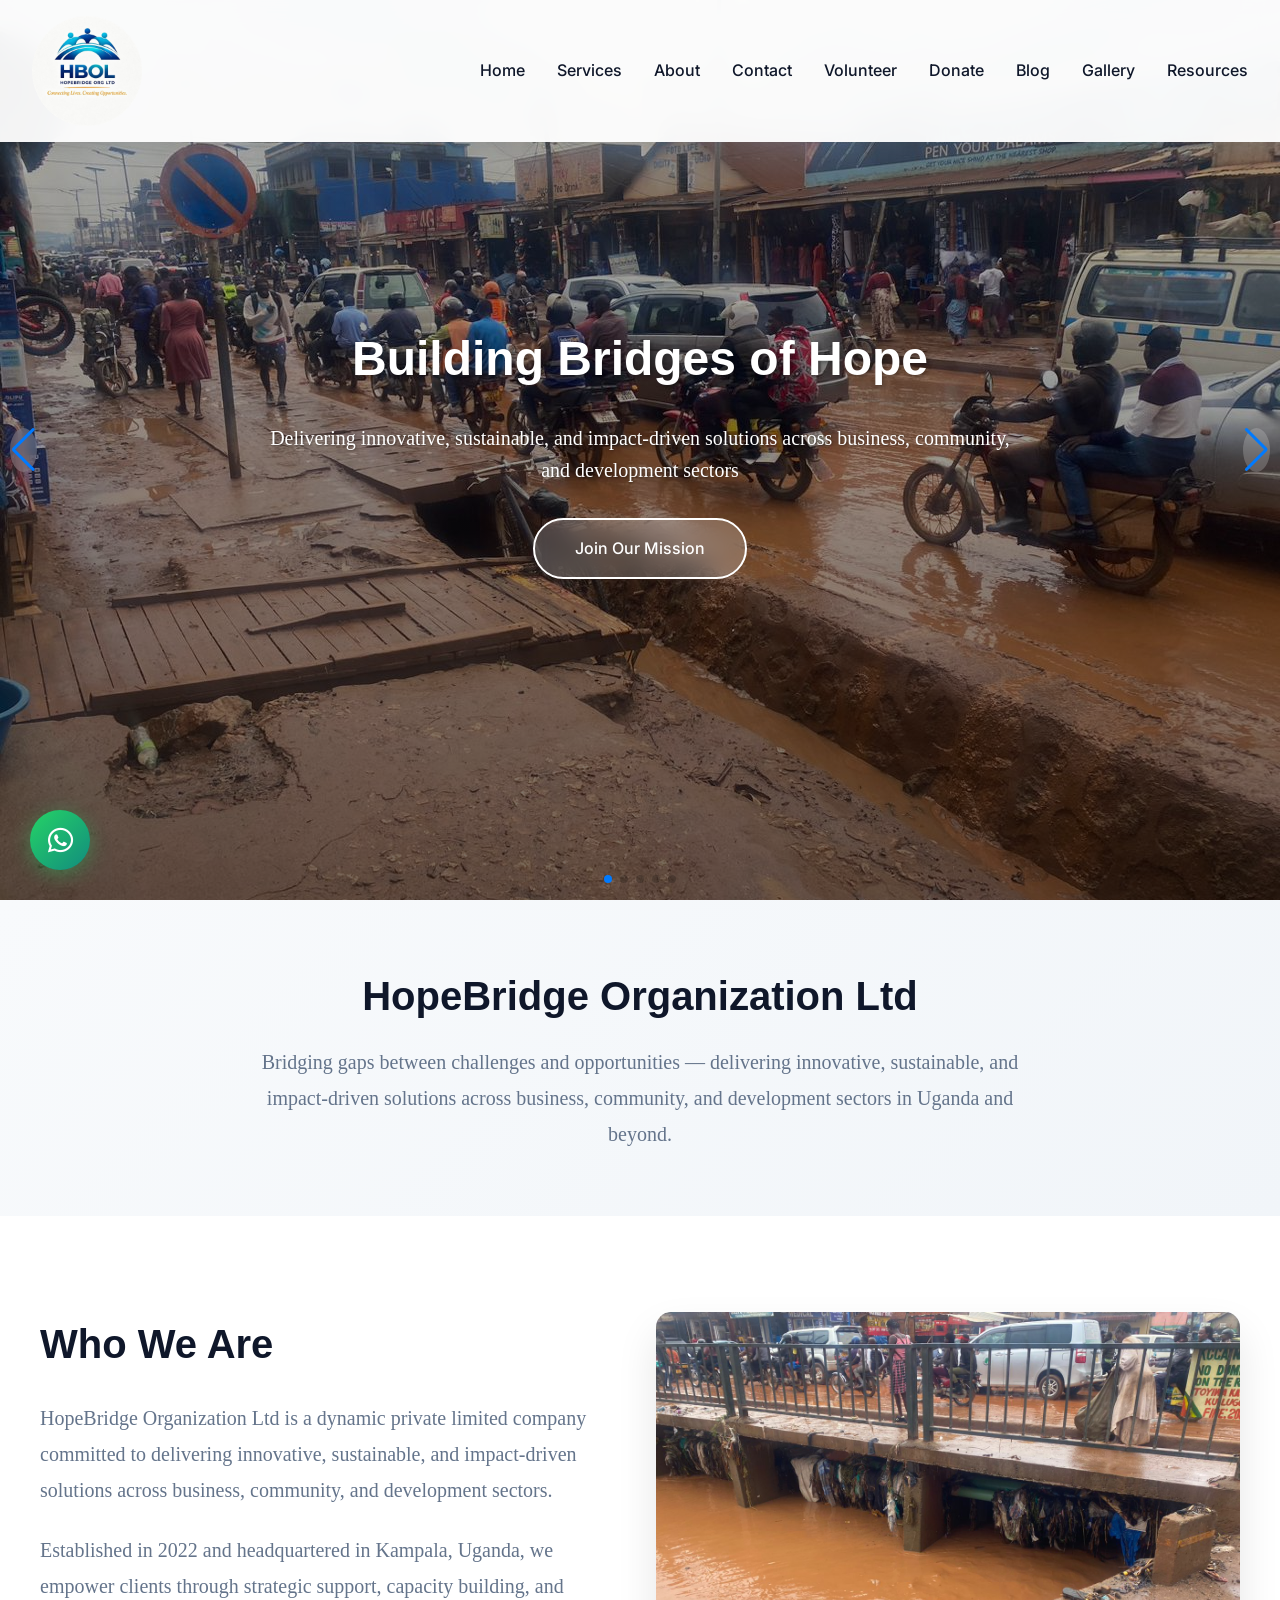
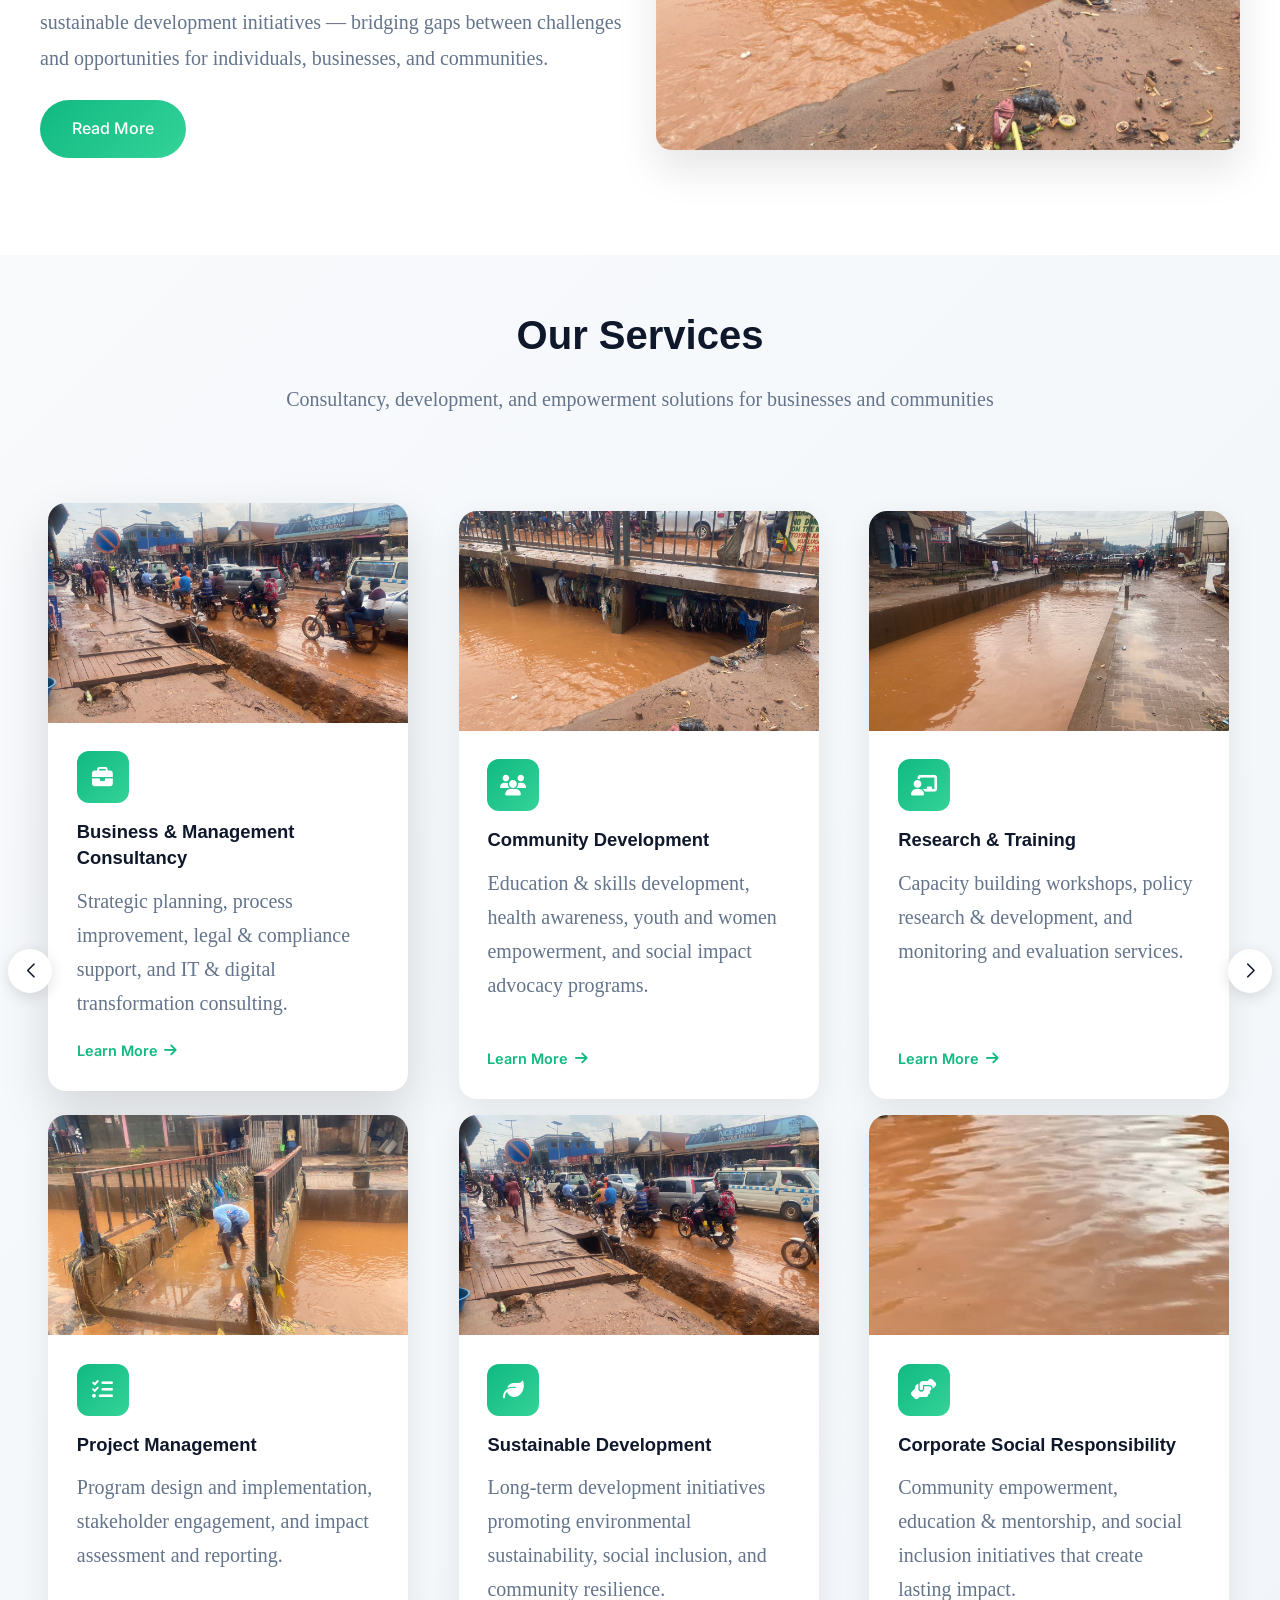
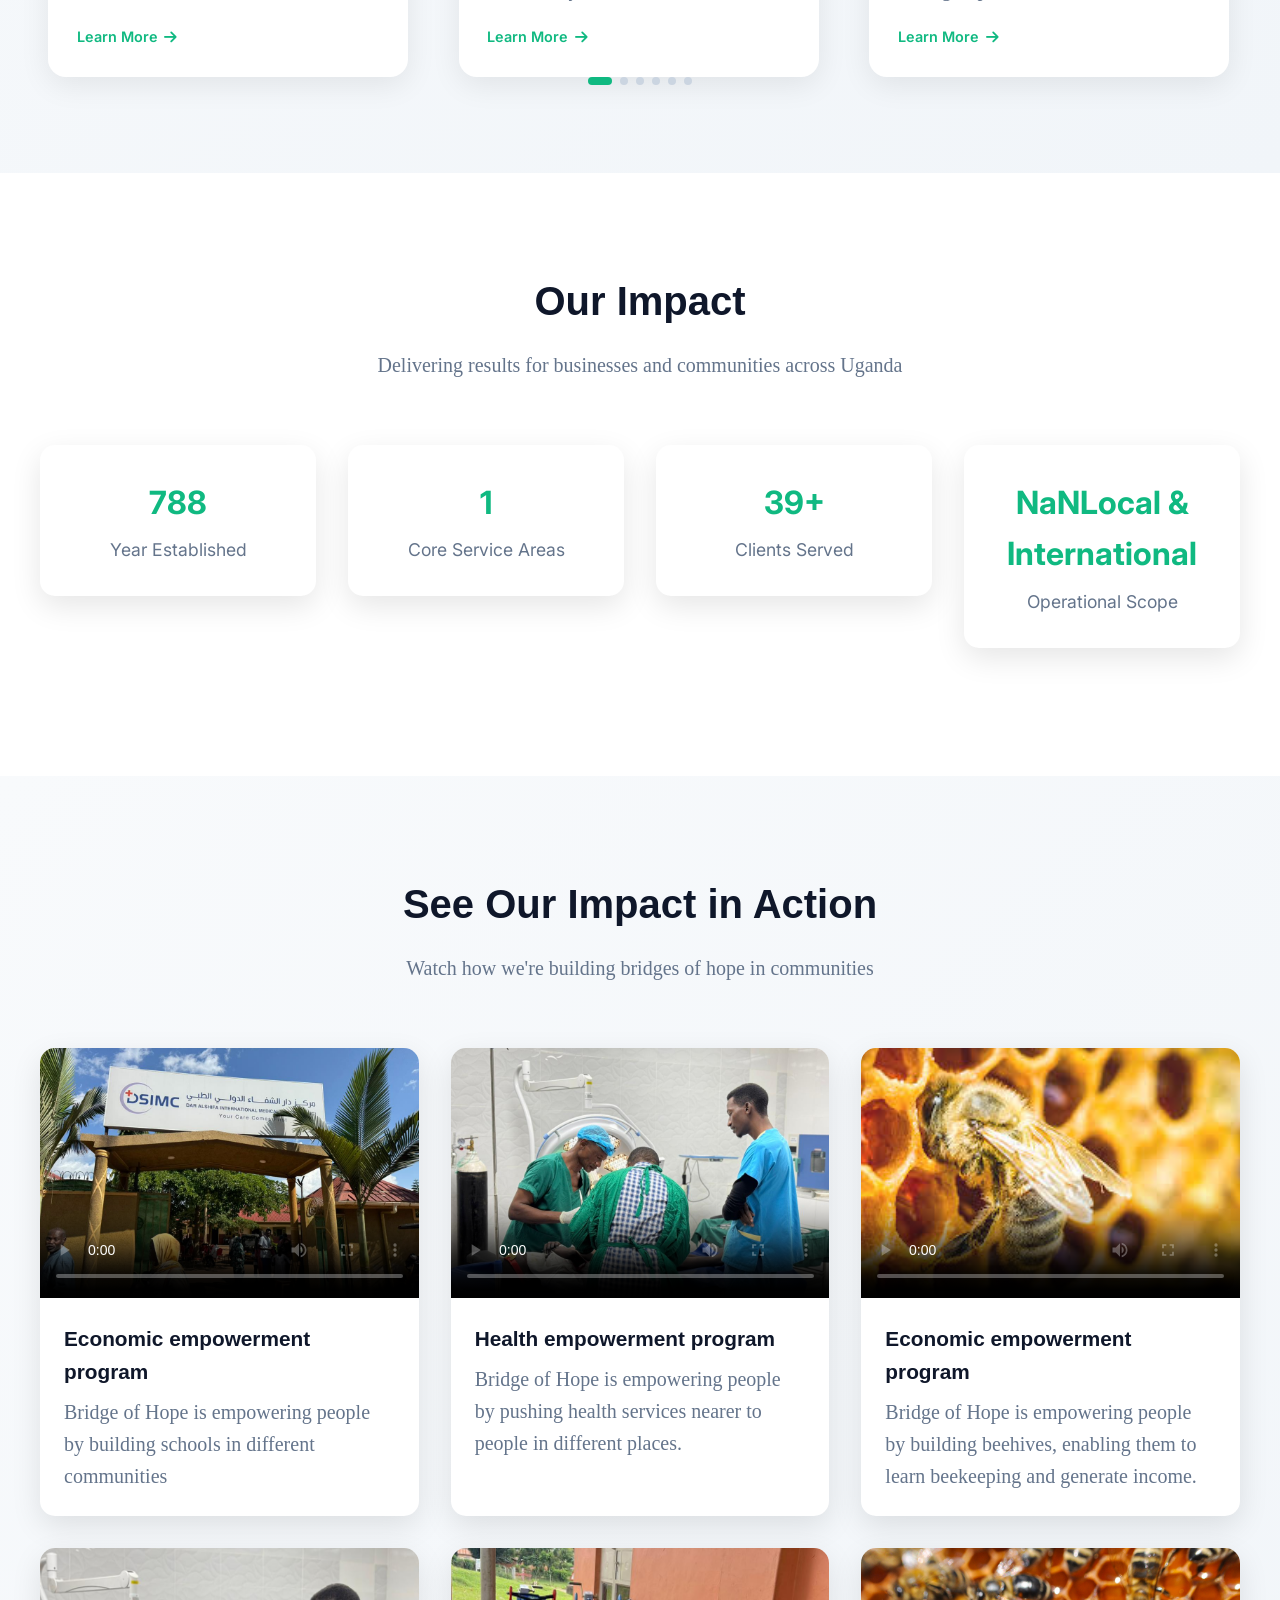
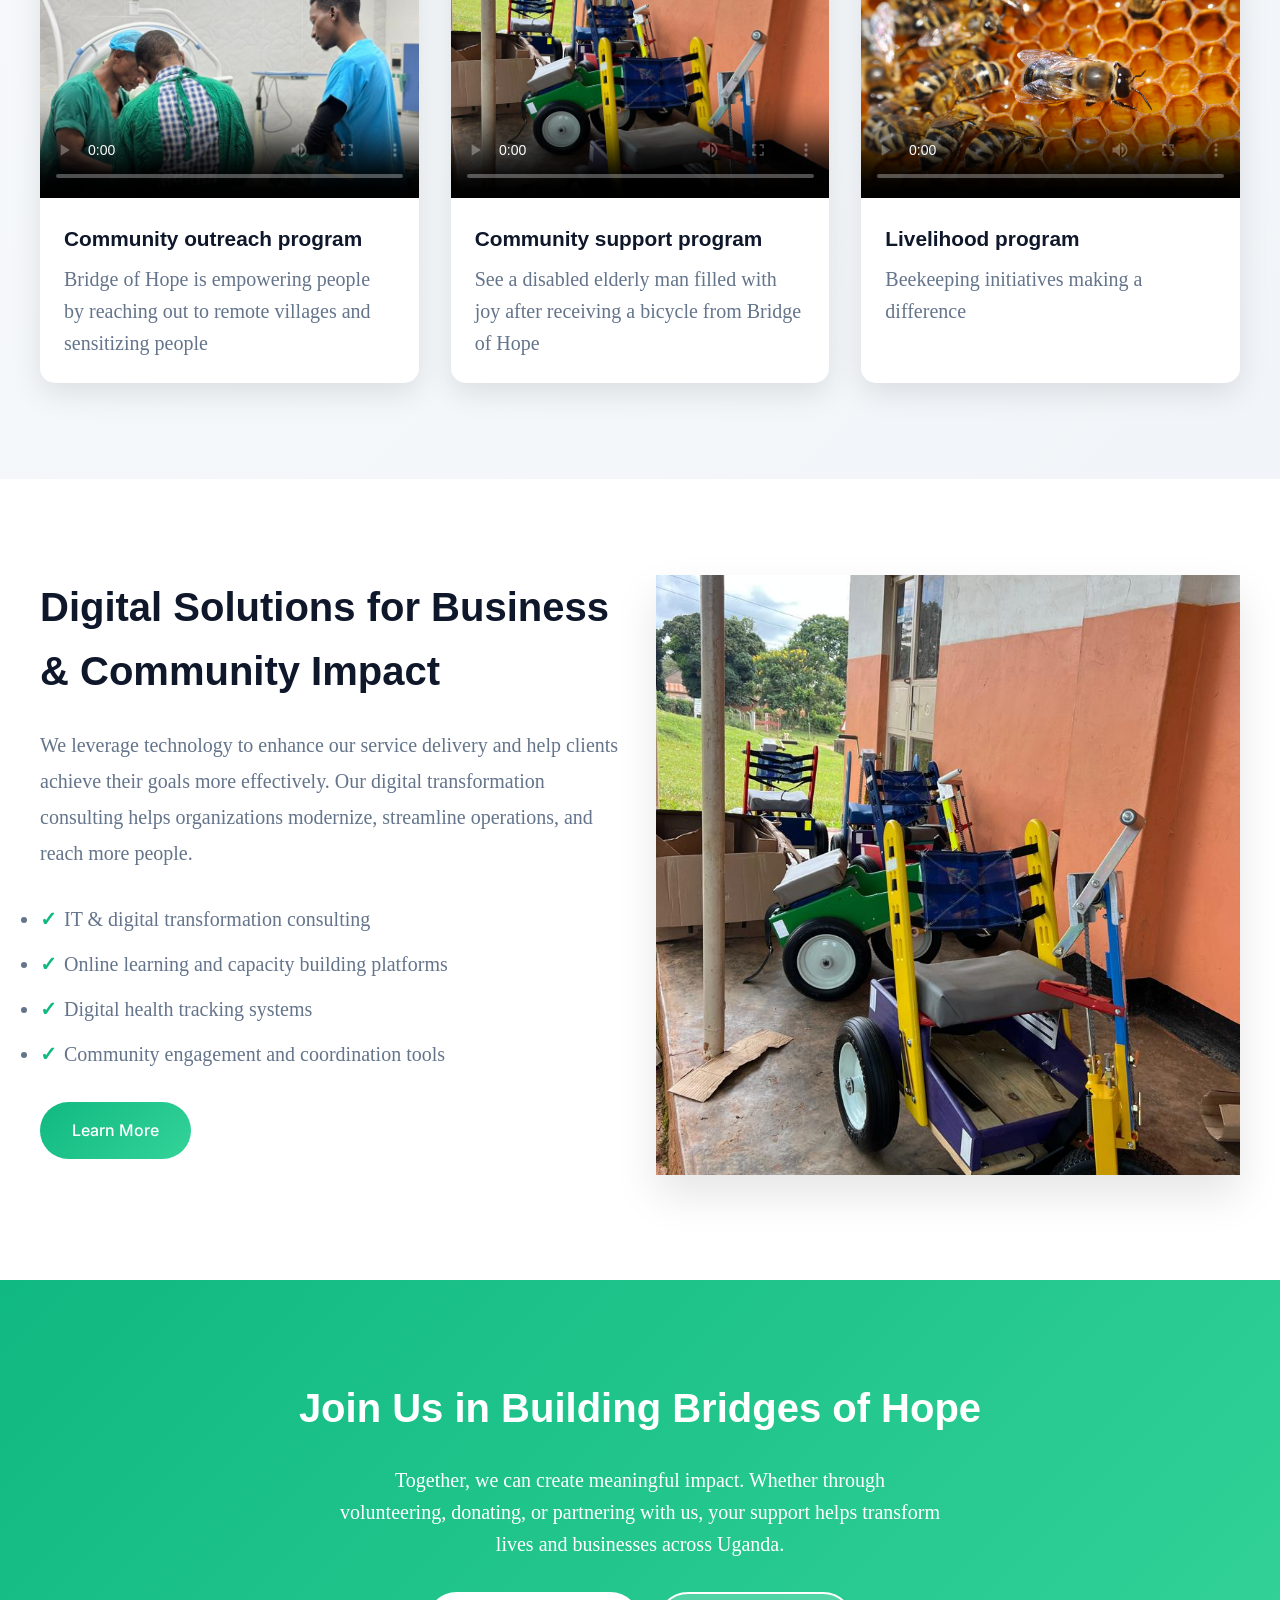
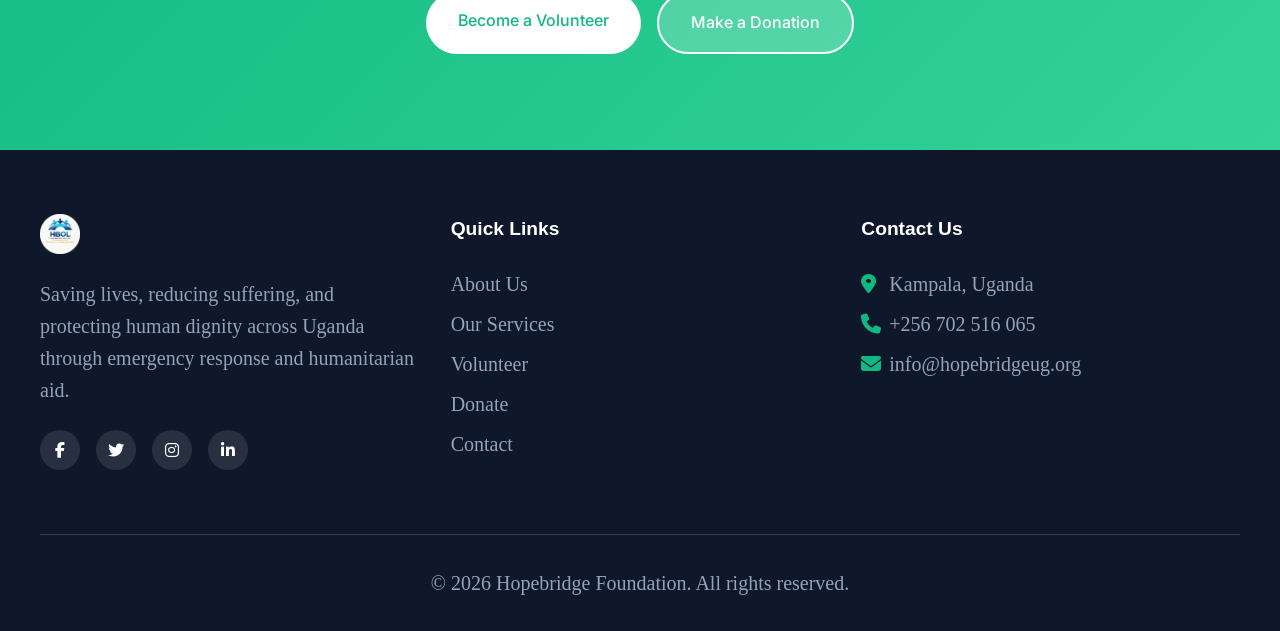
==== commit f881eca3: "added some videos" ====
--- a/index.html
+++ b/index.html
@@ -449,6 +449,50 @@
           <div class="video-grid">
             <div class="video-item animate-fadeInUp">
               <div class="video-wrapper">
+                <video
+                  controls
+                  poster="img/WhatsApp Image 2026-04-17 at 7.02.51 PM.jpeg"
+                >
+                  <source
+                    src="img/WhatsApp Video 2026-04-17 at 7.02.52 PM.mp4"
+                    type="video/mp4"
+                  />
+                  Your browser does not support the video tag.
+                </video>
+                <div class="video-overlay">
+                  <i class="fas fa-play-circle"></i>
+                </div>
+              </div>
+              <h4>Economic empowerment program</h4>
+              <p>
+                Bridge of Hope is empowering people by building schools in
+                different communities
+              </p>
+            </div>
+            <div class="video-item animate-fadeInUp">
+              <div class="video-wrapper">
+                <video
+                  controls
+                  poster="img/WhatsApp Image 2026-04-17 at 7.02.48 PM.jpeg"
+                >
+                  <source
+                    src="img/WhatsApp Video 2026-04-17 at 7.02.53 PM (1).mp4"
+                    type="video/mp4"
+                  />
+                  Your browser does not support the video tag.
+                </video>
+                <div class="video-overlay">
+                  <i class="fas fa-play-circle"></i>
+                </div>
+              </div>
+              <h4>Health empowerment program</h4>
+              <p>
+                Bridge of Hope is empowering people by pushing health services
+                nearer to people in different places.
+              </p>
+            </div>
+            <div class="video-item animate-fadeInUp">
+              <div class="video-wrapper">
                 <video controls poster="img/beekeep.jpeg">
                   <source src="img/beehive.mp4" type="video/mp4" />
                   Your browser does not support the video tag.
@@ -461,6 +505,28 @@
               <p>
                 Bridge of Hope is empowering people by building beehives,
                 enabling them to learn beekeeping and generate income.
+              </p>
+            </div>
+            <div class="video-item animate-fadeInUp">
+              <div class="video-wrapper">
+                <video
+                  controls
+                  poster="img/WhatsApp Image 2026-04-17 at 7.02.48 PM (1).jpeg"
+                >
+                  <source
+                    src="img/WhatsApp Video 2026-04-17 at 7.02.51 PM (1).mp4"
+                    type="video/mp4"
+                  />
+                  Your browser does not support the video tag.
+                </video>
+                <div class="video-overlay">
+                  <i class="fas fa-play-circle"></i>
+                </div>
+              </div>
+              <h4>Community outreach program</h4>
+              <p>
+                Bridge of Hope is empowering people by reaching out to remote
+                villages and sensitizing people
               </p>
             </div>
             <div class="video-item animate-fadeInUp">
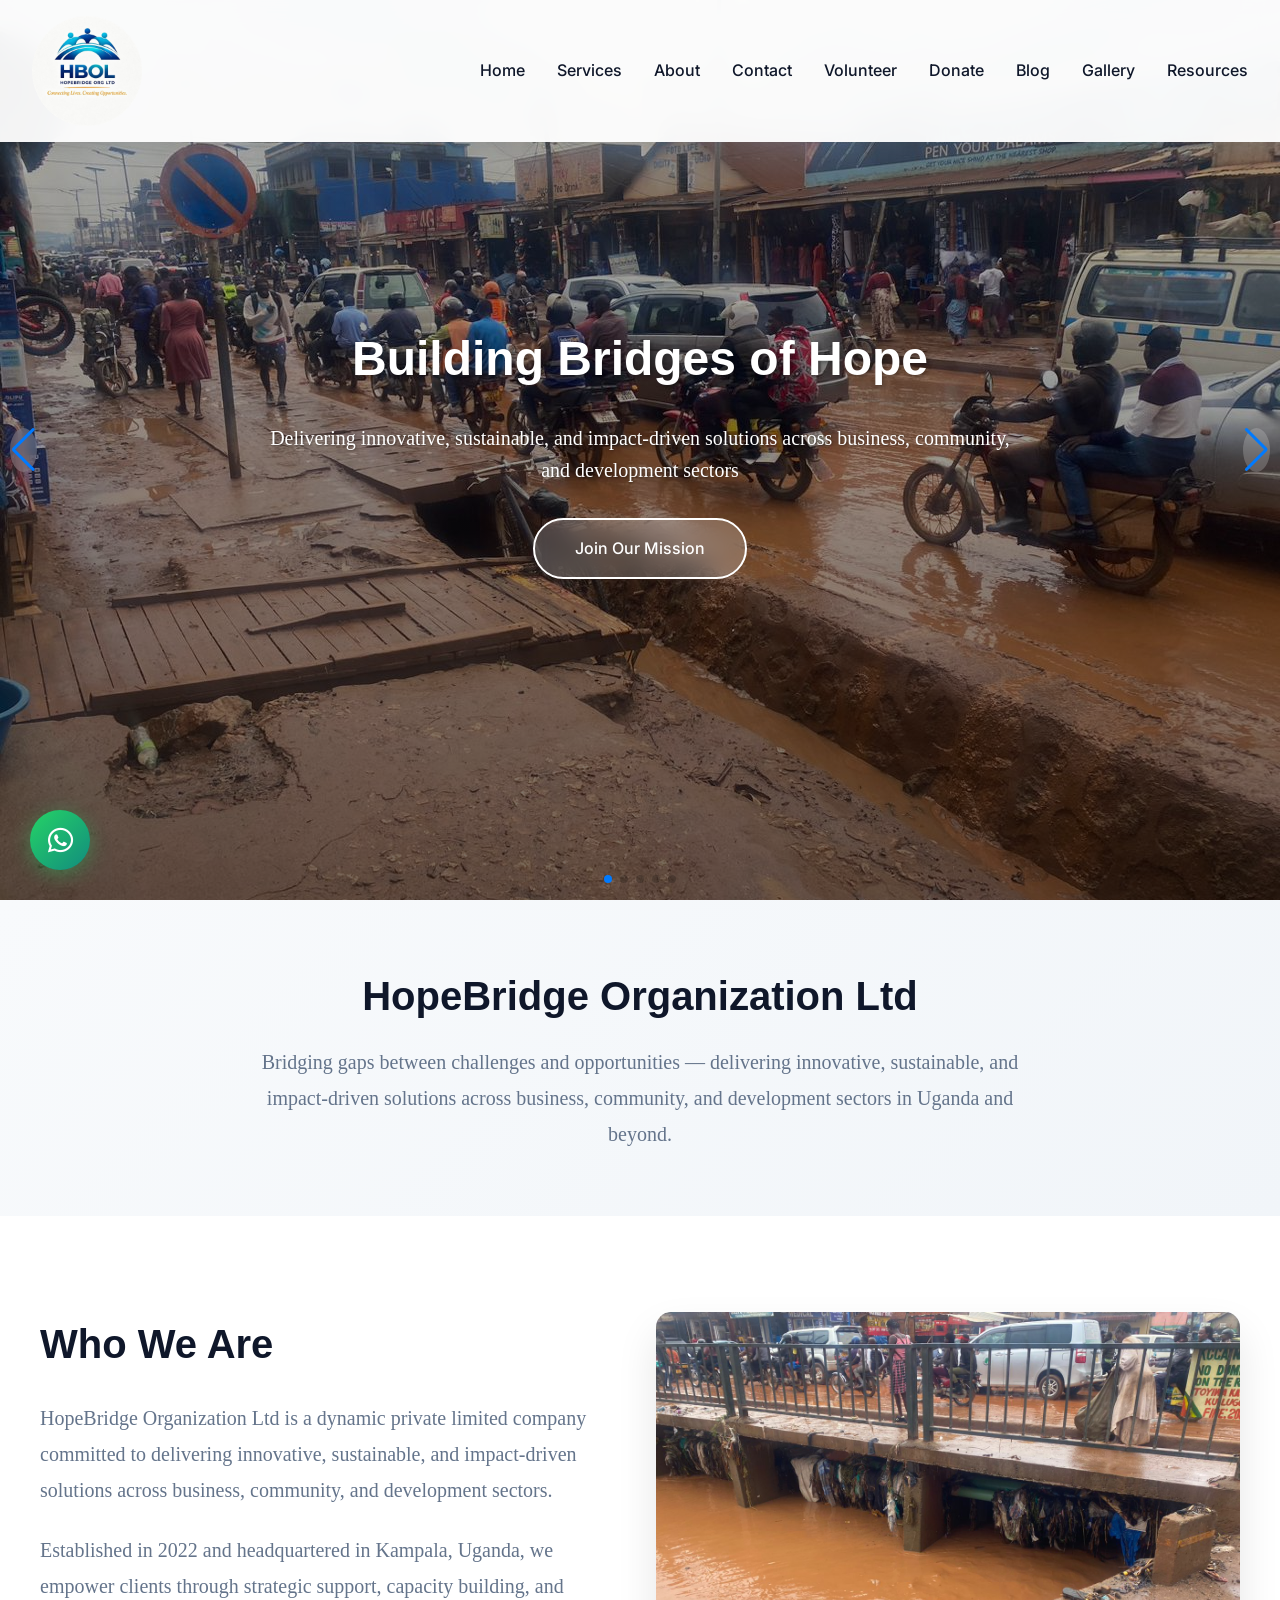
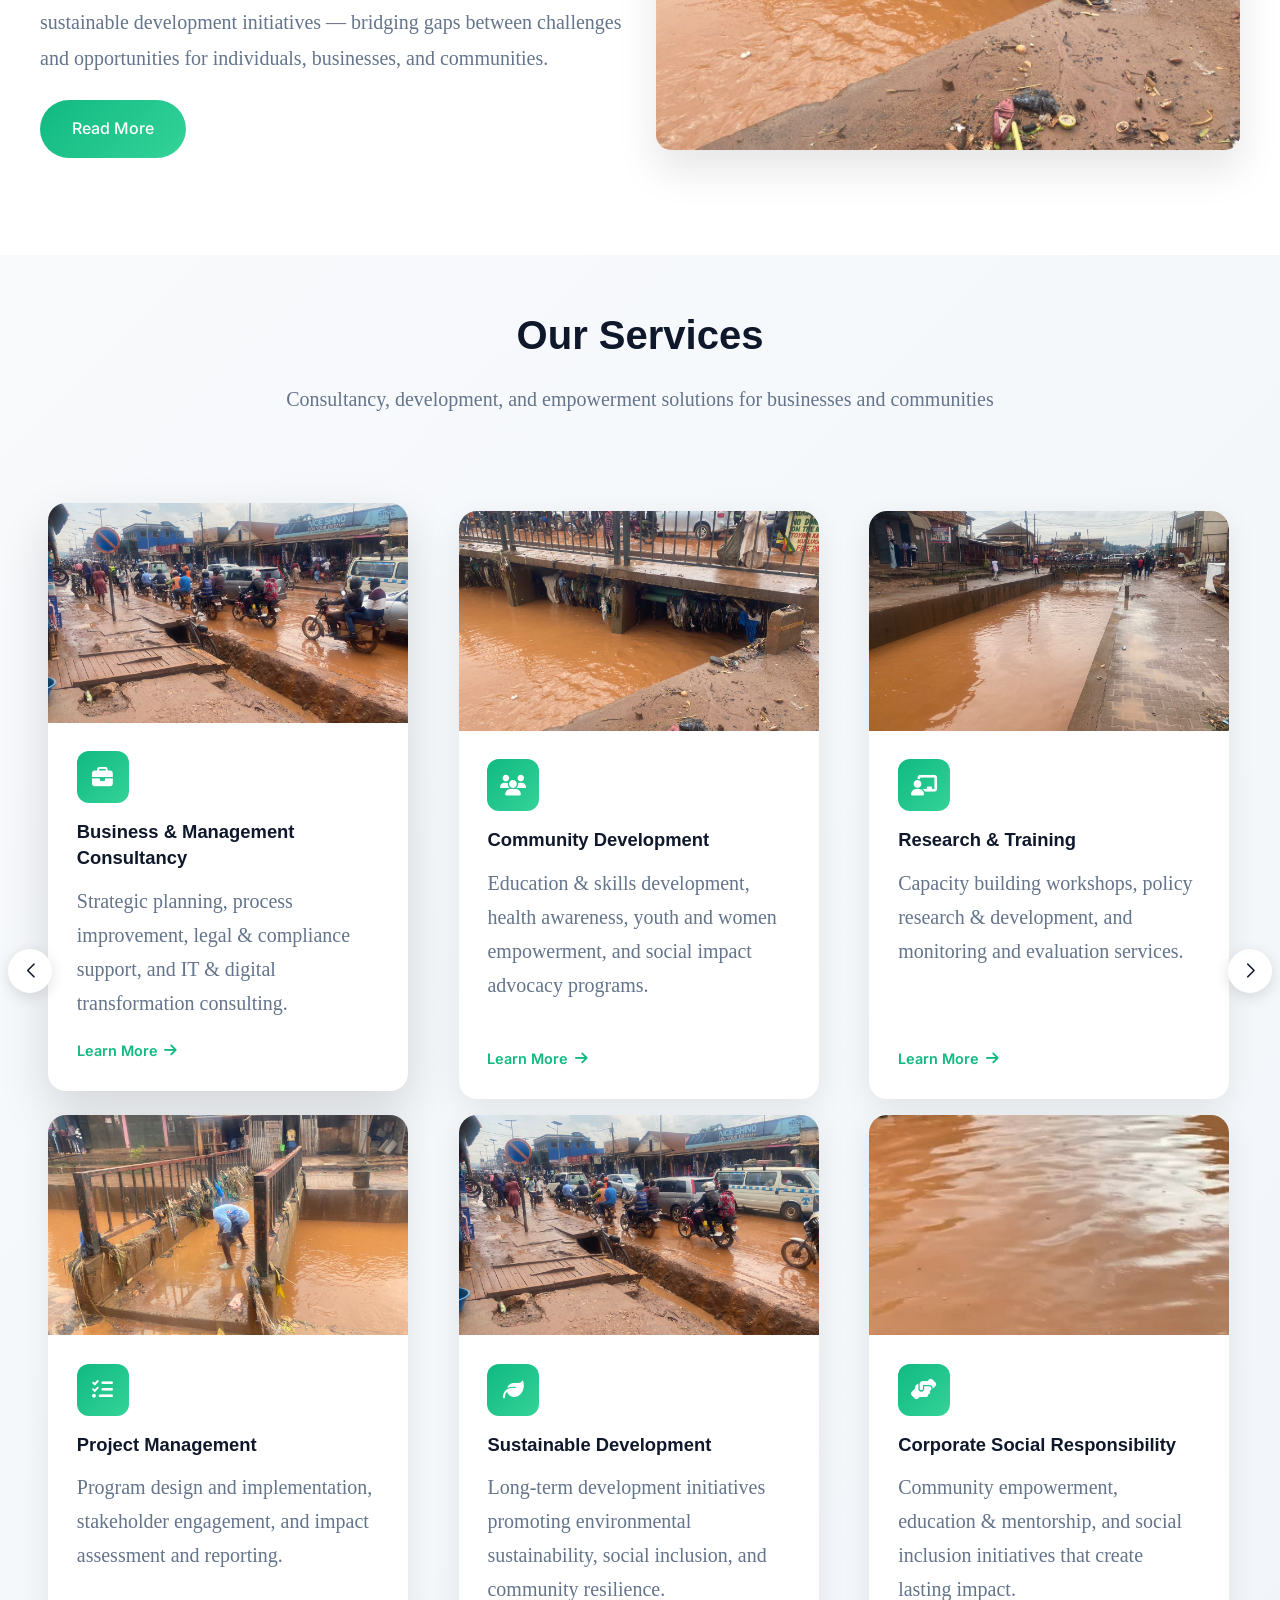
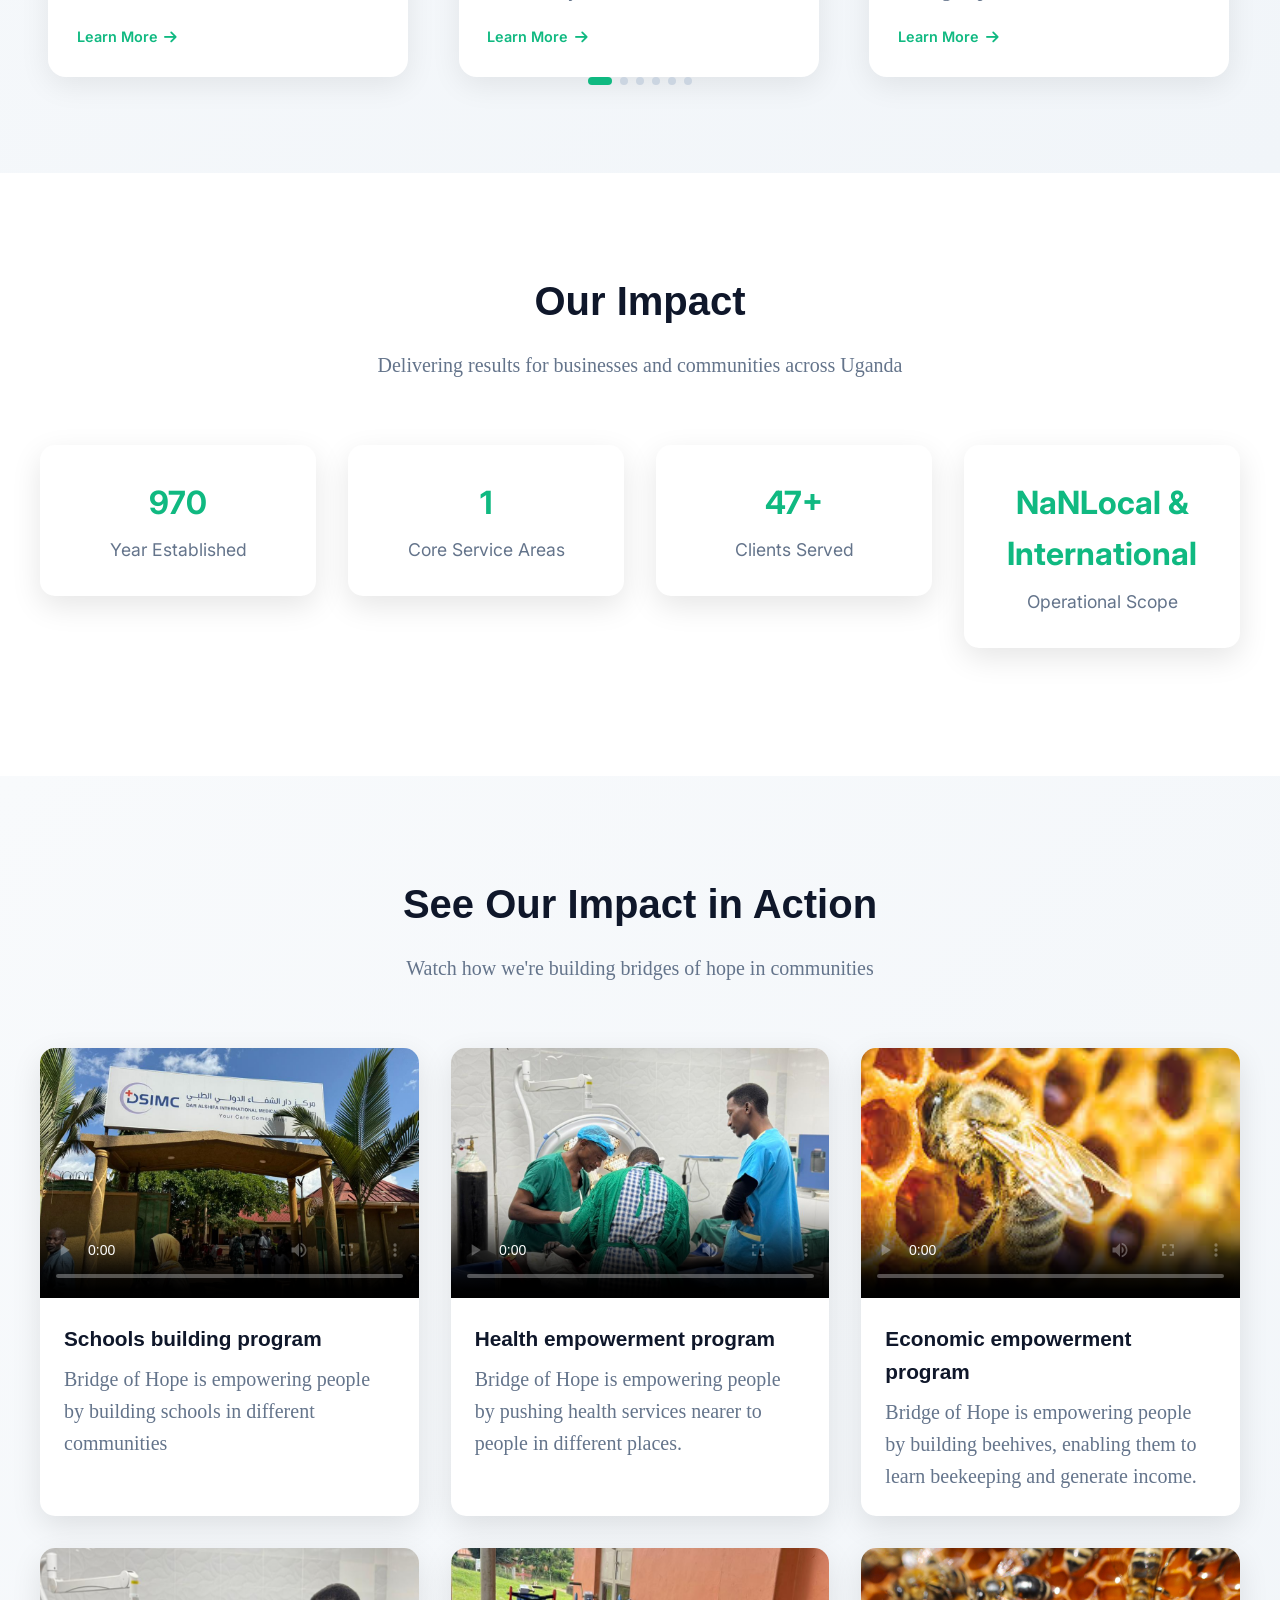
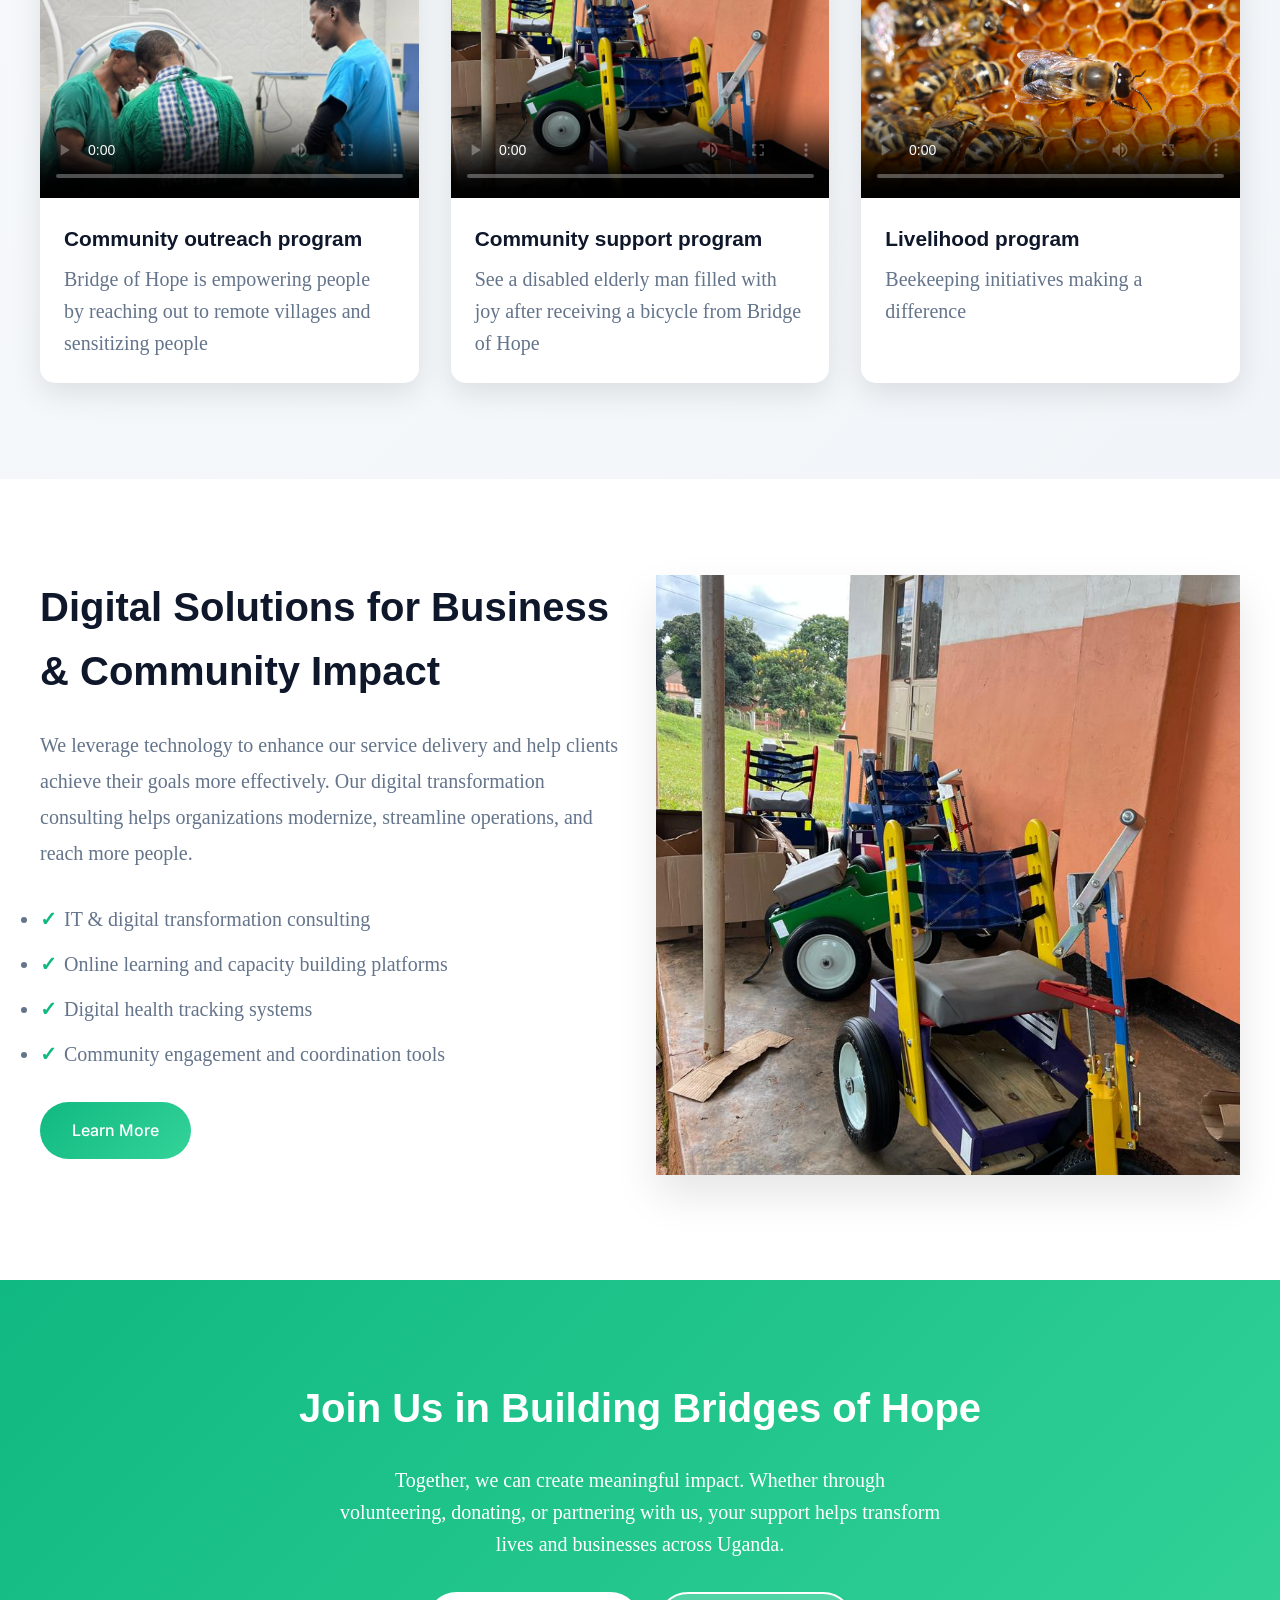
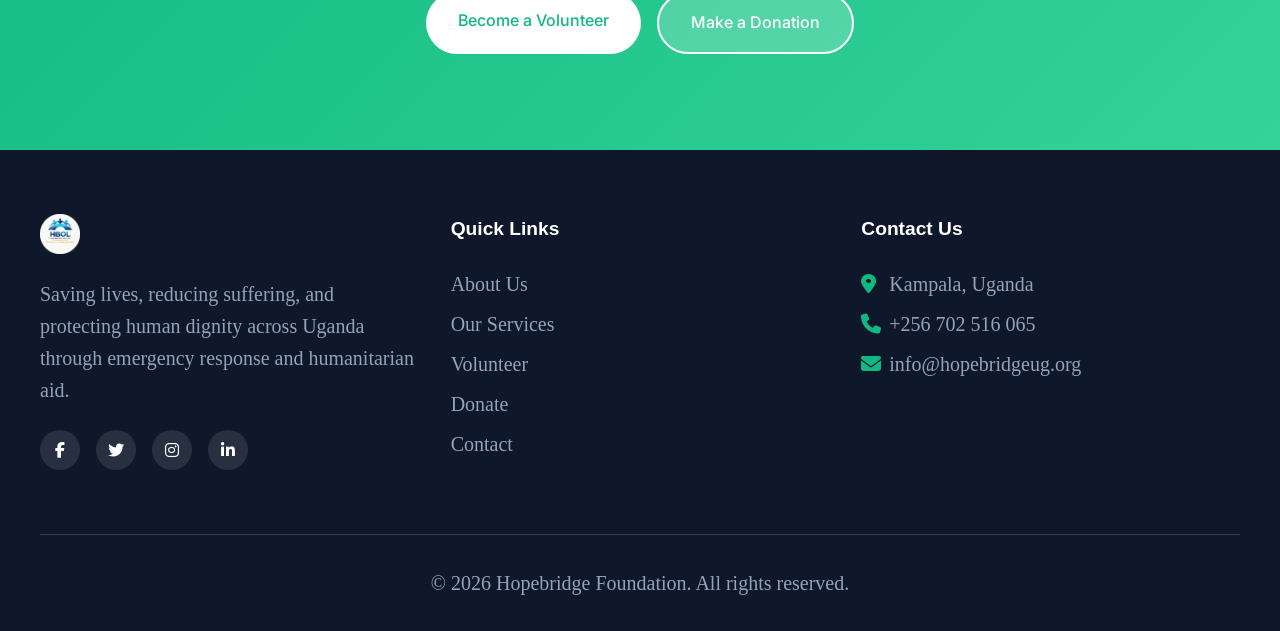
==== commit 474842fd: "Schools building program" ====
--- a/index.html
+++ b/index.html
@@ -463,7 +463,7 @@
                   <i class="fas fa-play-circle"></i>
                 </div>
               </div>
-              <h4>Economic empowerment program</h4>
+              <h4>Schools building program</h4>
               <p>
                 Bridge of Hope is empowering people by building schools in
                 different communities
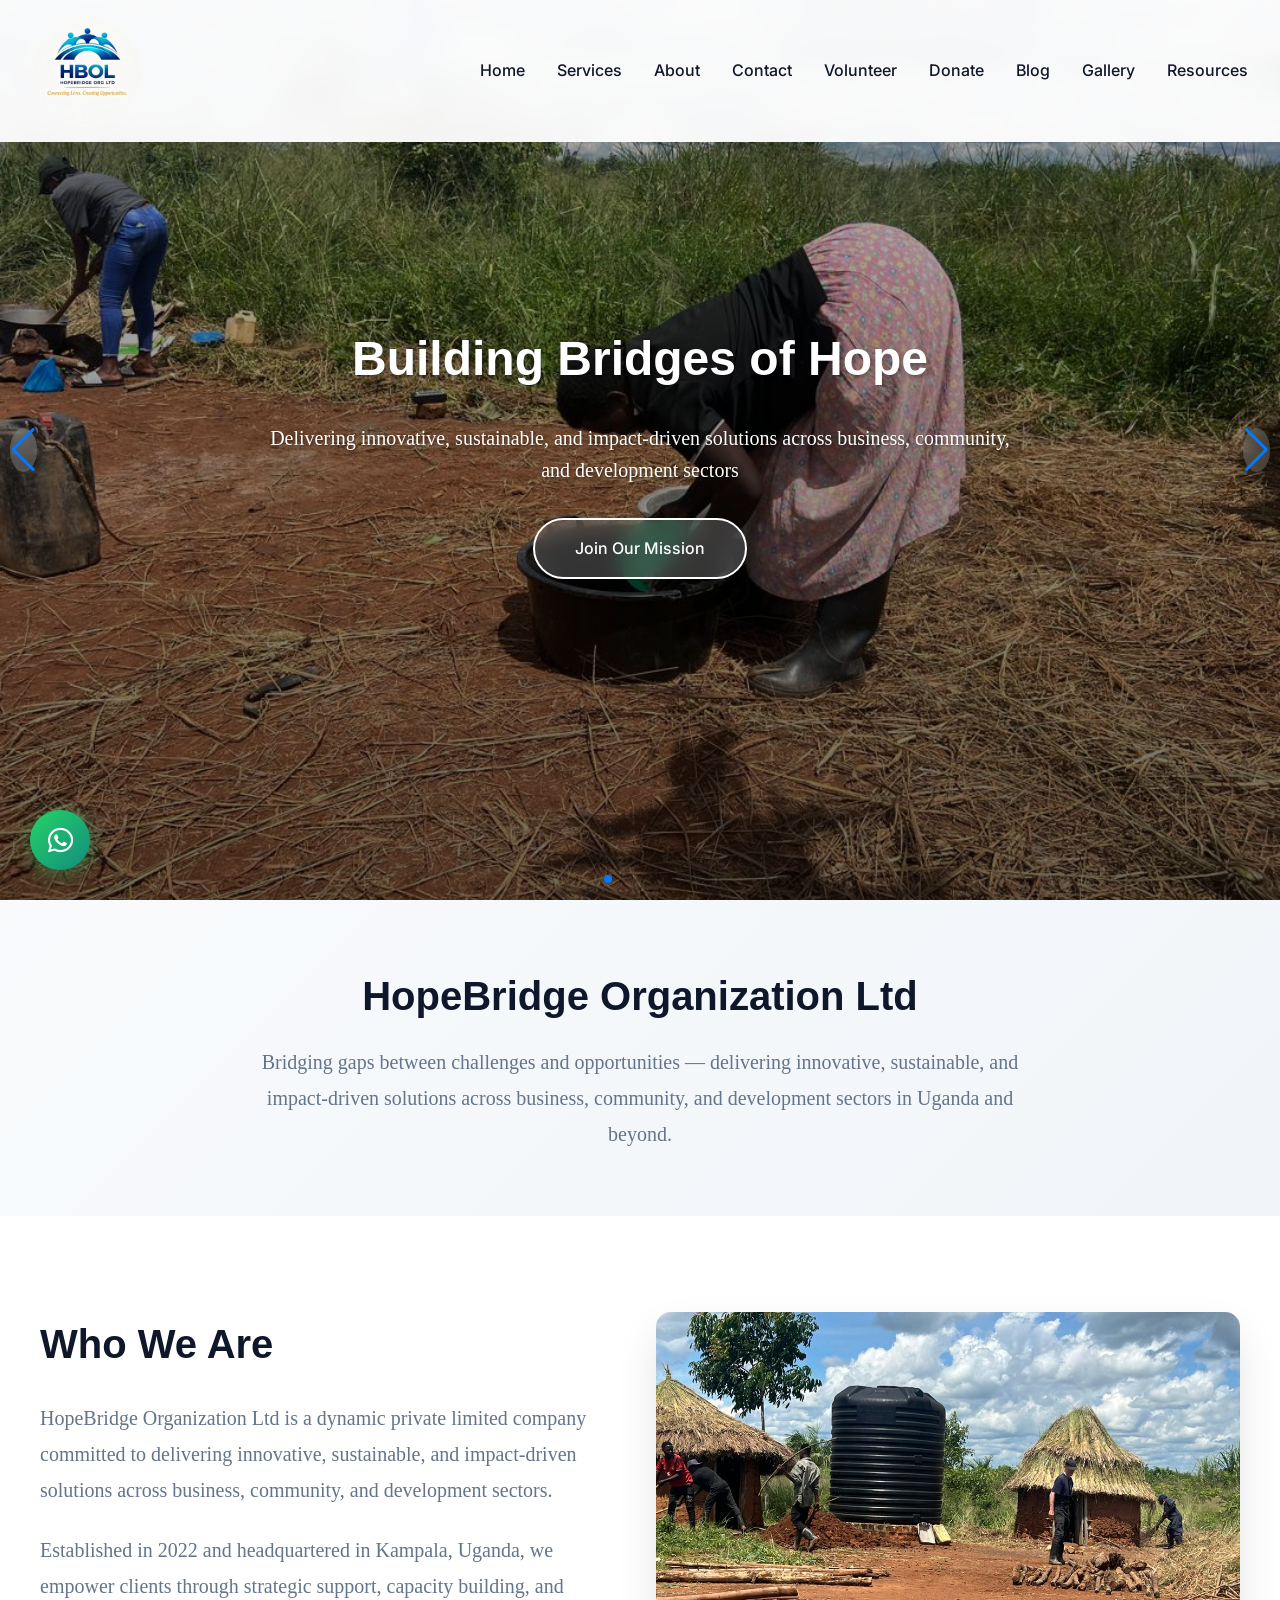
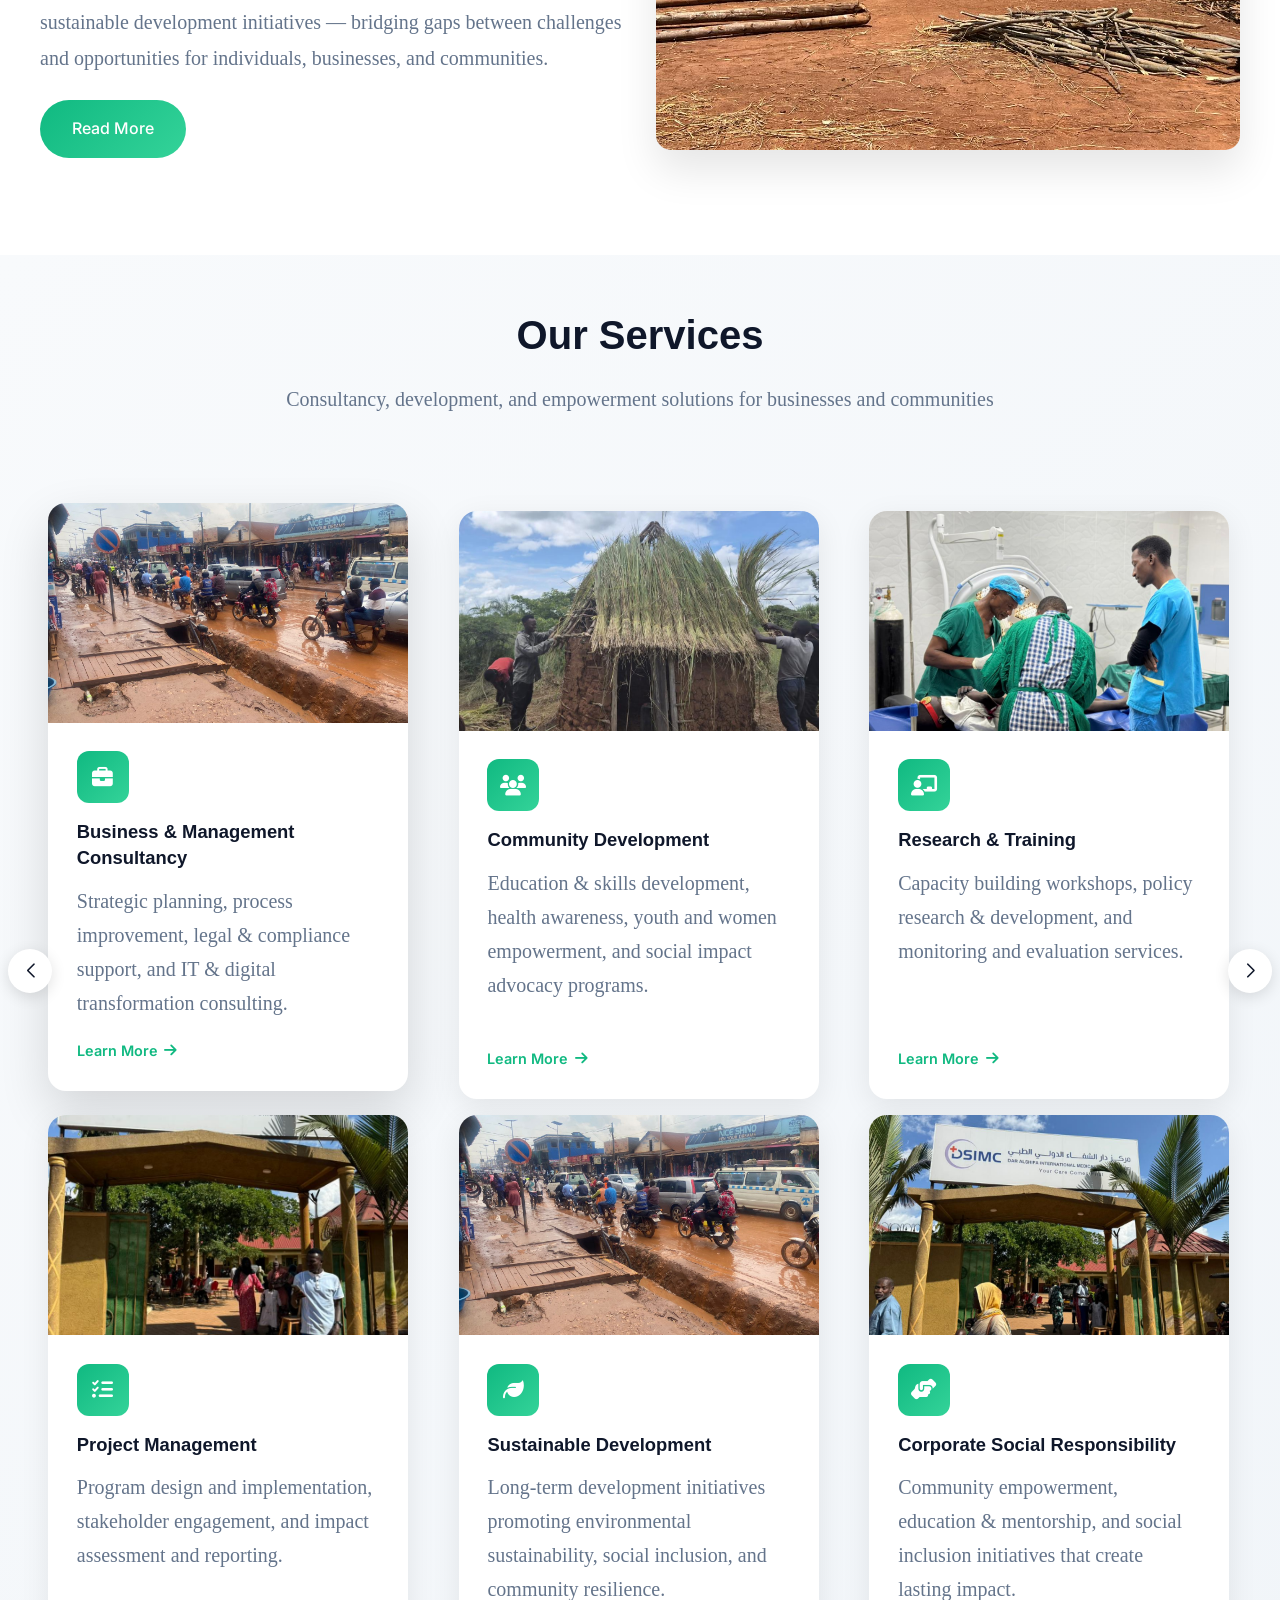
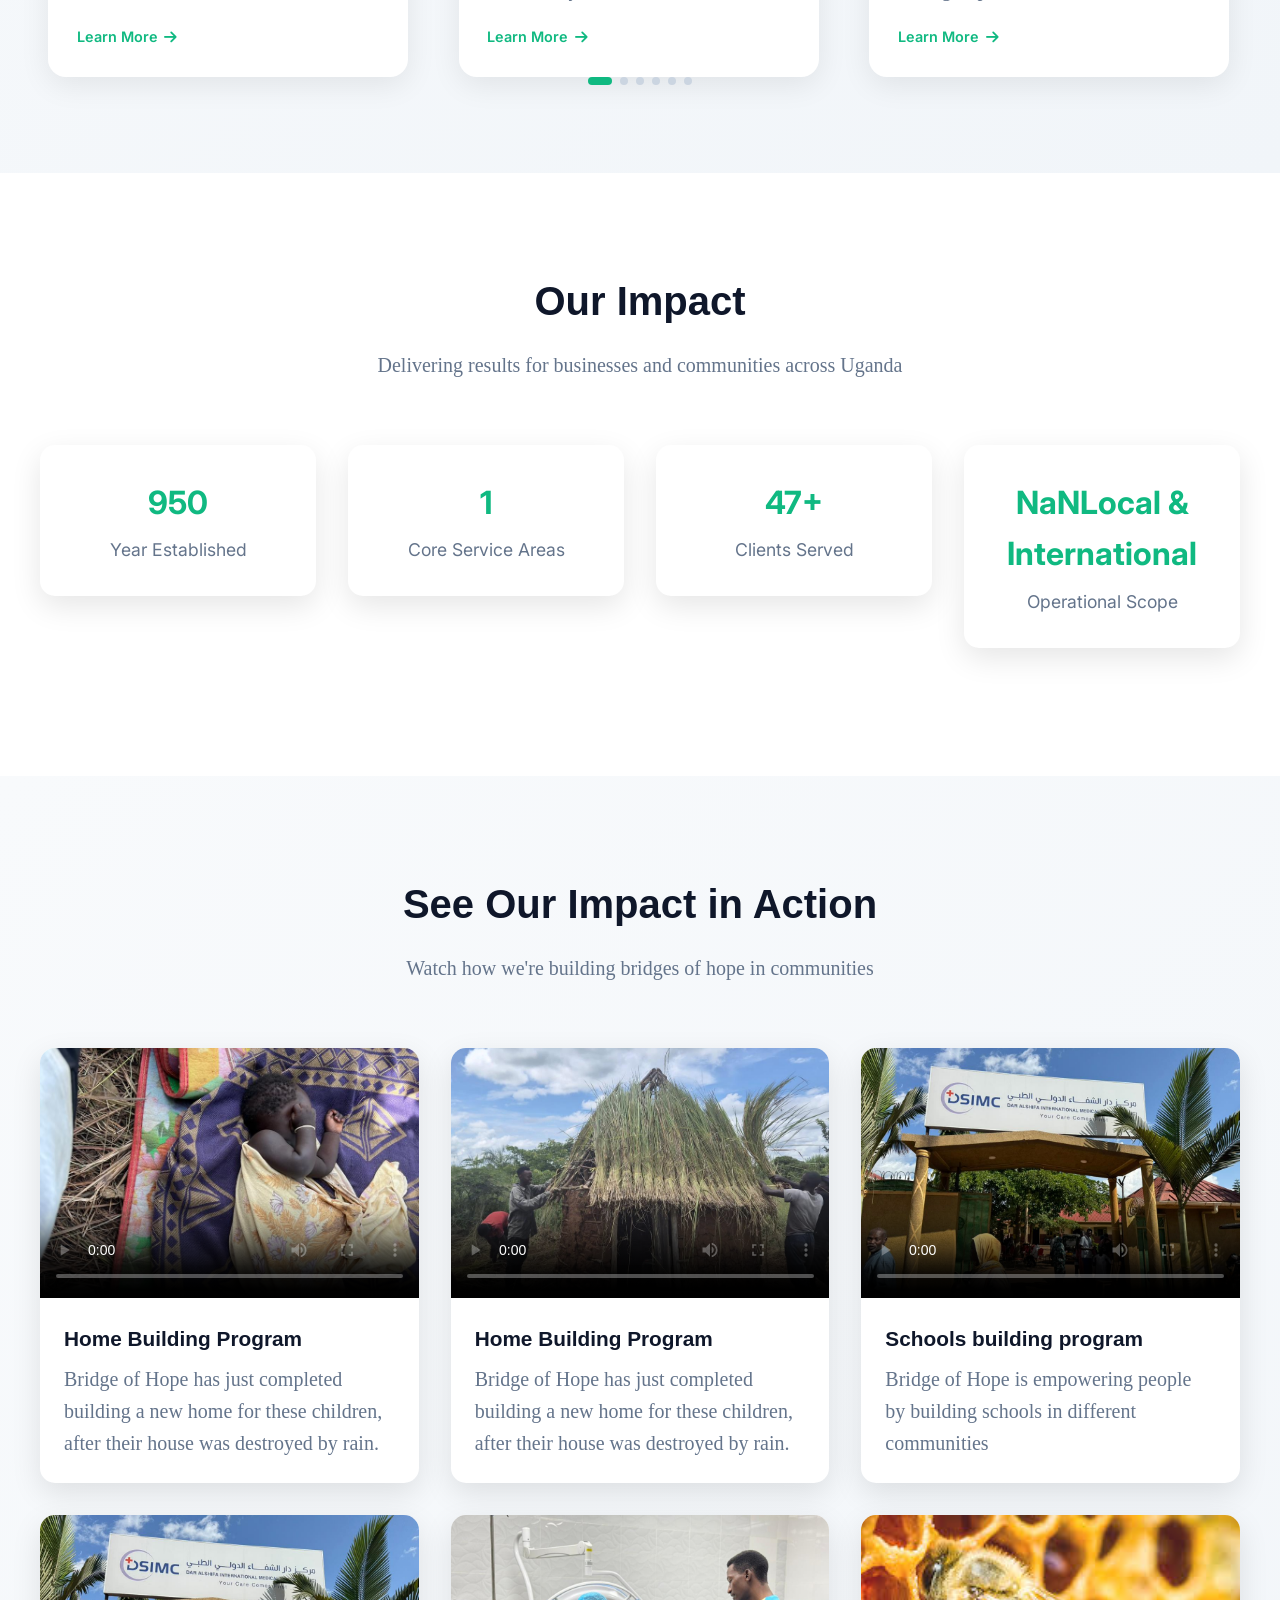
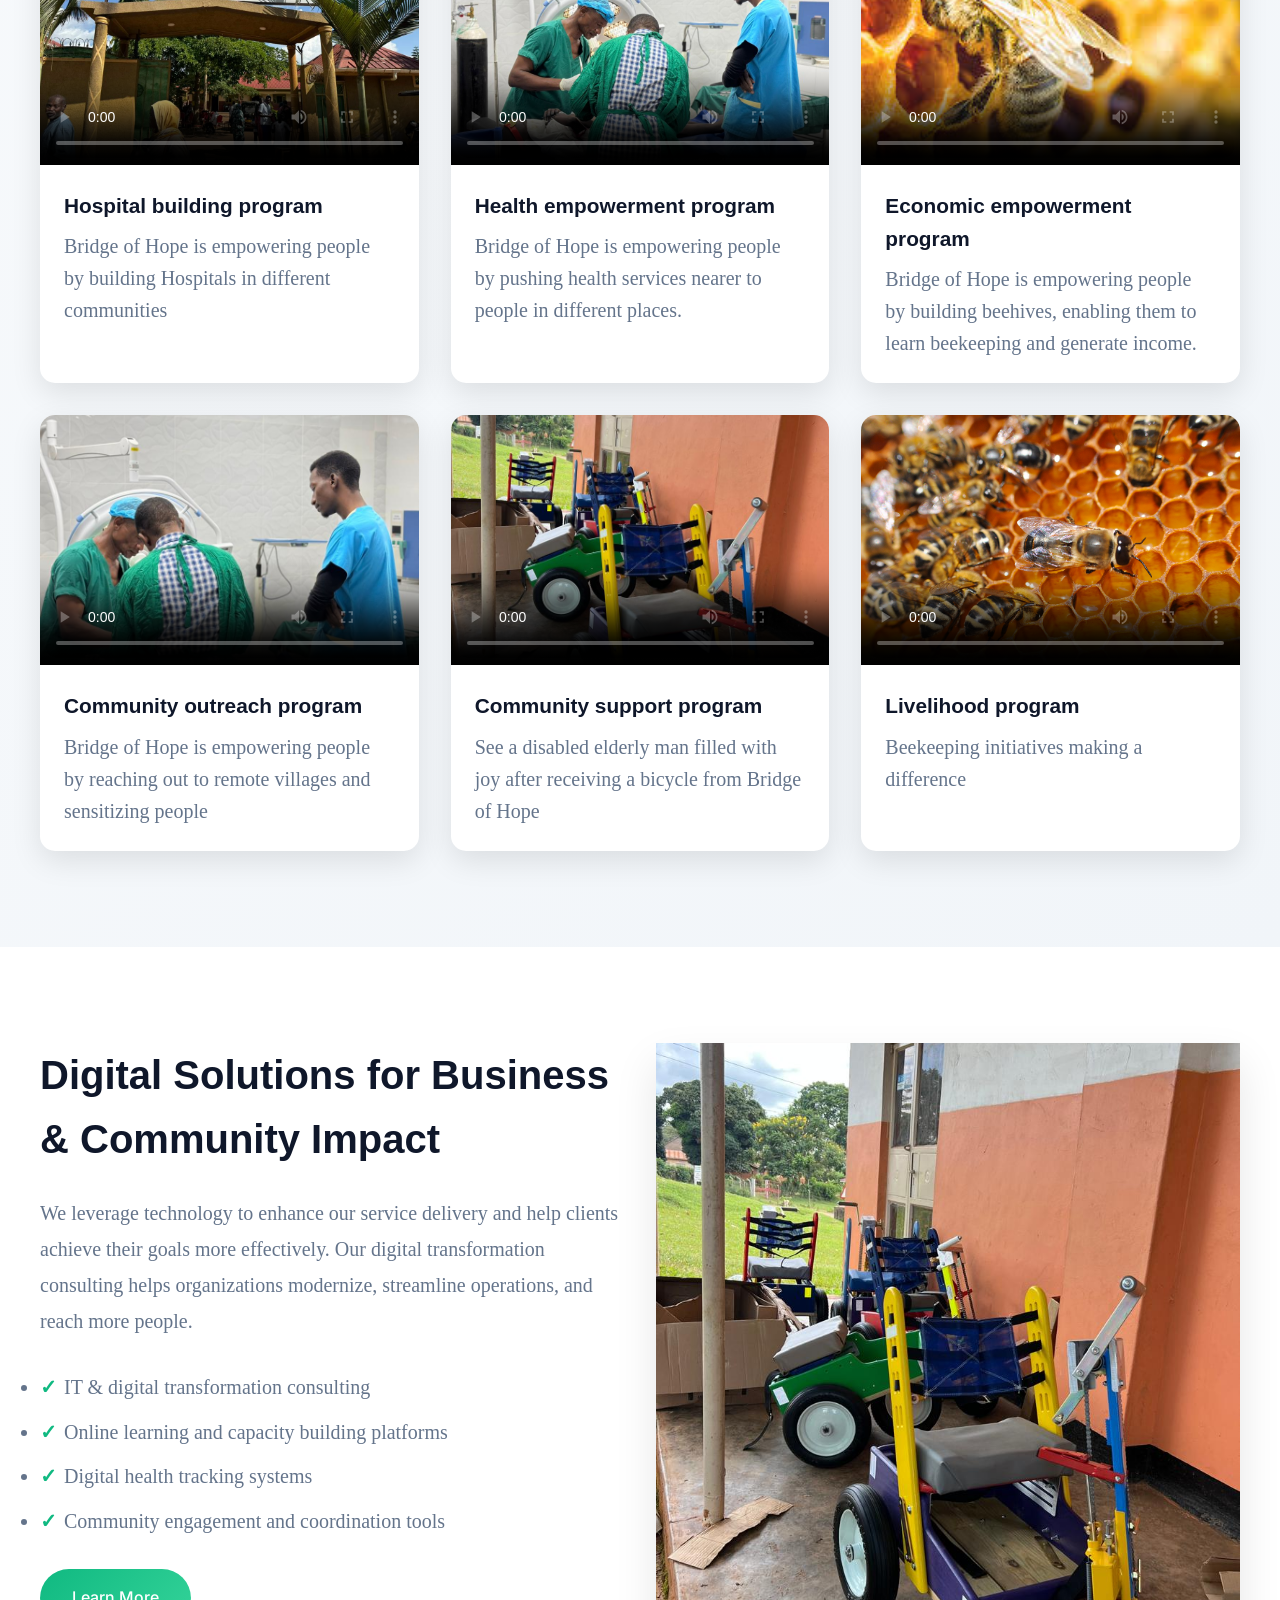
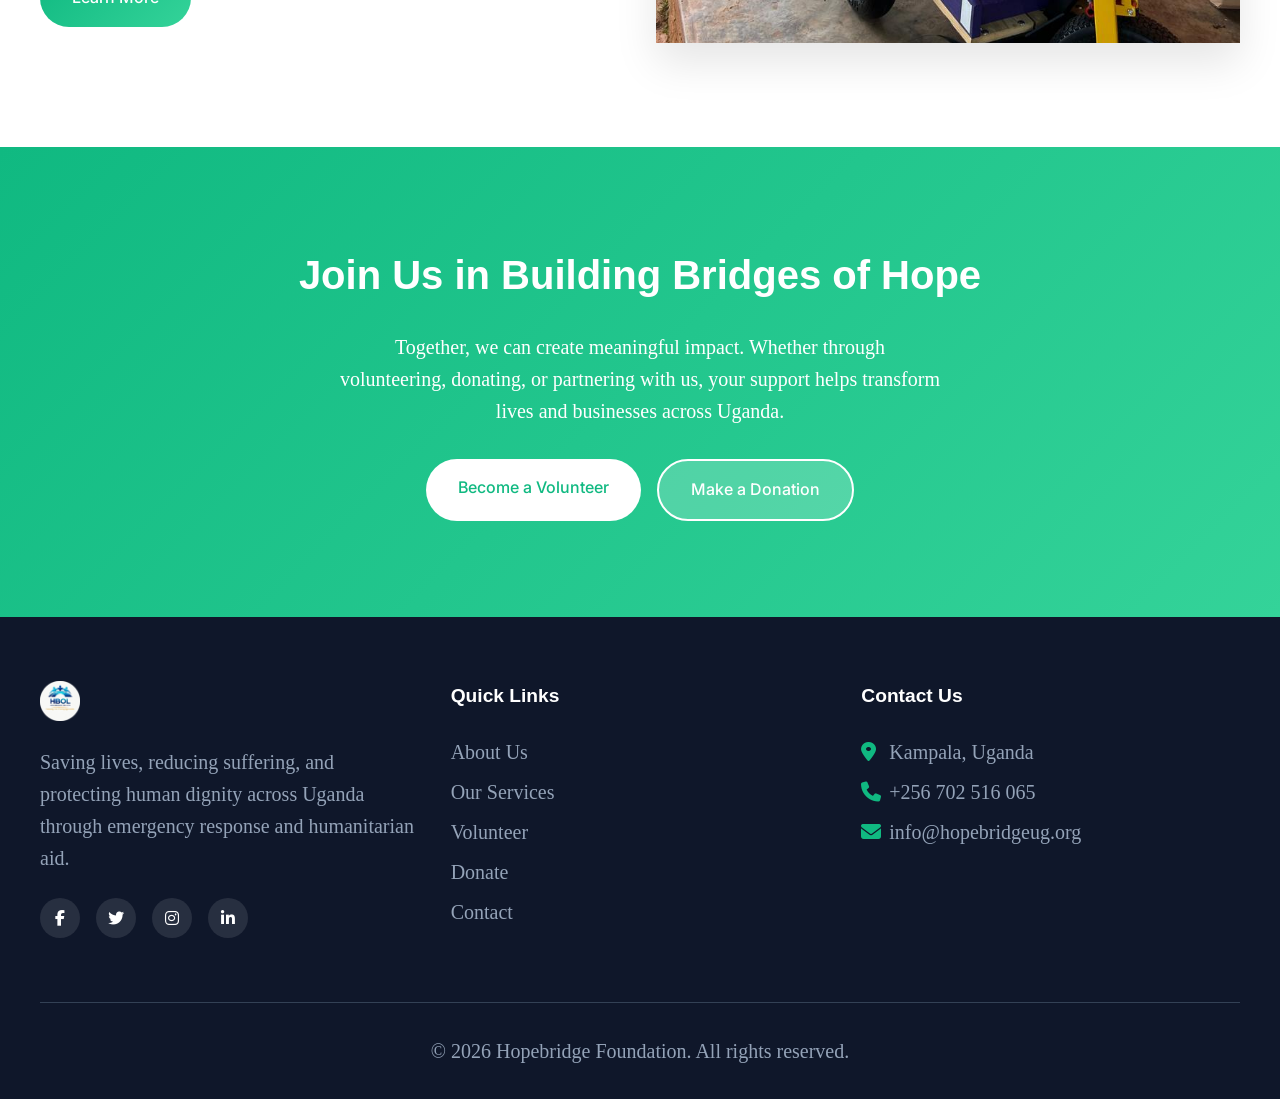
==== commit d22014b5: "added some images" ====
--- a/index.html
+++ b/index.html
@@ -133,7 +133,10 @@
         <div class="swiper-wrapper">
           <!-- SLIDE 1 -->
           <div class="swiper-slide">
-            <img src="img/sli1.jpeg" alt="Building Bridges of Hope" />
+            <img
+              src="img/WhatsApp Image 2026-04-29 at 12.34.17 PM.jpeg"
+              alt="Building Bridges of Hope"
+            />
             <div class="slide-overlay">
               <div class="slide-content">
                 <h1>Building Bridges of Hope</h1>
@@ -161,7 +164,10 @@
           </div>
           <!-- SLIDE 3 -->
           <div class="swiper-slide">
-            <img src="img/sli3.jpeg" alt="Community Development" />
+            <img
+              src="img/WhatsApp Image 2026-04-29 at 12.34.17 PM (2).jpeg"
+              alt="Community Development"
+            />
             <div class="slide-overlay">
               <div class="slide-content">
                 <h1>Community Development</h1>
@@ -252,7 +258,7 @@
             <div class="col-md-6">
               <div class="intro-image animate-slideInRight">
                 <img
-                  src="img/sli2.jpeg"
+                  src="img/WhatsApp Image 2026-04-29 at 12.34.17 PM (2).jpeg"
                   alt="Hopebridge humanitarian aid workers distributing emergency supplies"
                 />
               </div>
@@ -297,7 +303,10 @@
               <div class="swiper-slide">
                 <div class="svc-card">
                   <div class="svc-img">
-                    <img src="img/sli2.jpeg" alt="Community Development" />
+                    <img
+                      src="img/WhatsApp Image 2026-04-29 at 12.32.52 PM (2).jpeg"
+                      alt="Community Development"
+                    />
                   </div>
                   <div class="svc-body">
                     <div class="svc-icon"><i class="fas fa-users"></i></div>
@@ -316,7 +325,10 @@
               <div class="swiper-slide">
                 <div class="svc-card">
                   <div class="svc-img">
-                    <img src="img/sli3.jpeg" alt="Research and Training" />
+                    <img
+                      src="img/WhatsApp Image 2026-04-17 at 7.02.48 PM.jpeg"
+                      alt="Research and Training"
+                    />
                   </div>
                   <div class="svc-body">
                     <div class="svc-icon">
@@ -336,7 +348,10 @@
               <div class="swiper-slide">
                 <div class="svc-card">
                   <div class="svc-img">
-                    <img src="img/sli4.jpeg" alt="Project Management" />
+                    <img
+                      src="img/WhatsApp Image 2026-04-17 at 7.02.50 PM.jpeg"
+                      alt="Project Management"
+                    />
                   </div>
                   <div class="svc-body">
                     <div class="svc-icon"><i class="fas fa-tasks"></i></div>
@@ -374,7 +389,7 @@
                 <div class="svc-card">
                   <div class="svc-img">
                     <img
-                      src="img/potrait1.jpeg"
+                      src="img/WhatsApp Image 2026-04-17 at 7.02.51 PM.jpeg"
                       alt="Corporate Social Responsibility"
                     />
                   </div>
@@ -451,6 +466,50 @@
               <div class="video-wrapper">
                 <video
                   controls
+                  poster="img/WhatsApp Image 2026-04-29 at 12.34.16 PM (2).jpeg"
+                >
+                  <source
+                    src="img/WhatsApp Video 2026-04-17 at 7.02.53 PM (2).mp4"
+                    type="video/mp4"
+                  />
+                  Your browser does not support the video tag.
+                </video>
+                <div class="video-overlay">
+                  <i class="fas fa-play-circle"></i>
+                </div>
+              </div>
+              <h4>Home Building Program</h4>
+              <p>
+                Bridge of Hope has just completed building a new home for these
+                children, after their house was destroyed by rain.
+              </p>
+            </div>
+            <div class="video-item animate-fadeInUp">
+              <div class="video-wrapper">
+                <video
+                  controls
+                  poster="img/WhatsApp Image 2026-04-29 at 12.32.52 PM (2).jpeg"
+                >
+                  <source
+                    src="img/WhatsApp Video 2026-04-17 at 7.02.52 PM (1).mp4"
+                    type="video/mp4"
+                  />
+                  Your browser does not support the video tag.
+                </video>
+                <div class="video-overlay">
+                  <i class="fas fa-play-circle"></i>
+                </div>
+              </div>
+              <h4>Home Building Program</h4>
+              <p>
+                Bridge of Hope has just completed building a new home for these
+                children, after their house was destroyed by rain.
+              </p>
+            </div>
+            <div class="video-item animate-fadeInUp">
+              <div class="video-wrapper">
+                <video
+                  controls
                   poster="img/WhatsApp Image 2026-04-17 at 7.02.51 PM.jpeg"
                 >
                   <source
@@ -466,6 +525,28 @@
               <h4>Schools building program</h4>
               <p>
                 Bridge of Hope is empowering people by building schools in
+                different communities
+              </p>
+            </div>
+            <div class="video-item animate-fadeInUp">
+              <div class="video-wrapper">
+                <video
+                  controls
+                  poster="img/WhatsApp Image 2026-04-17 at 7.02.51 PM.jpeg"
+                >
+                  <source
+                    src="img/WhatsApp Video 2026-04-17 at 7.02.52 PM.mp4"
+                    type="video/mp4"
+                  />
+                  Your browser does not support the video tag.
+                </video>
+                <div class="video-overlay">
+                  <i class="fas fa-play-circle"></i>
+                </div>
+              </div>
+              <h4>Hospital building program</h4>
+              <p>
+                Bridge of Hope is empowering people by building Hospitals in
                 different communities
               </p>
             </div>
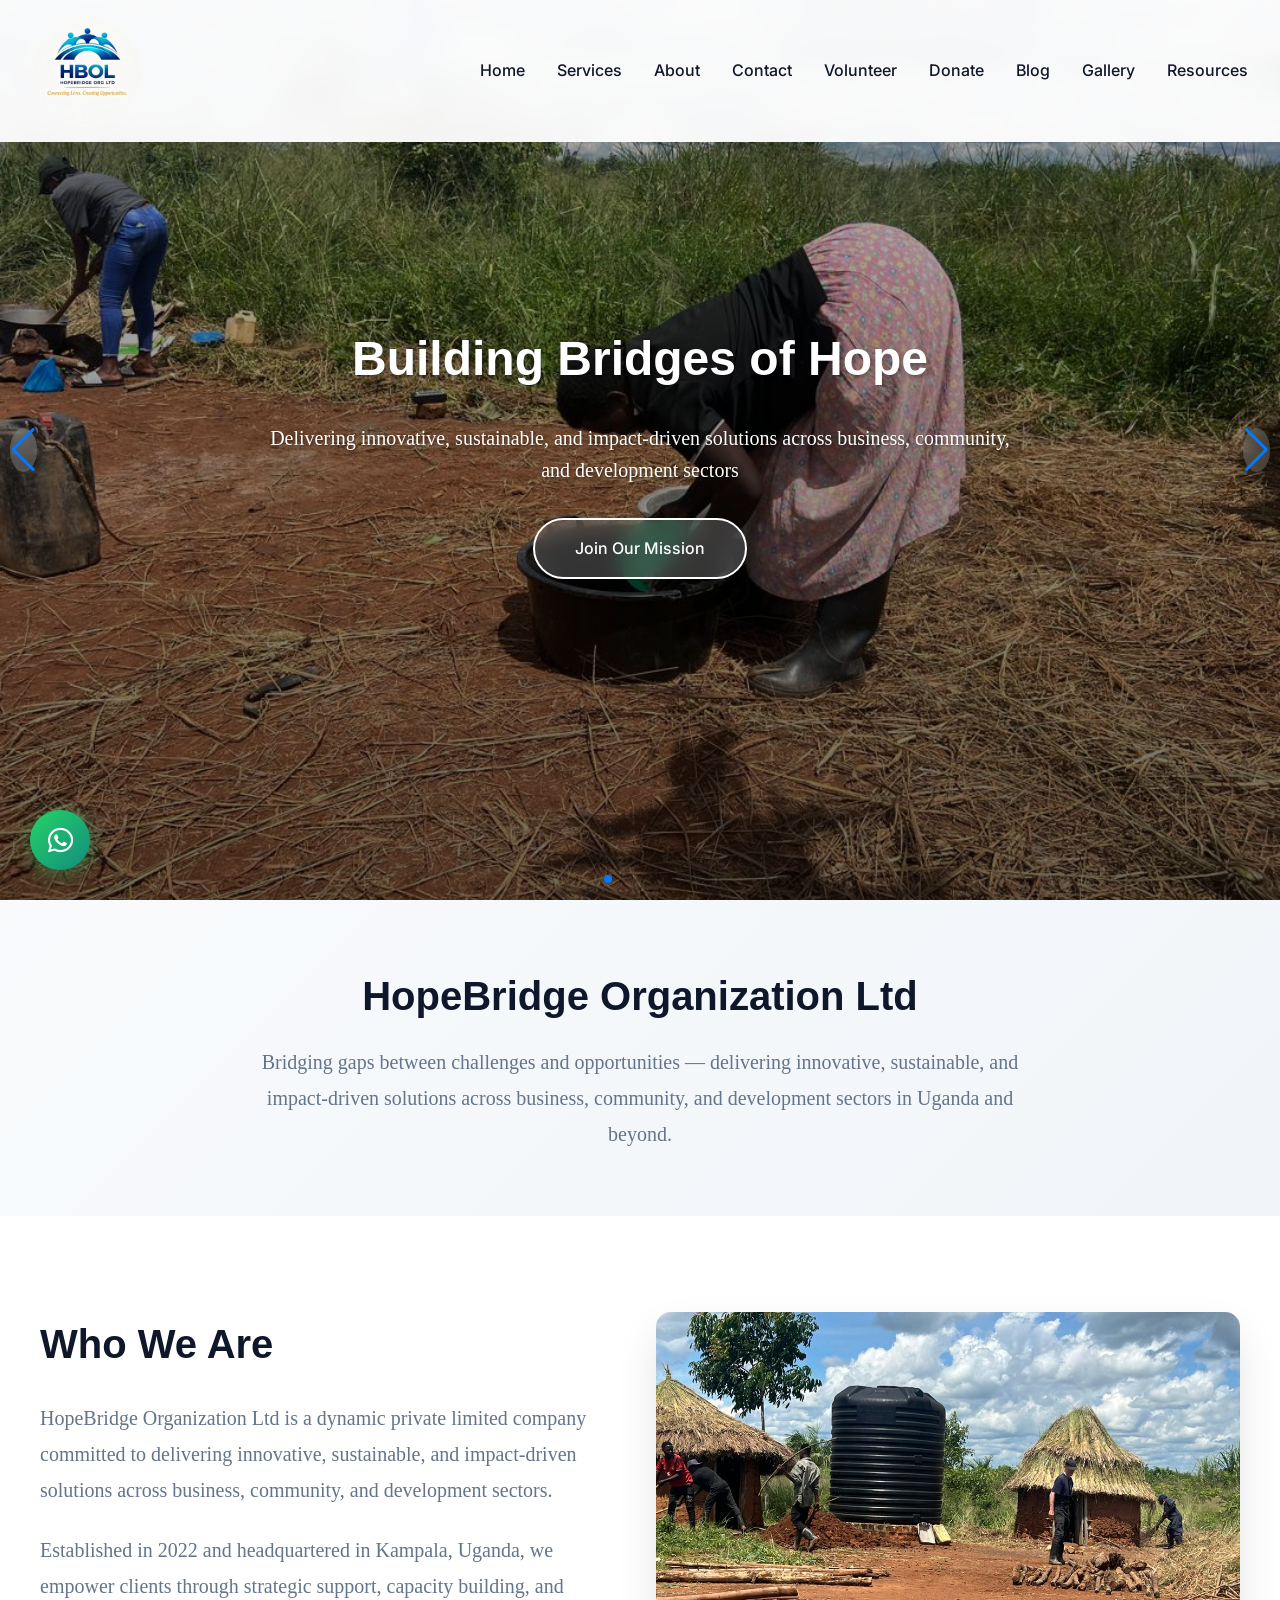
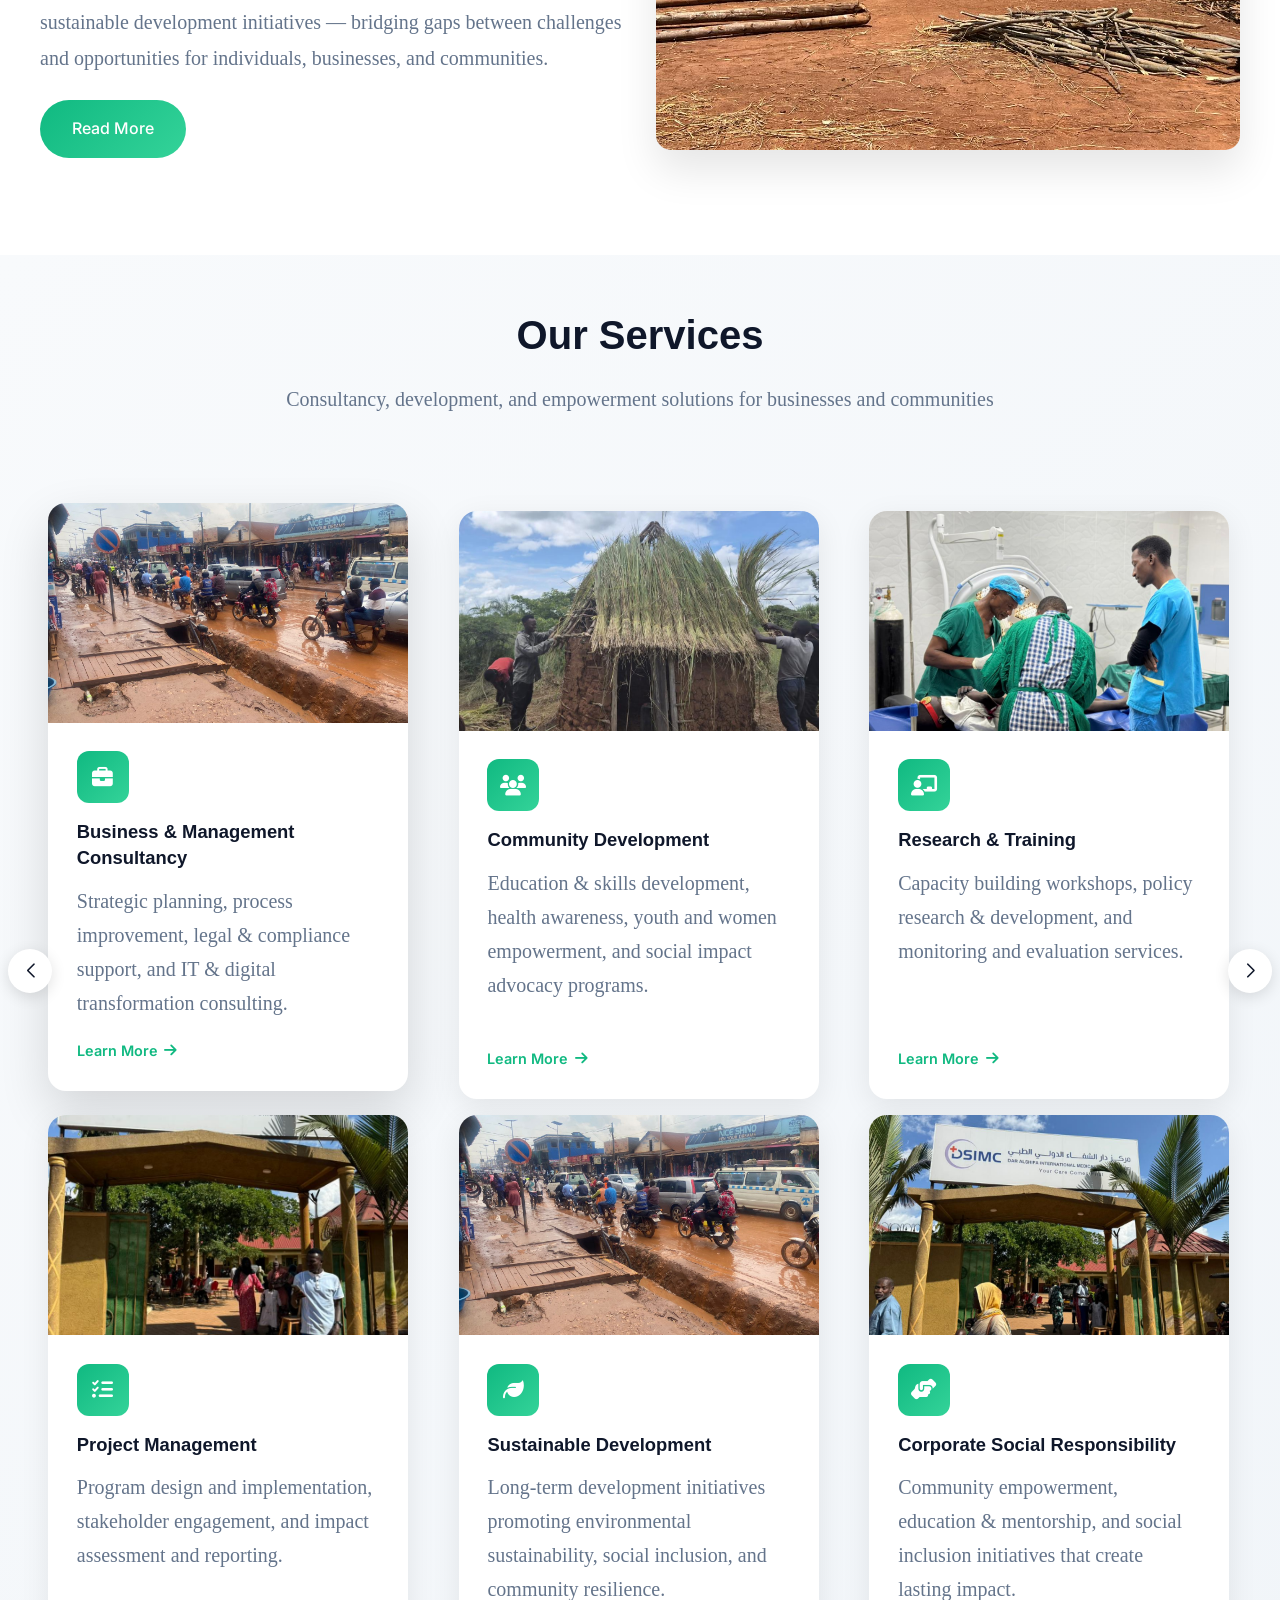
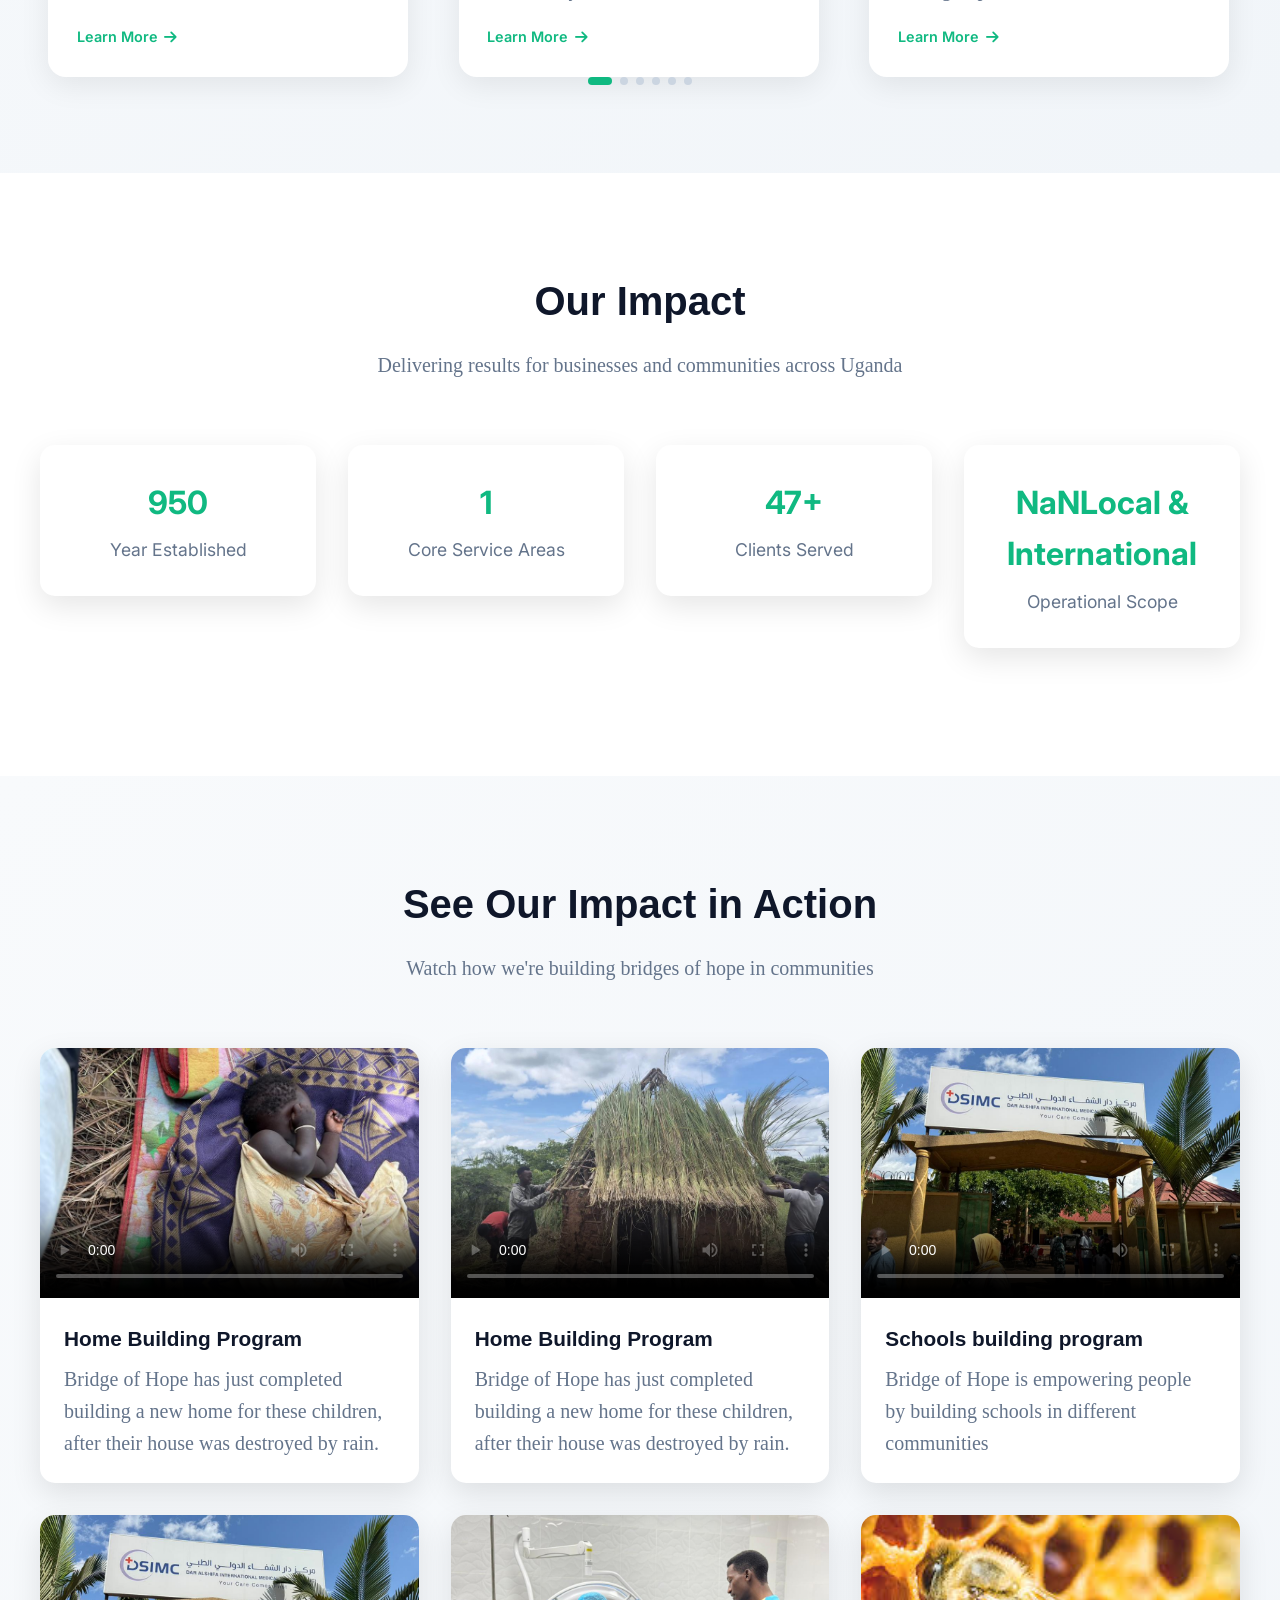
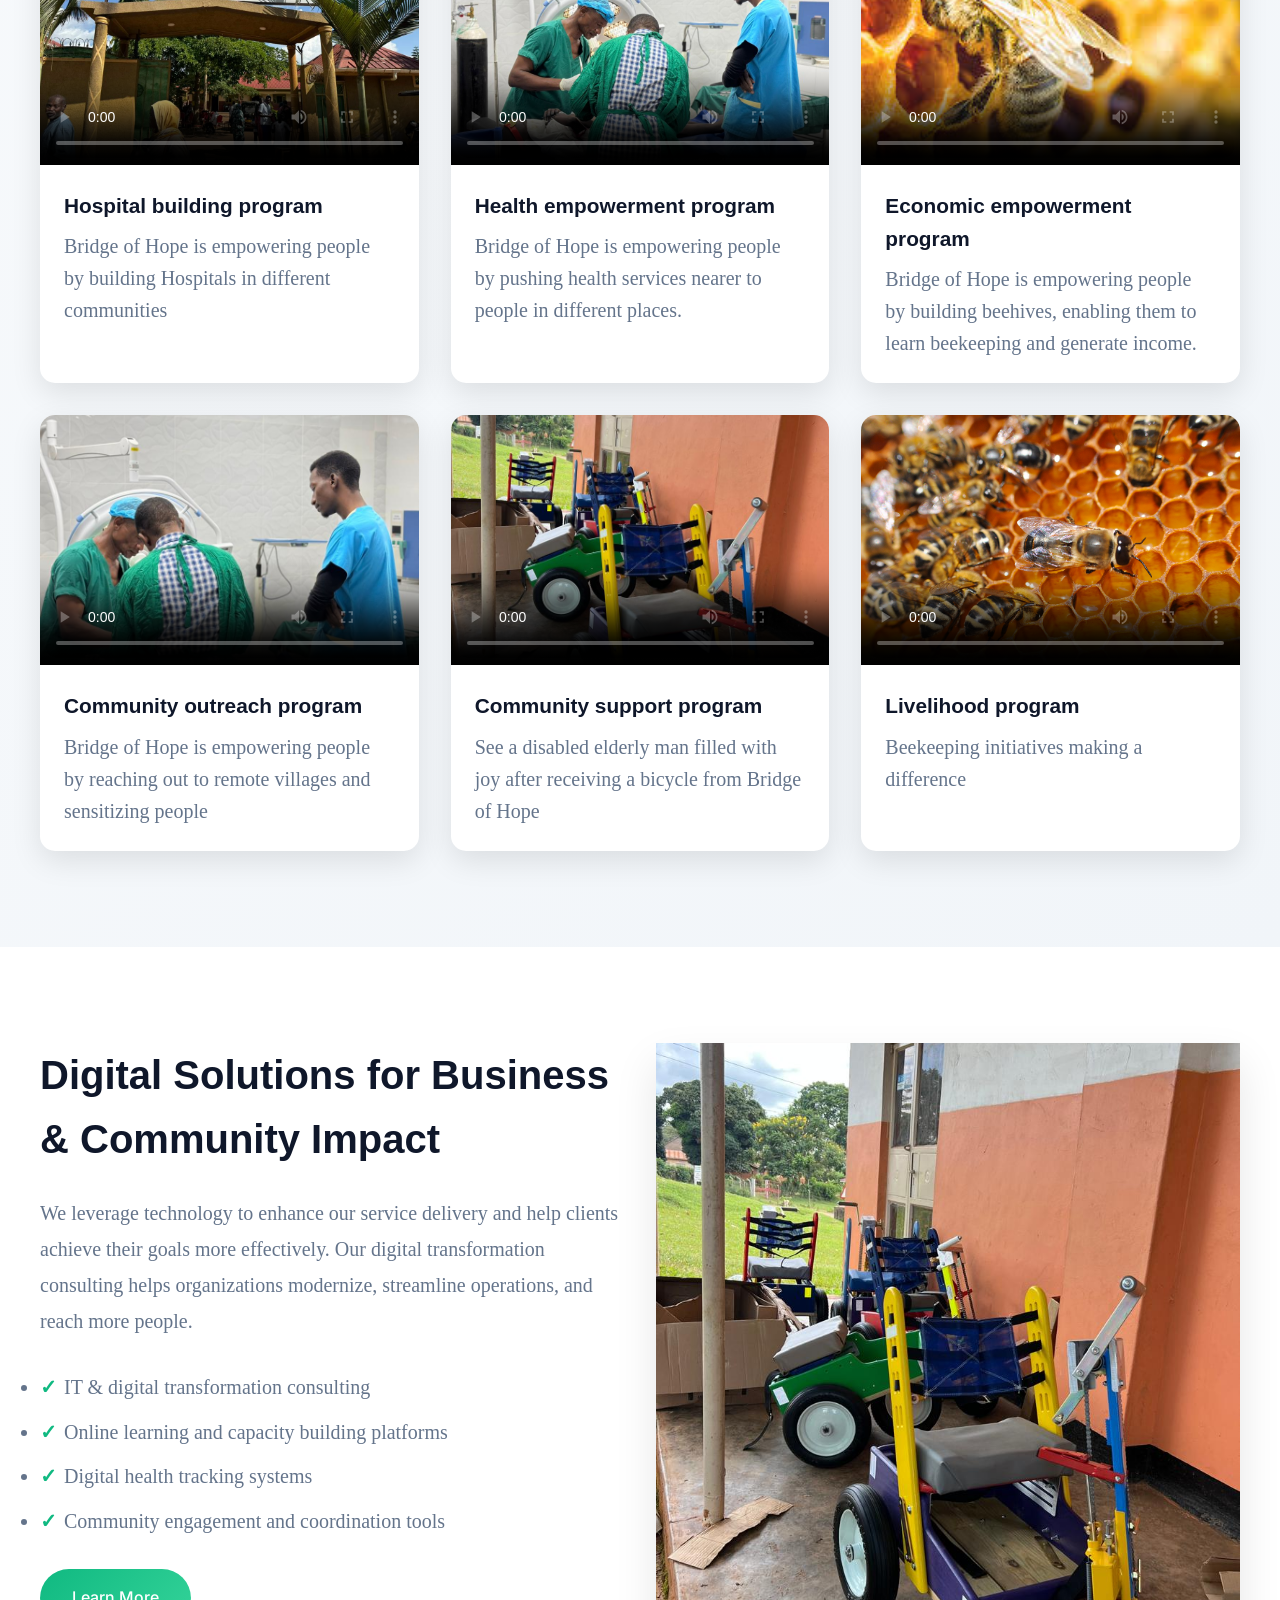
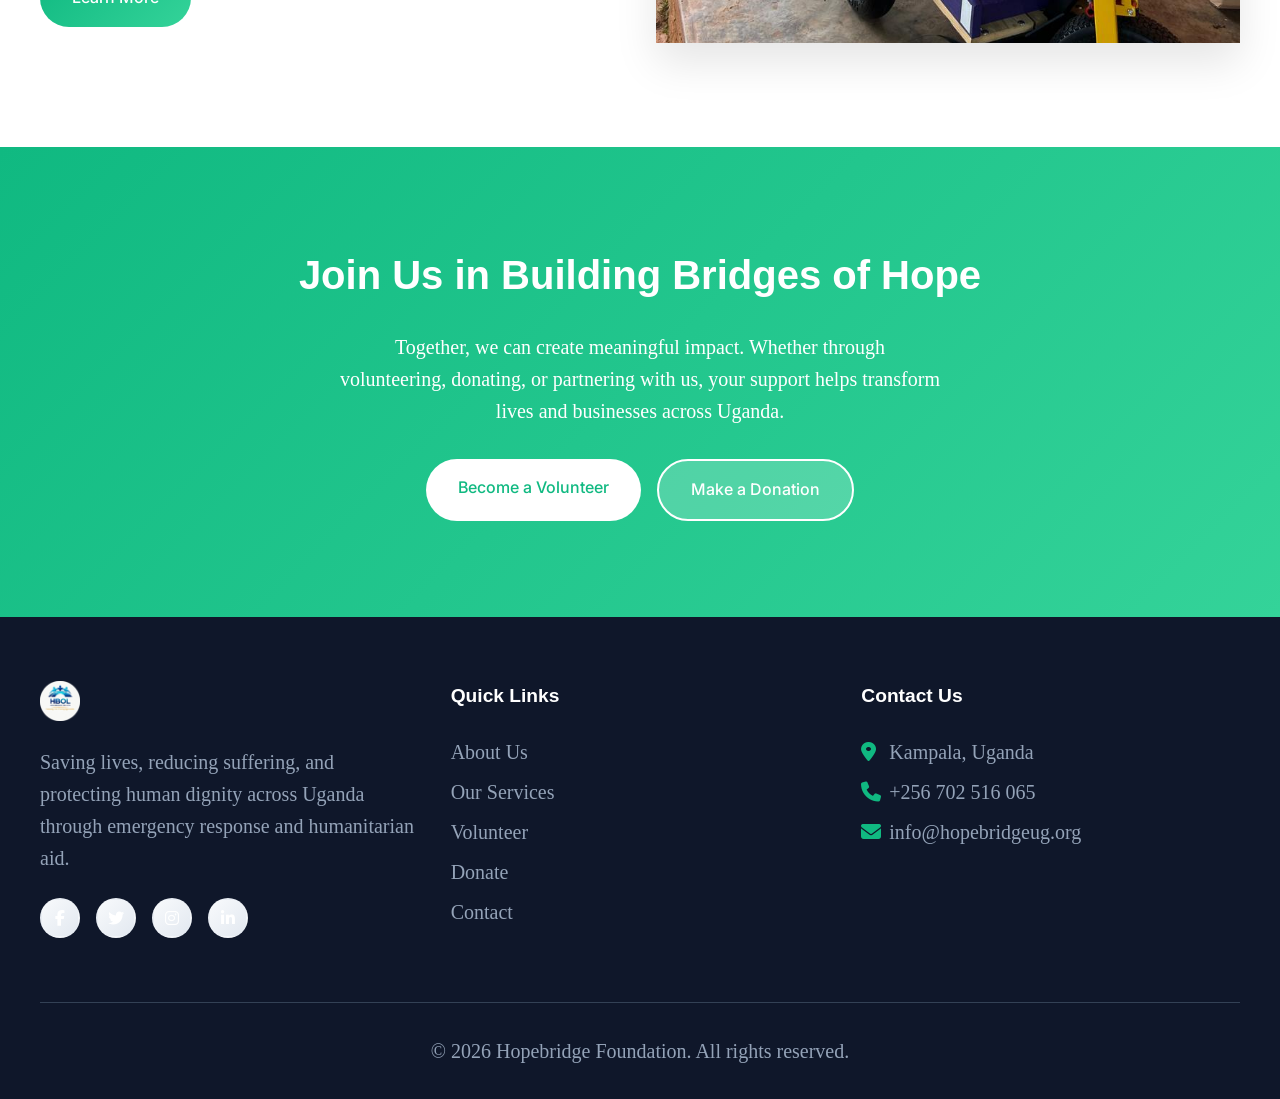
==== commit d742c95f: "**Mobile (images stacked)**: Swiper wasn't initializing, so .swiper-wrapper stayed as a normal displ" ====
--- a/index.html
+++ b/index.html
@@ -129,21 +129,15 @@
 
     <!-- Hero Slider -->
     <section id="home">
-      <div class="swiper swiper-container">
+      <div class="swiper" id="hero-swiper">
         <div class="swiper-wrapper">
           <!-- SLIDE 1 -->
           <div class="swiper-slide">
-            <img
-              src="img/WhatsApp Image 2026-04-29 at 12.34.17 PM.jpeg"
-              alt="Building Bridges of Hope"
-            />
+            <img src="img/WhatsApp Image 2026-04-29 at 12.34.17 PM.jpeg" alt="Building Bridges of Hope" />
             <div class="slide-overlay">
               <div class="slide-content">
                 <h1>Building Bridges of Hope</h1>
-                <p>
-                  Delivering innovative, sustainable, and impact-driven
-                  solutions across business, community, and development sectors
-                </p>
+                <p>Delivering innovative, sustainable, and impact-driven solutions across business, community, and development sectors</p>
                 <a href="#contact" class="btn-slider">Join Our Mission</a>
               </div>
             </div>
@@ -154,27 +148,18 @@
             <div class="slide-overlay">
               <div class="slide-content">
                 <h1>Business &amp; Management Consultancy</h1>
-                <p>
-                  Strategic planning, organizational development, and digital
-                  transformation for businesses across Uganda
-                </p>
+                <p>Strategic planning, organizational development, and digital transformation for businesses across Uganda</p>
                 <a href="services.html" class="btn-slider">Our Services</a>
               </div>
             </div>
           </div>
           <!-- SLIDE 3 -->
           <div class="swiper-slide">
-            <img
-              src="img/WhatsApp Image 2026-04-29 at 12.34.17 PM (2).jpeg"
-              alt="Community Development"
-            />
+            <img src="img/WhatsApp Image 2026-04-29 at 12.34.17 PM (2).jpeg" alt="Community Development" />
             <div class="slide-overlay">
               <div class="slide-content">
                 <h1>Community Development</h1>
-                <p>
-                  Education, skills development, youth and women empowerment,
-                  and social impact programs
-                </p>
+                <p>Education, skills development, youth and women empowerment, and social impact programs</p>
                 <a href="services.html" class="btn-slider">Learn More</a>
               </div>
             </div>
@@ -185,10 +170,7 @@
             <div class="slide-overlay">
               <div class="slide-content">
                 <h1>Research &amp; Training</h1>
-                <p>
-                  Capacity building workshops, policy research, and monitoring
-                  &amp; evaluation services
-                </p>
+                <p>Capacity building workshops, policy research, and monitoring &amp; evaluation services</p>
                 <a href="services.html" class="btn-slider">Get Started</a>
               </div>
             </div>
@@ -199,18 +181,13 @@
             <div class="slide-overlay">
               <div class="slide-content">
                 <h1>Sustainable Development</h1>
-                <p>
-                  Long-term development initiatives promoting growth,
-                  empowerment, and lasting positive change
-                </p>
+                <p>Long-term development initiatives promoting growth, empowerment, and lasting positive change</p>
                 <a href="about.html" class="btn-slider">About Us</a>
               </div>
             </div>
           </div>
         </div>
-        <!-- Add Pagination -->
         <div class="swiper-pagination"></div>
-        <!-- Add Navigation -->
         <div class="swiper-button-prev"></div>
         <div class="swiper-button-next"></div>
       </div>
@@ -778,5 +755,20 @@
       referrerpolicy="no-referrer"
     />
     <script src="main.js"></script>
+    <script>
+      document.addEventListener('DOMContentLoaded', function () {
+        new Swiper('#hero-swiper', {
+          loop: true,
+          speed: 800,
+          autoplay: { delay: 5000, disableOnInteraction: false },
+          grabCursor: true,
+          pagination: { el: '#hero-swiper .swiper-pagination', clickable: true },
+          navigation: {
+            nextEl: '#hero-swiper .swiper-button-next',
+            prevEl: '#hero-swiper .swiper-button-prev',
+          },
+        });
+      });
+    </script>
   </body>
 </html>
--- a/styles.css
+++ b/styles.css
@@ -440,17 +440,19 @@
 @media (max-width: 768px) {
   .nav-menu {
     position: fixed;
-    top: 70px;
+    top: 0;
     left: -100%;
     width: 100%;
-    height: calc(100vh - 70px);
+    height: 100vh;
     background: rgba(255, 255, 255, 0.98);
     backdrop-filter: blur(10px);
     flex-direction: column;
-    justify-content: flex-start;
+    justify-content: center;
+    align-items: center;
     padding: 2rem;
-    gap: 1rem;
+    gap: 1.5rem;
     transition: left 0.3s ease;
+    z-index: 1000;
   }
 
   .nav-menu.active {
@@ -459,6 +461,14 @@
 
   .hamburger {
     display: flex;
+    z-index: 1001;
+  }
+
+  .nav-menu .nav-link {
+    font-size: 1.2rem;
+    padding: 0.5rem 1rem;
+    width: 100%;
+    text-align: center;
   }
 
   .hamburger.active span:nth-child(1) {
@@ -476,36 +486,39 @@
 
 /* ===== Hero Section ===== */
 #home {
+  width: 100%;
+  height: 100vh;
+  min-height: 500px;
+  overflow: hidden;
   position: relative;
+}
+
+#home .swiper {
+  width: 100%;
   height: 100vh;
-  min-height: 700px;
-  overflow: hidden;
-  margin-top: 0;
-  padding-top: 0;
-}
-
-.swiper-container {
-  width: 100%;
-  height: 100%;
+  min-height: 500px;
+}
+
+#home .swiper-wrapper {
+  height: 100vh;
+  min-height: 500px;
 }
 
 #home .swiper-slide {
   position: relative;
   width: 100%;
-  height: 100%;
+  height: 100vh !important;
+  min-height: 500px;
   overflow: hidden;
 }
 
 #home .swiper-slide img {
+  position: absolute;
+  top: 0; left: 0;
   width: 100%;
   height: 100%;
   object-fit: cover;
-  transform: scale(1.08);
-  transition: transform 6s ease-out;
-}
-
-#home .swiper-slide-active img {
-  transform: scale(1);
+  object-position: center;
 }
 .member-image img {
   width: 50%;
@@ -537,11 +550,6 @@
   color: white;
   padding: 1rem;
   max-width: 800px;
-  opacity: 0;
-  transform: translateY(40px);
-  transition:
-    opacity 0.9s ease 0.4s,
-    transform 0.9s ease 0.4s;
 }
 
 #home .swiper-slide-active .slide-content {
@@ -1808,76 +1816,209 @@
   color: #64748b;
   line-height: 1.7;
 }
-.team-section {
-  padding: 5rem 0;
-  background: linear-gradient(135deg, #f8fafc, #f1f5f9);
-}
+/* Enhanced Team Section */
+.leadership {
+  padding: 6rem 0;
+  background: linear-gradient(135deg, #f8fafc, #ffffff);
+  position: relative;
+}
+
+.team-grid {
+  margin-top: 4rem;
+}
+
 .team-member {
   background: white;
-  border-radius: 15px;
+  border-radius: 20px;
   overflow: hidden;
-  box-shadow: 0 8px 25px rgba(0, 0, 0, 0.08);
+  box-shadow: 0 10px 40px rgba(0, 0, 0, 0.1);
+  transition: all 0.4s cubic-bezier(0.4, 0, 0.2, 1);
+  position: relative;
+  margin-bottom: 2rem;
   text-align: center;
-  margin-bottom: 2rem;
-  transition: all 0.3s ease;
-}
+}
+
+.team-member::before {
+  content: "";
+  position: absolute;
+  top: 0;
+  left: 0;
+  right: 0;
+  height: 4px;
+  background: linear-gradient(135deg, #2563eb, #10b981, #f59e0b, #ef4444);
+  background-size: 300% 100%;
+  animation: gradient 4s ease infinite;
+}
+
 .team-member:hover {
-  transform: translateY(-5px);
-  box-shadow: 0 18px 40px rgba(0, 0, 0, 0.13);
-}
-.member-image {
+  transform: translateY(-15px) scale(1.02);
+  box-shadow: 0 25px 60px rgba(0, 0, 0, 0.15);
+}
+
+.member-photo {
+  position: relative;
+  overflow: hidden;
+  width: 180px;
+  height: 180px;
+  margin: 2rem auto 0;
+  border-radius: 50%;
+  background: linear-gradient(135deg, #f1f5f9, #e2e8f0);
+  border: 4px solid white;
+  box-shadow: 0 4px 20px rgba(0, 0, 0, 0.1);
+}
+
+.member-photo img {
   width: 100%;
-  height: 250px;
-  overflow: hidden;
-}
-.member-image img {
-  width: 100% !important;
-  height: 100% !important;
-  object-fit: cover !important;
-  border-radius: 0 !important;
-  border: none !important;
-  transition: transform 0.4s ease;
-}
-.team-member:hover .member-image img {
+  height: 100%;
+  object-fit: cover;
+  transition: transform 0.5s ease;
+}
+
+.team-member:hover .member-photo img {
   transform: scale(1.05);
 }
+
 .member-info {
-  padding: 1.5rem;
-}
+  padding: 2rem 1.5rem;
+  position: relative;
+  z-index: 2;
+}
+
 .member-info h3 {
+  font-size: 1.5rem;
+  font-weight: 700;
+  color: #1e293b;
+  margin-bottom: 0.5rem;
+  background: linear-gradient(135deg, #2563eb, #10b981);
+  -webkit-background-clip: text;
+  -webkit-text-fill-color: transparent;
+  background-clip: text;
+}
+
+.member-role {
   font-size: 1.2rem;
-  font-weight: 700;
-  color: #0f172a;
   font-weight: 600;
-  font-family: "Inter", sans-serif;
-  margin-bottom: 0.8rem;
-}
-.bio {
+  color: #2563eb;
+  margin-bottom: 1rem;
+  text-transform: uppercase;
+  letter-spacing: 0.5px;
+  display: inline-block;
+  padding: 0.25rem 1rem;
+  background: rgba(37, 99, 235, 0.1);
+  border-radius: 20px;
+}
+
+.member-bio {
+  font-size: 0.875rem;
   color: #64748b;
   line-height: 1.6;
-  margin-bottom: 1rem;
-}
+  margin-bottom: 0;
+  min-height: 80px;
+}
+
 .member-social {
   display: flex;
-  gap: 0.5rem;
   justify-content: center;
-}
-.member-social a {
-  width: 35px;
-  height: 35px;
-  background: #f1f5f9;
+  gap: 1rem;
+  padding-top: 1rem;
+  border-top: 1px solid #e2e8f0;
+}
+
+.social-link {
+  width: 40px;
+  height: 40px;
   border-radius: 50%;
+  background: linear-gradient(135deg, #f8fafc, #e2e8f0);
   display: flex;
   align-items: center;
   justify-content: center;
-  color: #64748b;
   text-decoration: none;
   transition: all 0.3s ease;
-  font-size: 0.85rem;
-}
-.member-social a:hover {
-  background: #10b981;
-  color: white;
+  border: 2px solid transparent;
+}
+
+.social-link:hover {
+  background: linear-gradient(135deg, #2563eb, #10b981);
+  transform: translateY(-3px);
+  box-shadow: 0 8px 20px rgba(37, 99, 235, 0.3);
+  border-color: #2563eb;
+}
+
+.social-link span {
+  font-size: 1.2rem;
+  transition: transform 0.3s ease;
+}
+
+.social-link:hover span {
+  transform: scale(1.2);
+}
+
+/* Team Section Responsive */
+@media (max-width: 768px) {
+  .team-member {
+    margin-bottom: 2rem;
+  }
+
+  .member-photo {
+    width: 160px;
+    height: 160px;
+    margin-top: 1.5rem;
+  }
+
+  .member-info {
+    padding: 1.5rem 1rem;
+  }
+
+  .member-info h3 {
+    font-size: 1.25rem;
+  }
+
+  .member-bio {
+    font-size: 0.8rem;
+    min-height: 60px;
+  }
+
+  .team-grid {
+    grid-template-columns: repeat(auto-fit, minmax(280px, 1fr));
+    gap: 1.5rem;
+  }
+}
+
+@media (max-width: 576px) {
+  .leadership {
+    padding: 4rem 0;
+  }
+
+  .team-grid {
+    margin-top: 2rem;
+    grid-template-columns: 1fr;
+    gap: 1rem;
+  }
+
+  .member-photo {
+    width: 140px;
+    height: 140px;
+    margin-top: 1.25rem;
+  }
+
+  .member-info {
+    padding: 1rem 0.75rem;
+  }
+
+  .member-info h3 {
+    font-size: 1.2rem;
+  }
+
+  .member-role {
+    font-size: 0.875rem;
+    padding: 0.2rem 0.8rem;
+  }
+
+  .member-bio {
+    font-size: 1.2rem;
+    min-height: 50px;
+    line-height: 1.4;
+  }
 }
 .achievements-section {
   padding: 5rem 0;
@@ -3115,7 +3256,8 @@
   box-shadow: 0 18px 40px rgba(0, 0, 0, 0.13);
 }
 .story-image {
-  height: 200px;
+  height: 500px;
+  width: auto;
   overflow: hidden;
 }
 .story-image img {
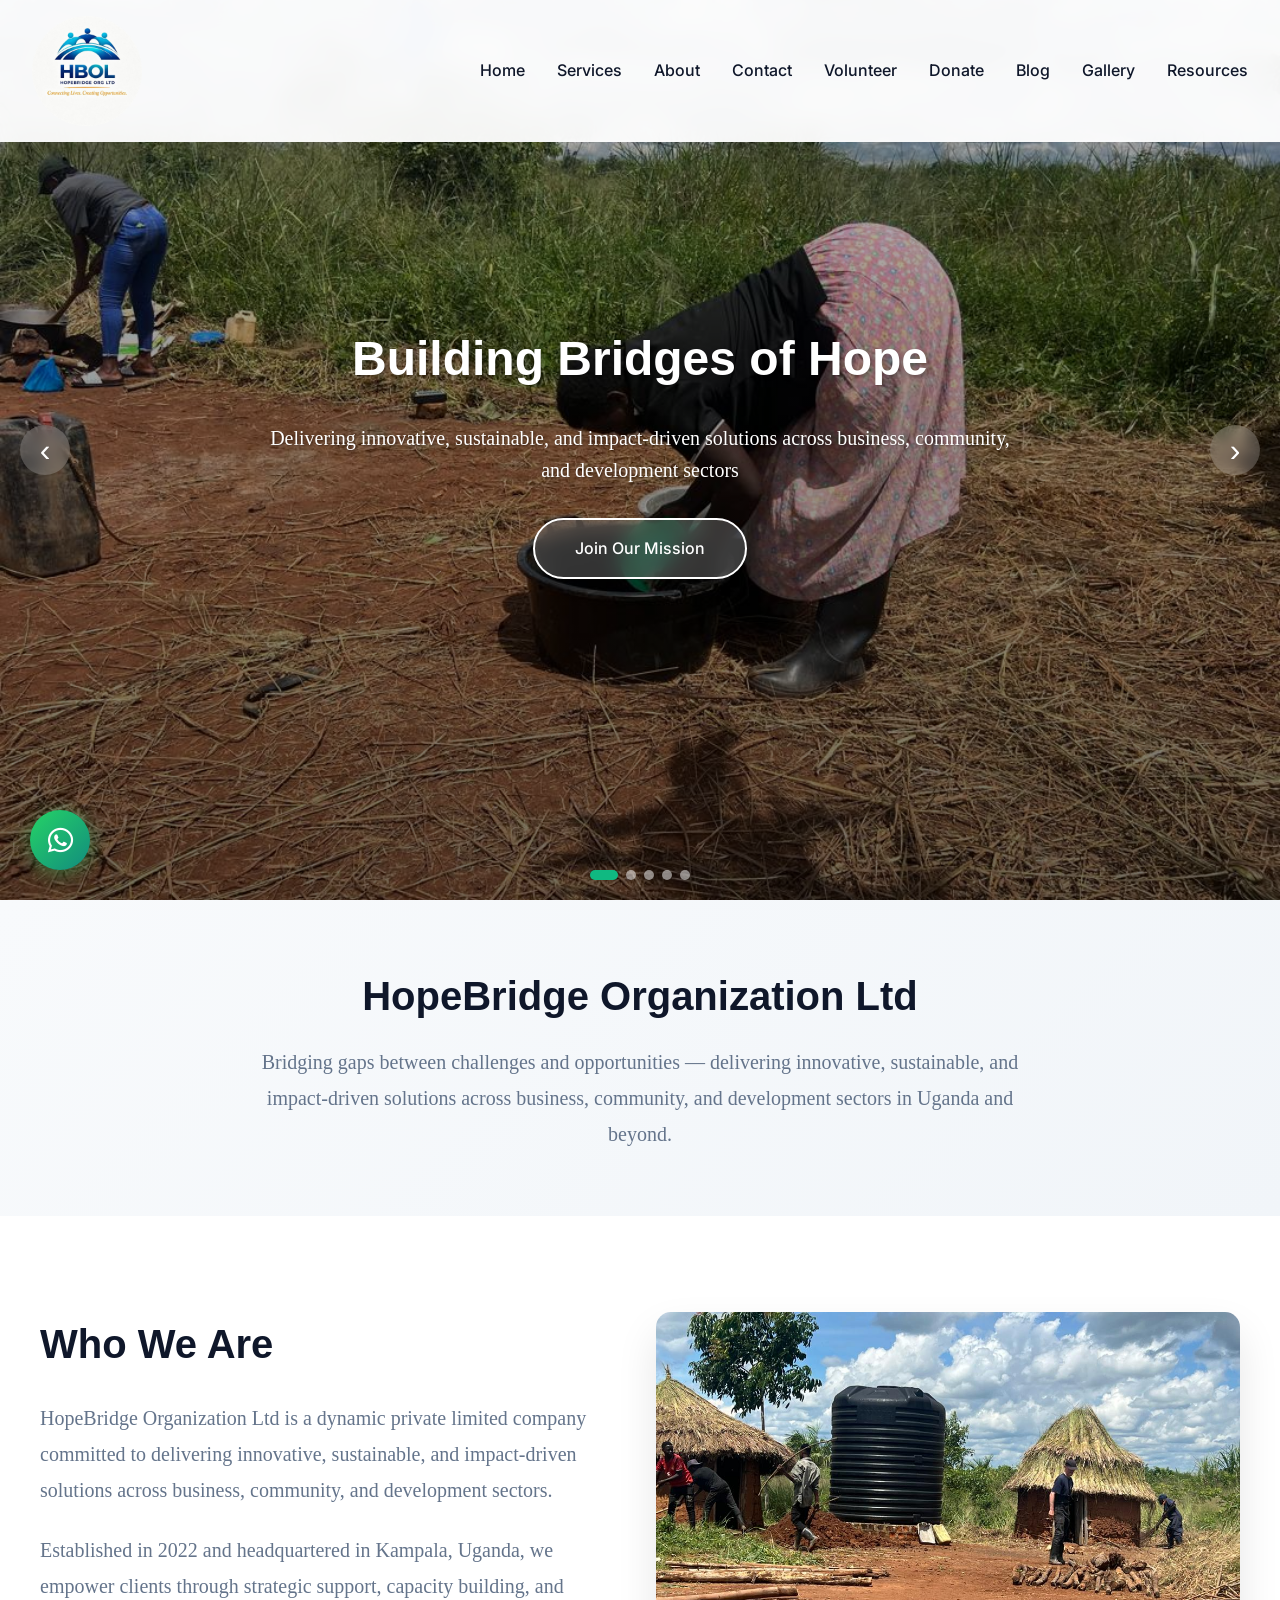
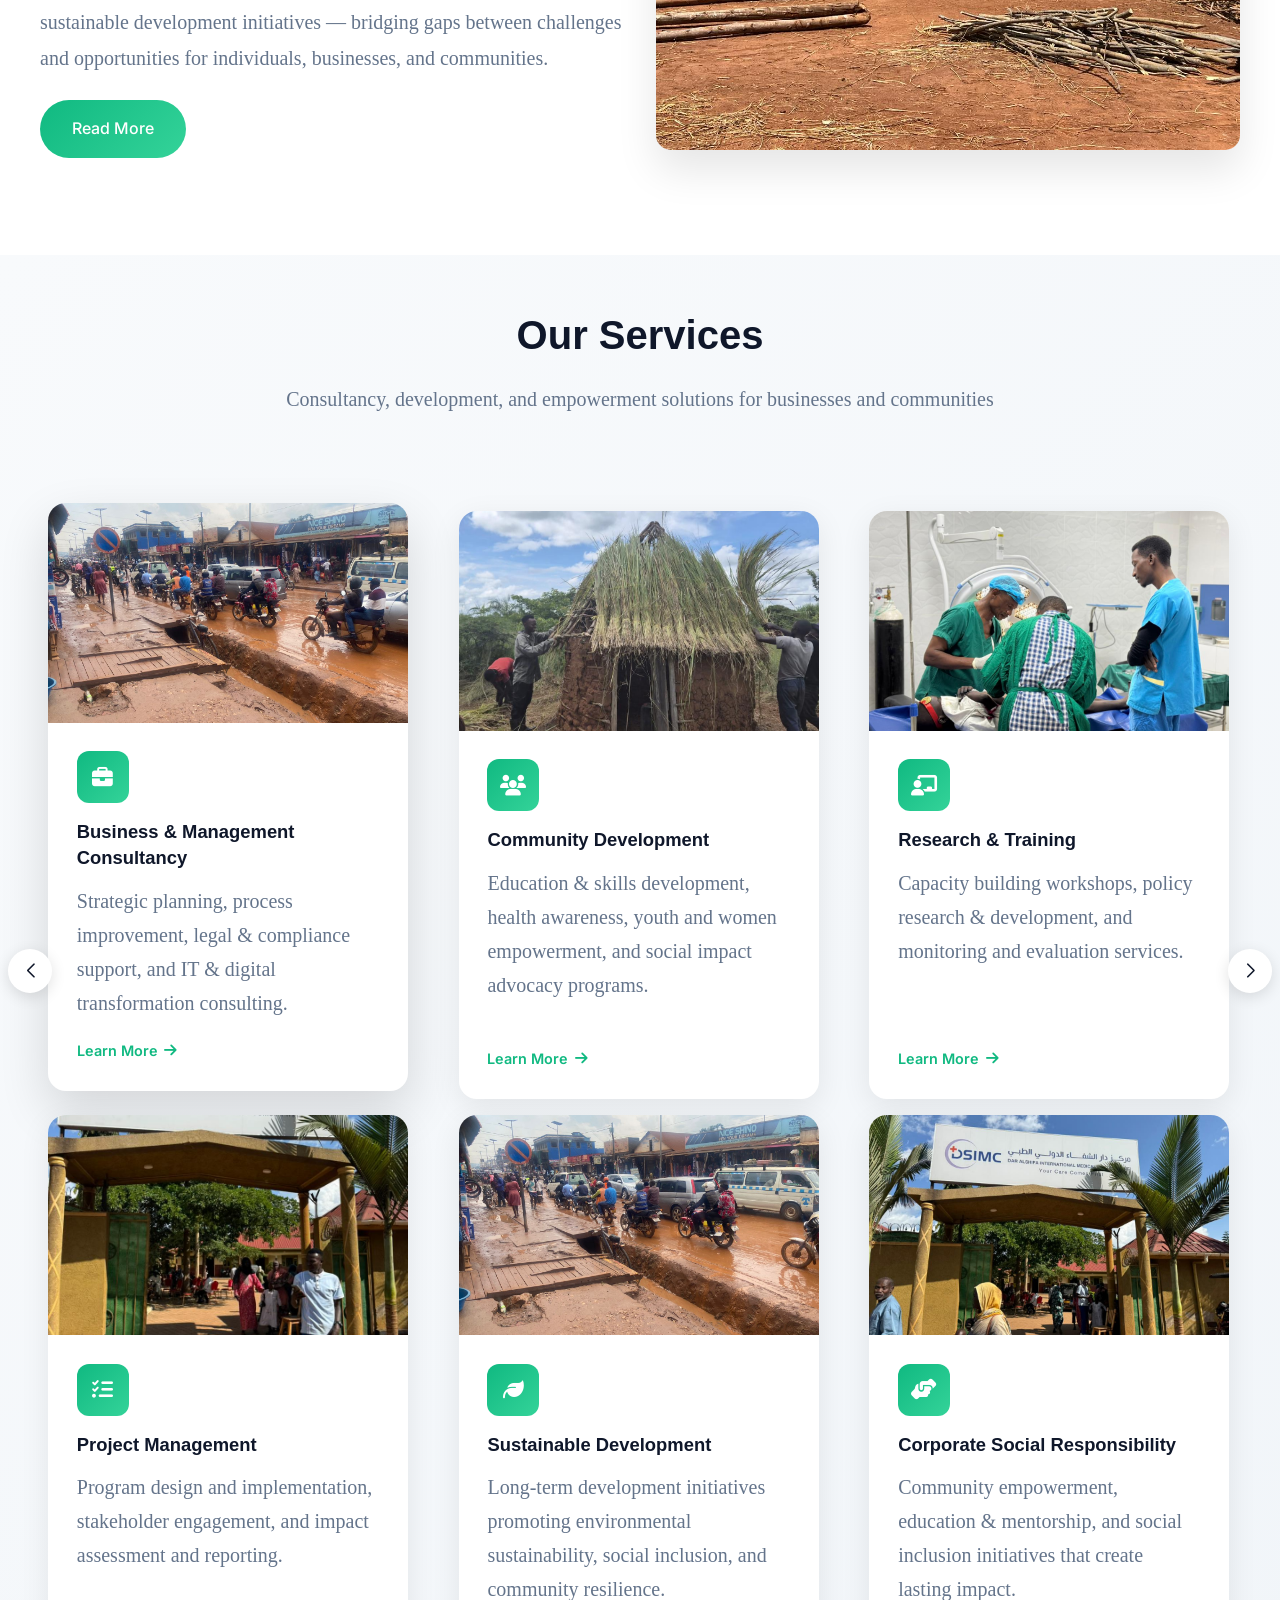
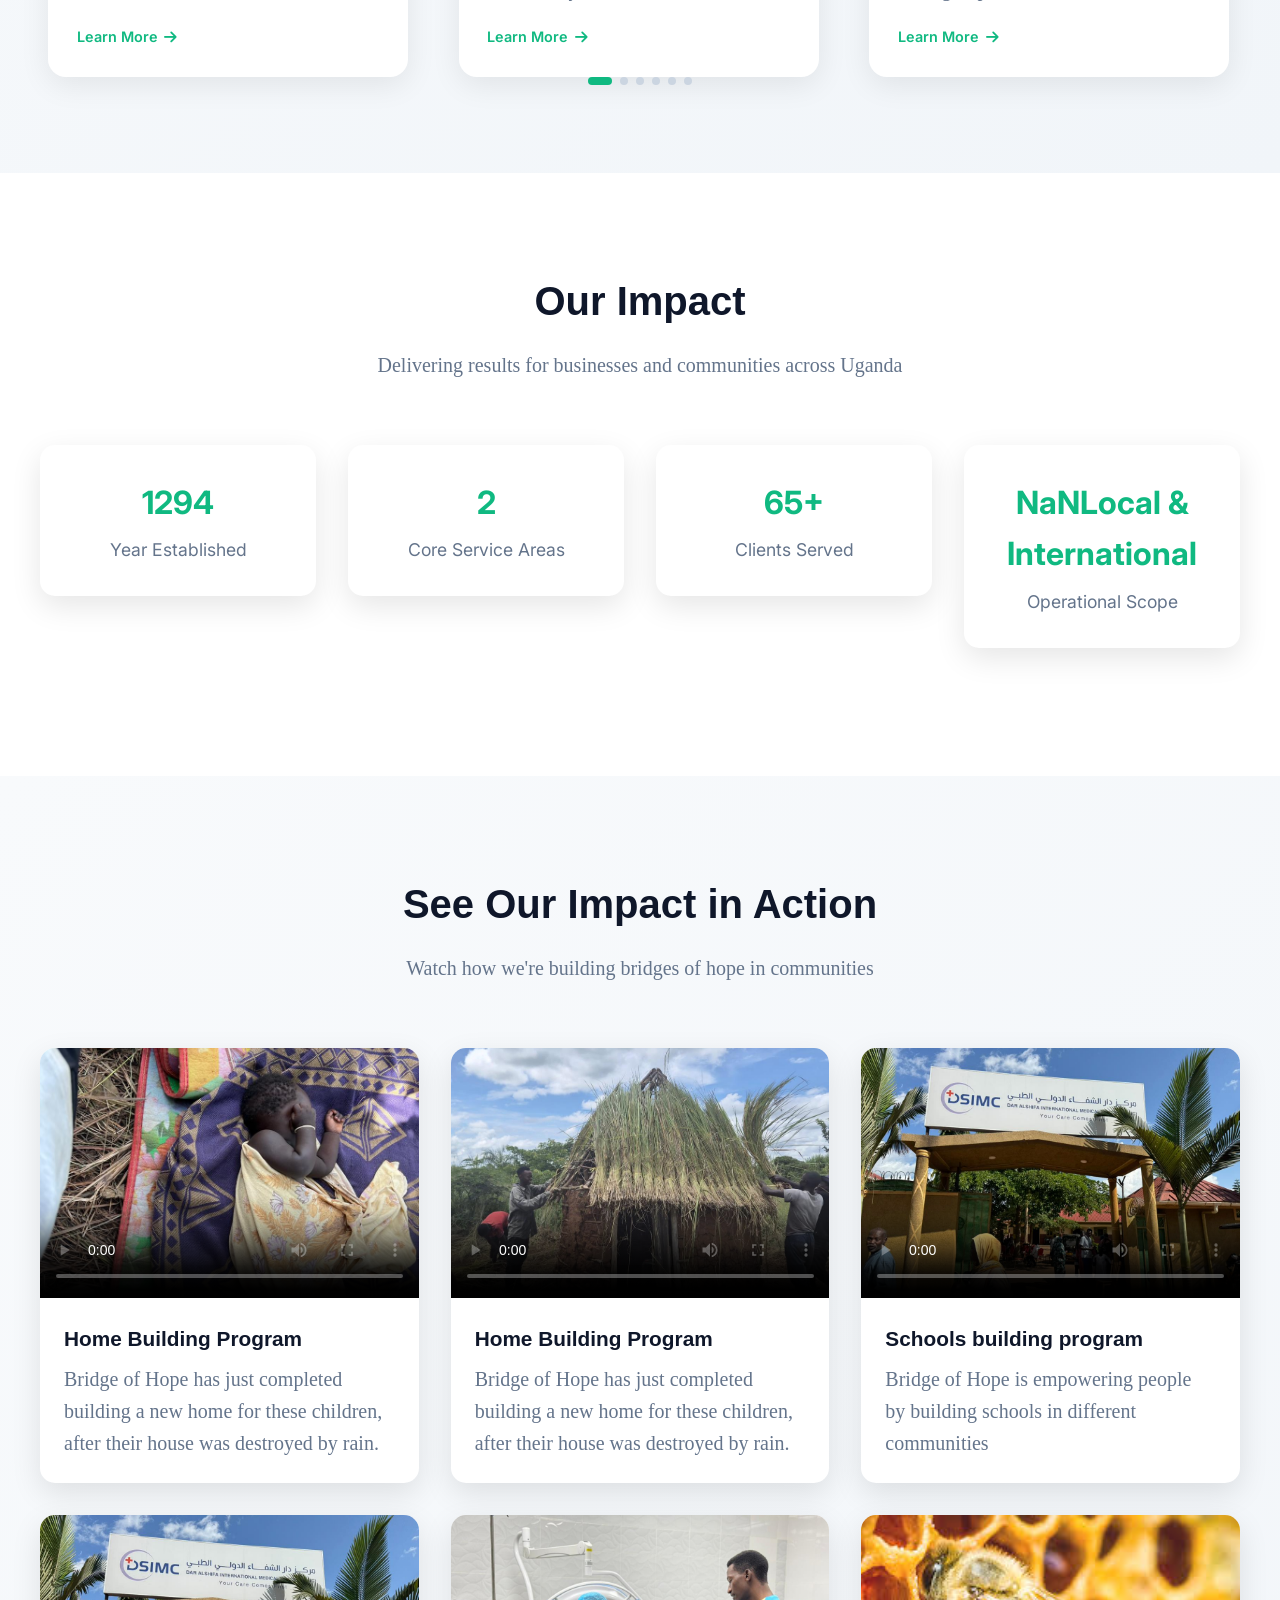
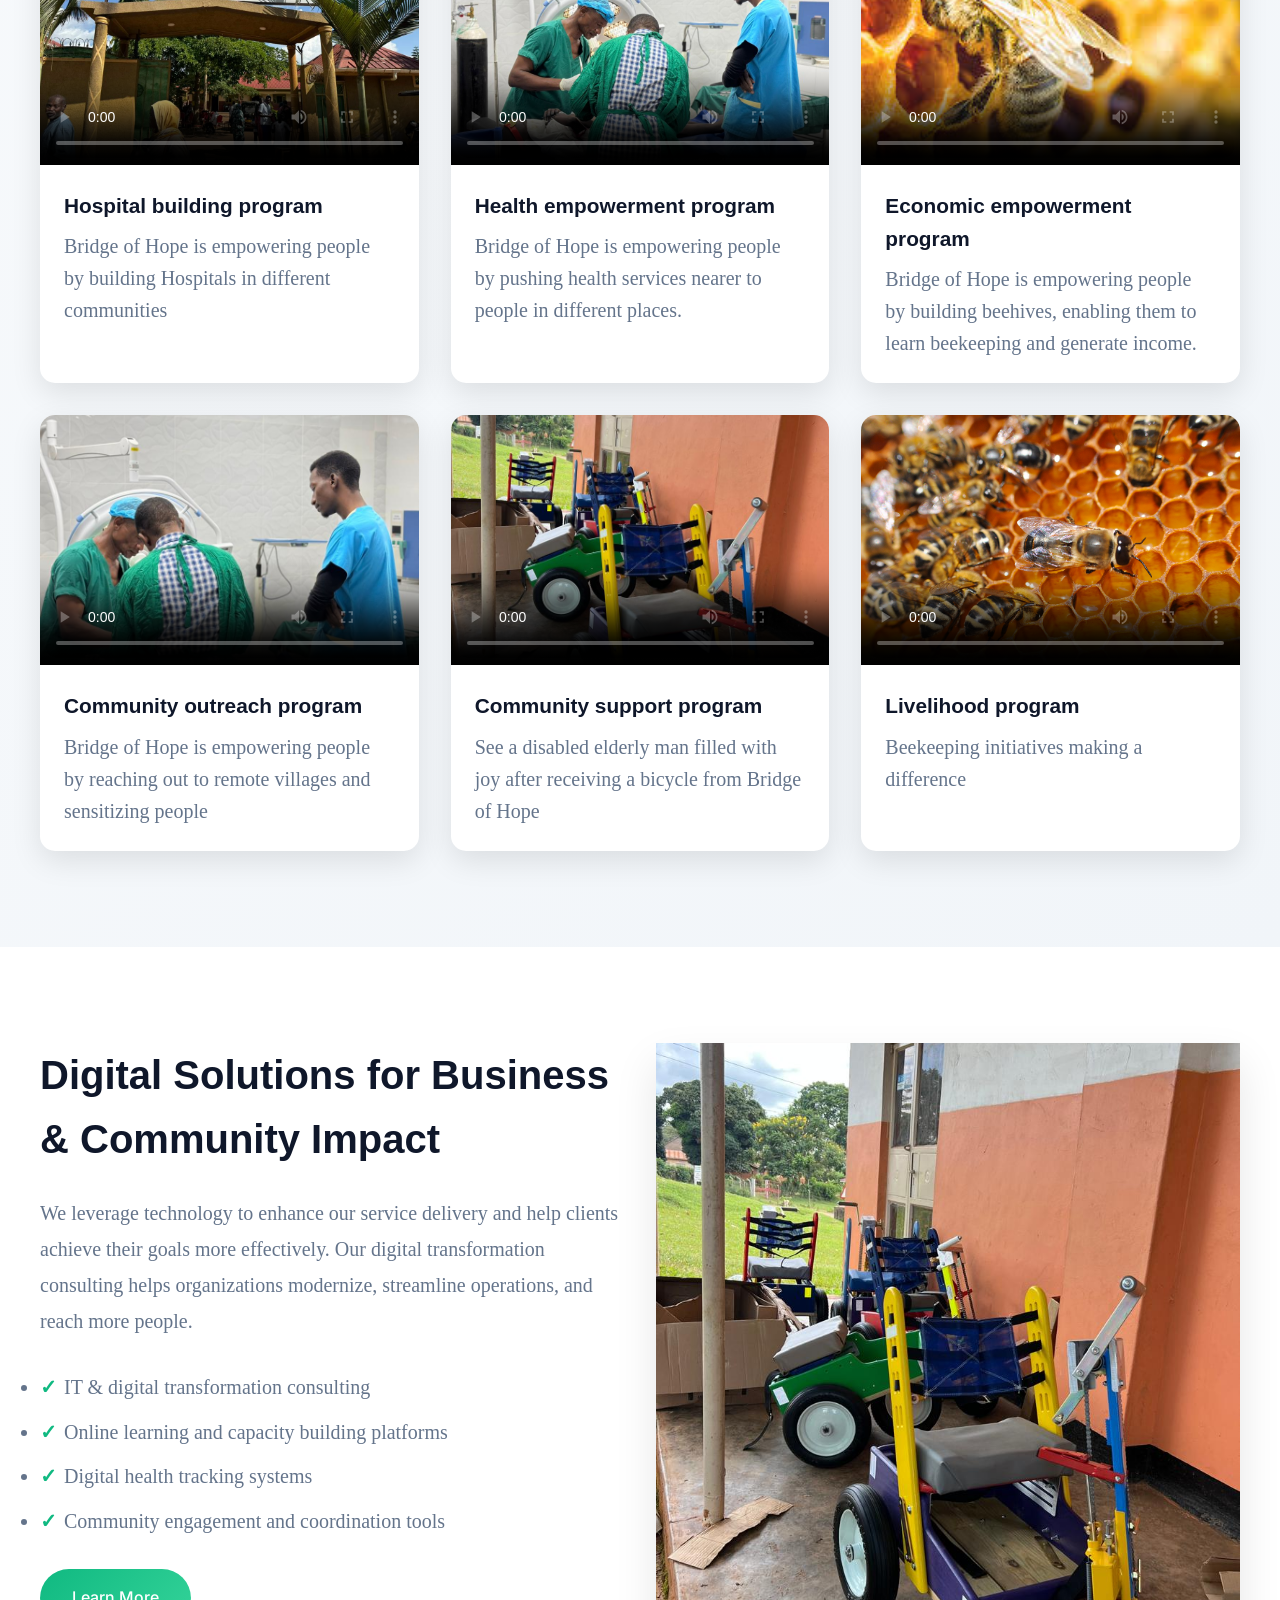
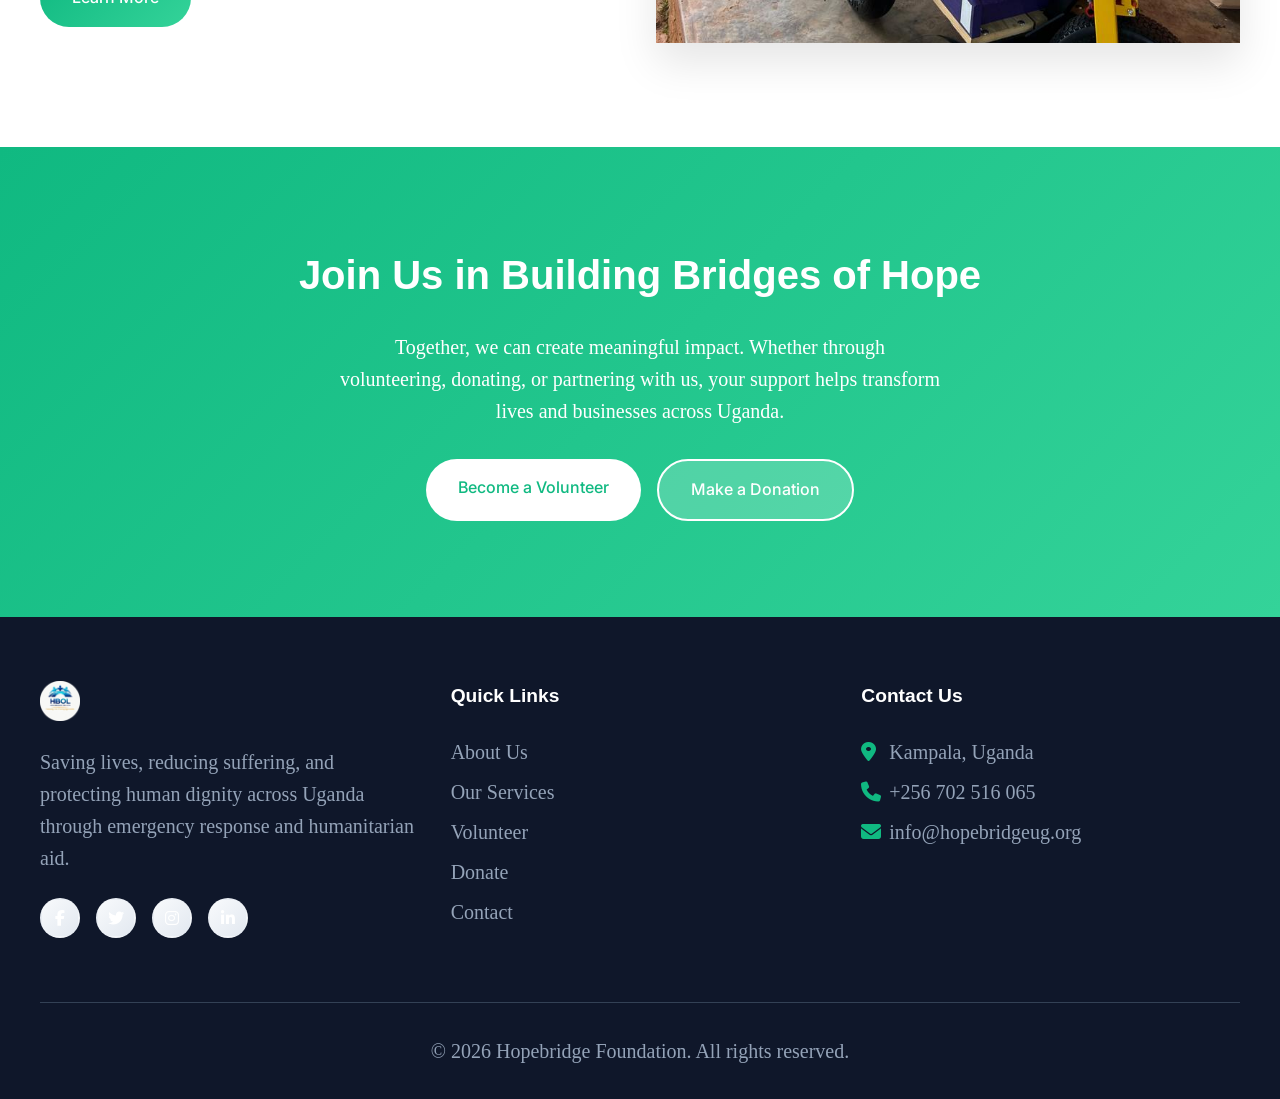
==== commit 9cbebc25: "What I did: - Ditched the Swiper dependency for the hero entirely — replaced it with a pure vanilla " ====
--- a/index.html
+++ b/index.html
@@ -129,10 +129,10 @@
 
     <!-- Hero Slider -->
     <section id="home">
-      <div class="swiper" id="hero-swiper">
-        <div class="swiper-wrapper">
+      <div id="hero-slider">
+        <div class="hero-track">
           <!-- SLIDE 1 -->
-          <div class="swiper-slide">
+          <div class="hero-slide">
             <img src="img/WhatsApp Image 2026-04-29 at 12.34.17 PM.jpeg" alt="Building Bridges of Hope" />
             <div class="slide-overlay">
               <div class="slide-content">
@@ -143,7 +143,7 @@
             </div>
           </div>
           <!-- SLIDE 2 -->
-          <div class="swiper-slide">
+          <div class="hero-slide">
             <img src="img/sli2.jpeg" alt="Business Consultancy" />
             <div class="slide-overlay">
               <div class="slide-content">
@@ -154,7 +154,7 @@
             </div>
           </div>
           <!-- SLIDE 3 -->
-          <div class="swiper-slide">
+          <div class="hero-slide">
             <img src="img/WhatsApp Image 2026-04-29 at 12.34.17 PM (2).jpeg" alt="Community Development" />
             <div class="slide-overlay">
               <div class="slide-content">
@@ -165,7 +165,7 @@
             </div>
           </div>
           <!-- SLIDE 4 -->
-          <div class="swiper-slide">
+          <div class="hero-slide">
             <img src="img/sli4.jpeg" alt="Research and Training" />
             <div class="slide-overlay">
               <div class="slide-content">
@@ -176,7 +176,7 @@
             </div>
           </div>
           <!-- SLIDE 5 -->
-          <div class="swiper-slide">
+          <div class="hero-slide">
             <img src="img/sli5.jpeg" alt="Sustainable Development" />
             <div class="slide-overlay">
               <div class="slide-content">
@@ -187,9 +187,9 @@
             </div>
           </div>
         </div>
-        <div class="swiper-pagination"></div>
-        <div class="swiper-button-prev"></div>
-        <div class="swiper-button-next"></div>
+        <button class="hero-prev" aria-label="Previous slide">&#8249;</button>
+        <button class="hero-next" aria-label="Next slide">&#8250;</button>
+        <div class="hero-dots"></div>
       </div>
     </section>
 
@@ -756,19 +756,52 @@
     />
     <script src="main.js"></script>
     <script>
-      document.addEventListener('DOMContentLoaded', function () {
-        new Swiper('#hero-swiper', {
-          loop: true,
-          speed: 800,
-          autoplay: { delay: 5000, disableOnInteraction: false },
-          grabCursor: true,
-          pagination: { el: '#hero-swiper .swiper-pagination', clickable: true },
-          navigation: {
-            nextEl: '#hero-swiper .swiper-button-next',
-            prevEl: '#hero-swiper .swiper-button-prev',
-          },
+      (function () {
+        var slider = document.getElementById('hero-slider');
+        if (!slider) return;
+        var slides = slider.querySelectorAll('.hero-slide');
+        var track = slider.querySelector('.hero-track');
+        var dotsWrap = slider.querySelector('.hero-dots');
+        var total = slides.length;
+        var current = 0;
+        var timer;
+
+        // Build dots
+        slides.forEach(function (_, i) {
+          var d = document.createElement('button');
+          d.className = 'hero-dot' + (i === 0 ? ' active' : '');
+          d.setAttribute('aria-label', 'Go to slide ' + (i + 1));
+          d.addEventListener('click', function () { goTo(i); });
+          dotsWrap.appendChild(d);
         });
-      });
+
+        function goTo(n) {
+          current = (n + total) % total;
+          track.style.transform = 'translateX(-' + (current * 100) + '%)';
+          slider.querySelectorAll('.hero-dot').forEach(function (d, i) {
+            d.classList.toggle('active', i === current);
+          });
+          resetTimer();
+        }
+
+        function resetTimer() {
+          clearInterval(timer);
+          timer = setInterval(function () { goTo(current + 1); }, 5000);
+        }
+
+        slider.querySelector('.hero-prev').addEventListener('click', function () { goTo(current - 1); });
+        slider.querySelector('.hero-next').addEventListener('click', function () { goTo(current + 1); });
+
+        // Touch/swipe support
+        var startX = 0;
+        track.addEventListener('touchstart', function (e) { startX = e.touches[0].clientX; }, { passive: true });
+        track.addEventListener('touchend', function (e) {
+          var diff = startX - e.changedTouches[0].clientX;
+          if (Math.abs(diff) > 50) goTo(diff > 0 ? current + 1 : current - 1);
+        });
+
+        resetTimer();
+      })();
     </script>
   </body>
 </html>
--- a/styles.css
+++ b/styles.css
@@ -493,26 +493,27 @@
   position: relative;
 }
 
-#home .swiper {
-  width: 100%;
-  height: 100vh;
-  min-height: 500px;
-}
-
-#home .swiper-wrapper {
-  height: 100vh;
-  min-height: 500px;
-}
-
-#home .swiper-slide {
+#hero-slider {
   position: relative;
   width: 100%;
-  height: 100vh !important;
-  min-height: 500px;
+  height: 100%;
   overflow: hidden;
 }
 
-#home .swiper-slide img {
+.hero-track {
+  display: flex;
+  height: 100%;
+  transition: transform 0.8s ease;
+}
+
+.hero-slide {
+  position: relative;
+  min-width: 100%;
+  height: 100%;
+  overflow: hidden;
+}
+
+.hero-slide img {
   position: absolute;
   top: 0; left: 0;
   width: 100%;
@@ -552,11 +553,6 @@
   max-width: 800px;
 }
 
-#home .swiper-slide-active .slide-content {
-  opacity: 1;
-  transform: translateY(0);
-}
-
 .slide-content h1 {
   font-size: 3rem;
   font-weight: 700;
@@ -593,38 +589,59 @@
   box-shadow: 0 10px 30px rgba(0, 0, 0, 0.2);
 }
 
-/* Swiper Navigation */
-.swiper-button-prev,
-.swiper-button-next {
-  color: white;
+/* Slider Navigation */
+.hero-prev,
+.hero-next {
+  position: absolute;
+  top: 50%;
+  transform: translateY(-50%);
+  z-index: 10;
   background: rgba(255, 255, 255, 0.2);
+  border: none;
+  color: white;
   width: 50px;
   height: 50px;
   border-radius: 50%;
+  font-size: 2rem;
+  line-height: 1;
+  cursor: pointer;
   backdrop-filter: blur(6px);
   transition: background 0.3s ease;
-}
-
-.swiper-button-prev:hover,
-.swiper-button-next:hover {
+  display: flex;
+  align-items: center;
+  justify-content: center;
+}
+
+.hero-prev { left: 20px; }
+.hero-next { right: 20px; }
+
+.hero-prev:hover,
+.hero-next:hover {
   background: rgba(16, 185, 129, 0.7);
 }
 
-.swiper-button-prev::after,
-.swiper-button-next::after {
-  font-size: 20px;
-}
-
-.swiper-pagination-bullet {
-  background: white;
-  opacity: 0.5;
+.hero-dots {
+  position: absolute;
+  bottom: 20px;
+  left: 50%;
+  transform: translateX(-50%);
+  z-index: 10;
+  display: flex;
+  gap: 8px;
+}
+
+.hero-dot {
   width: 10px;
   height: 10px;
-  transition: all 0.3s ease;
-}
-
-.swiper-pagination-bullet-active {
-  opacity: 1;
+  border-radius: 50%;
+  background: rgba(255, 255, 255, 0.5);
+  border: none;
+  cursor: pointer;
+  transition: all 0.3s ease;
+  padding: 0;
+}
+
+.hero-dot.active {
   background: #10b981;
   width: 28px;
   border-radius: 5px;
